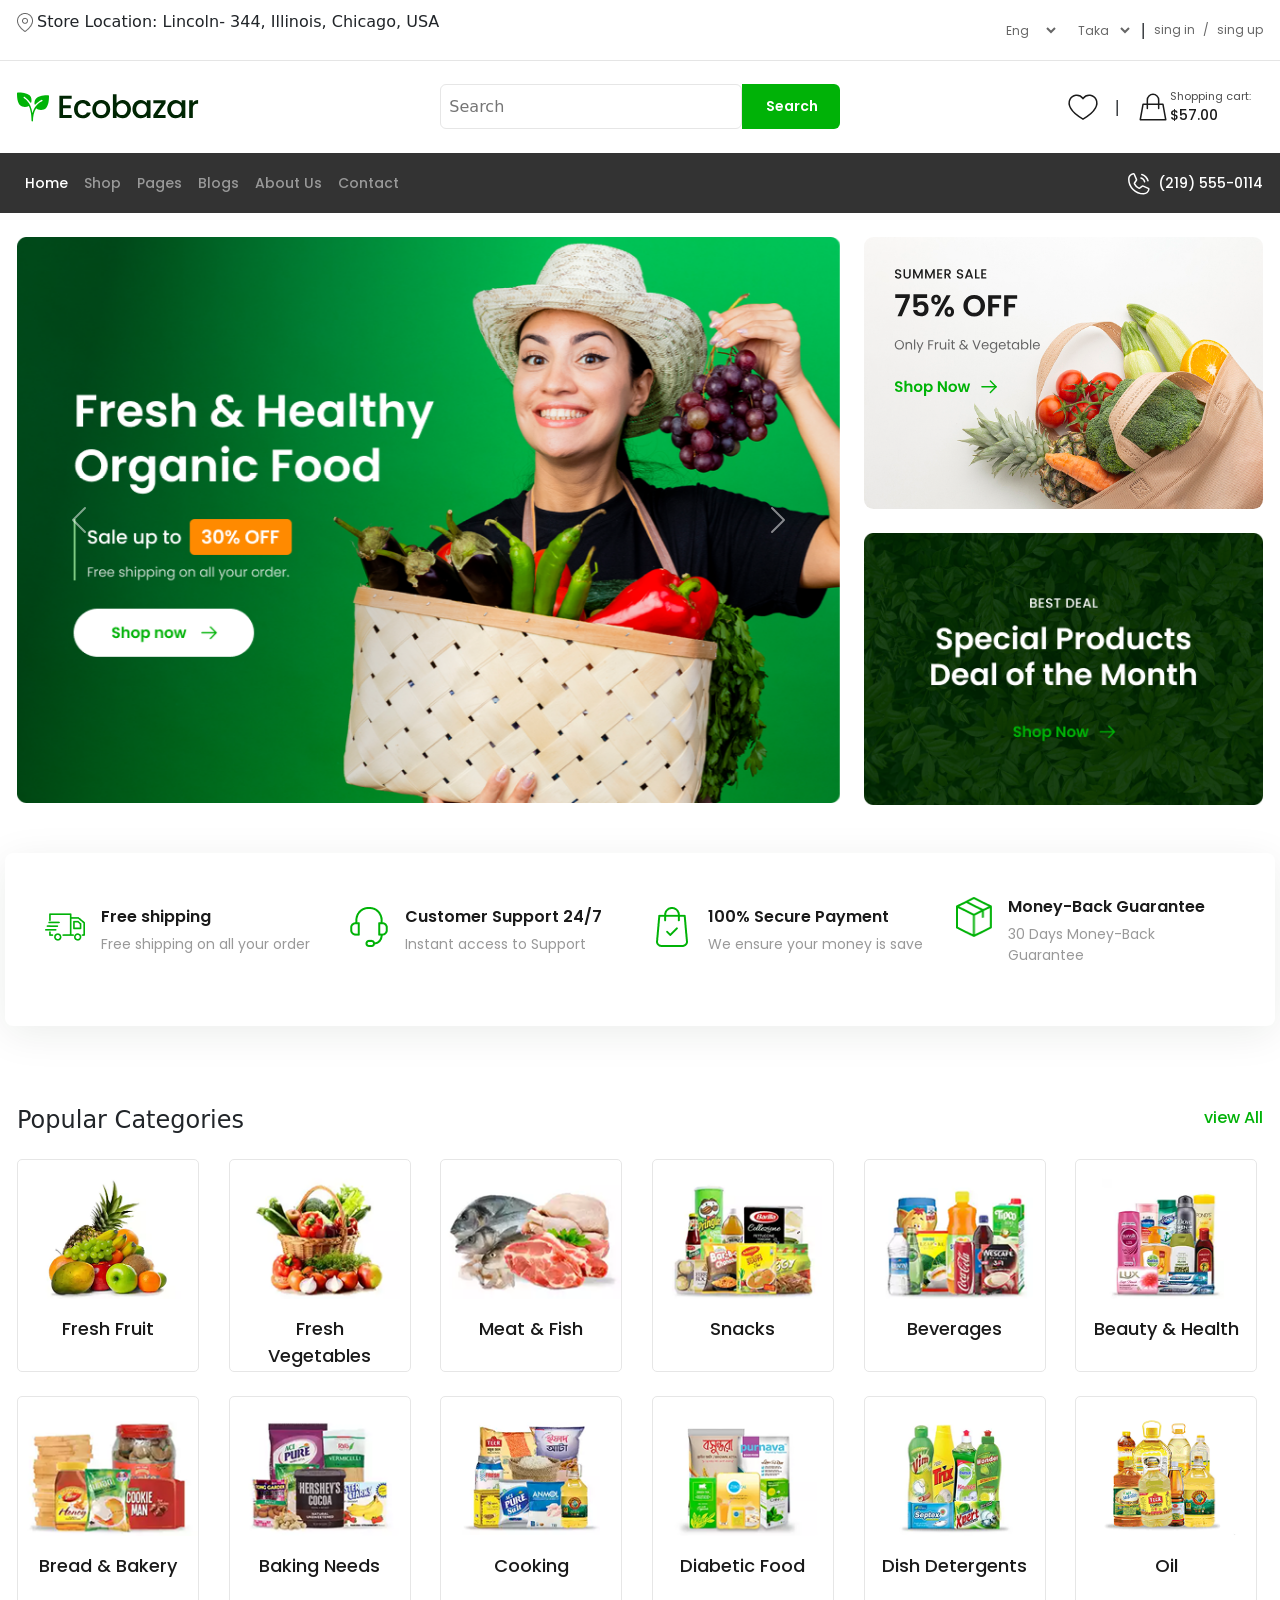
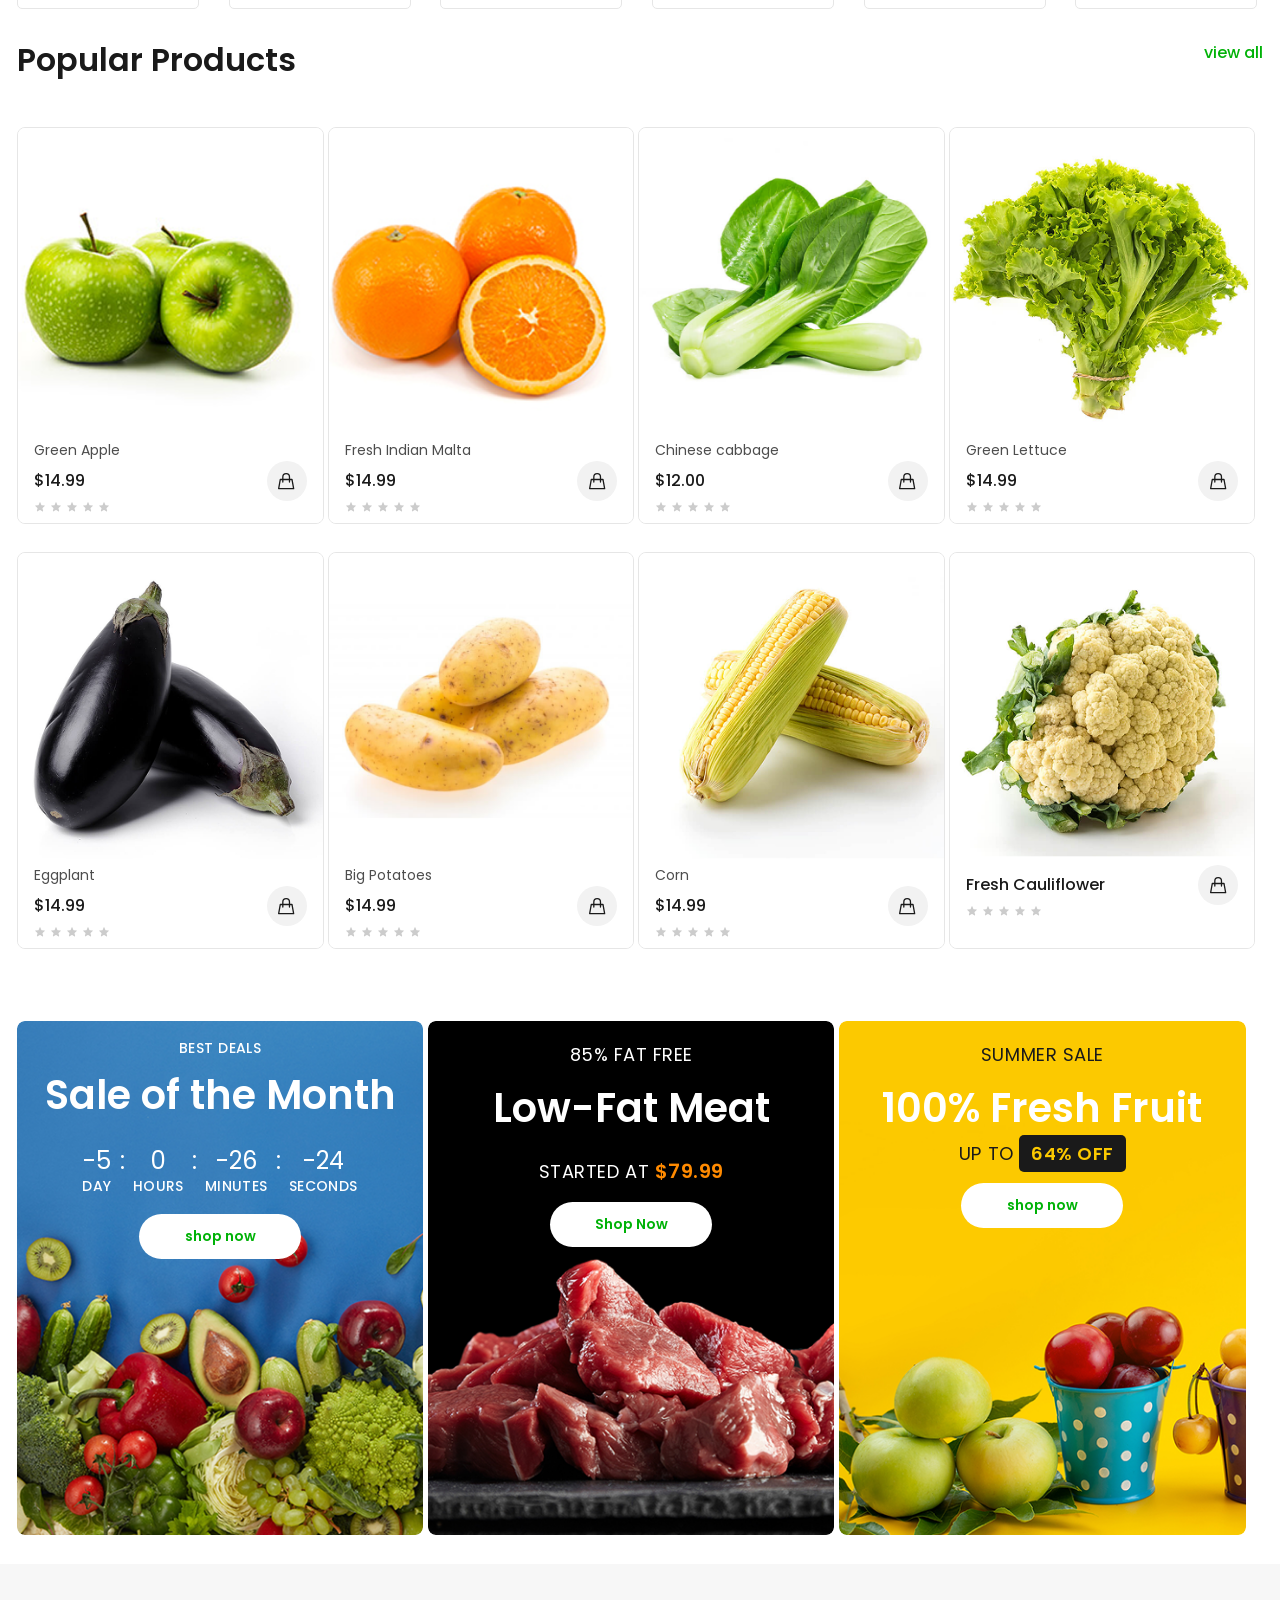
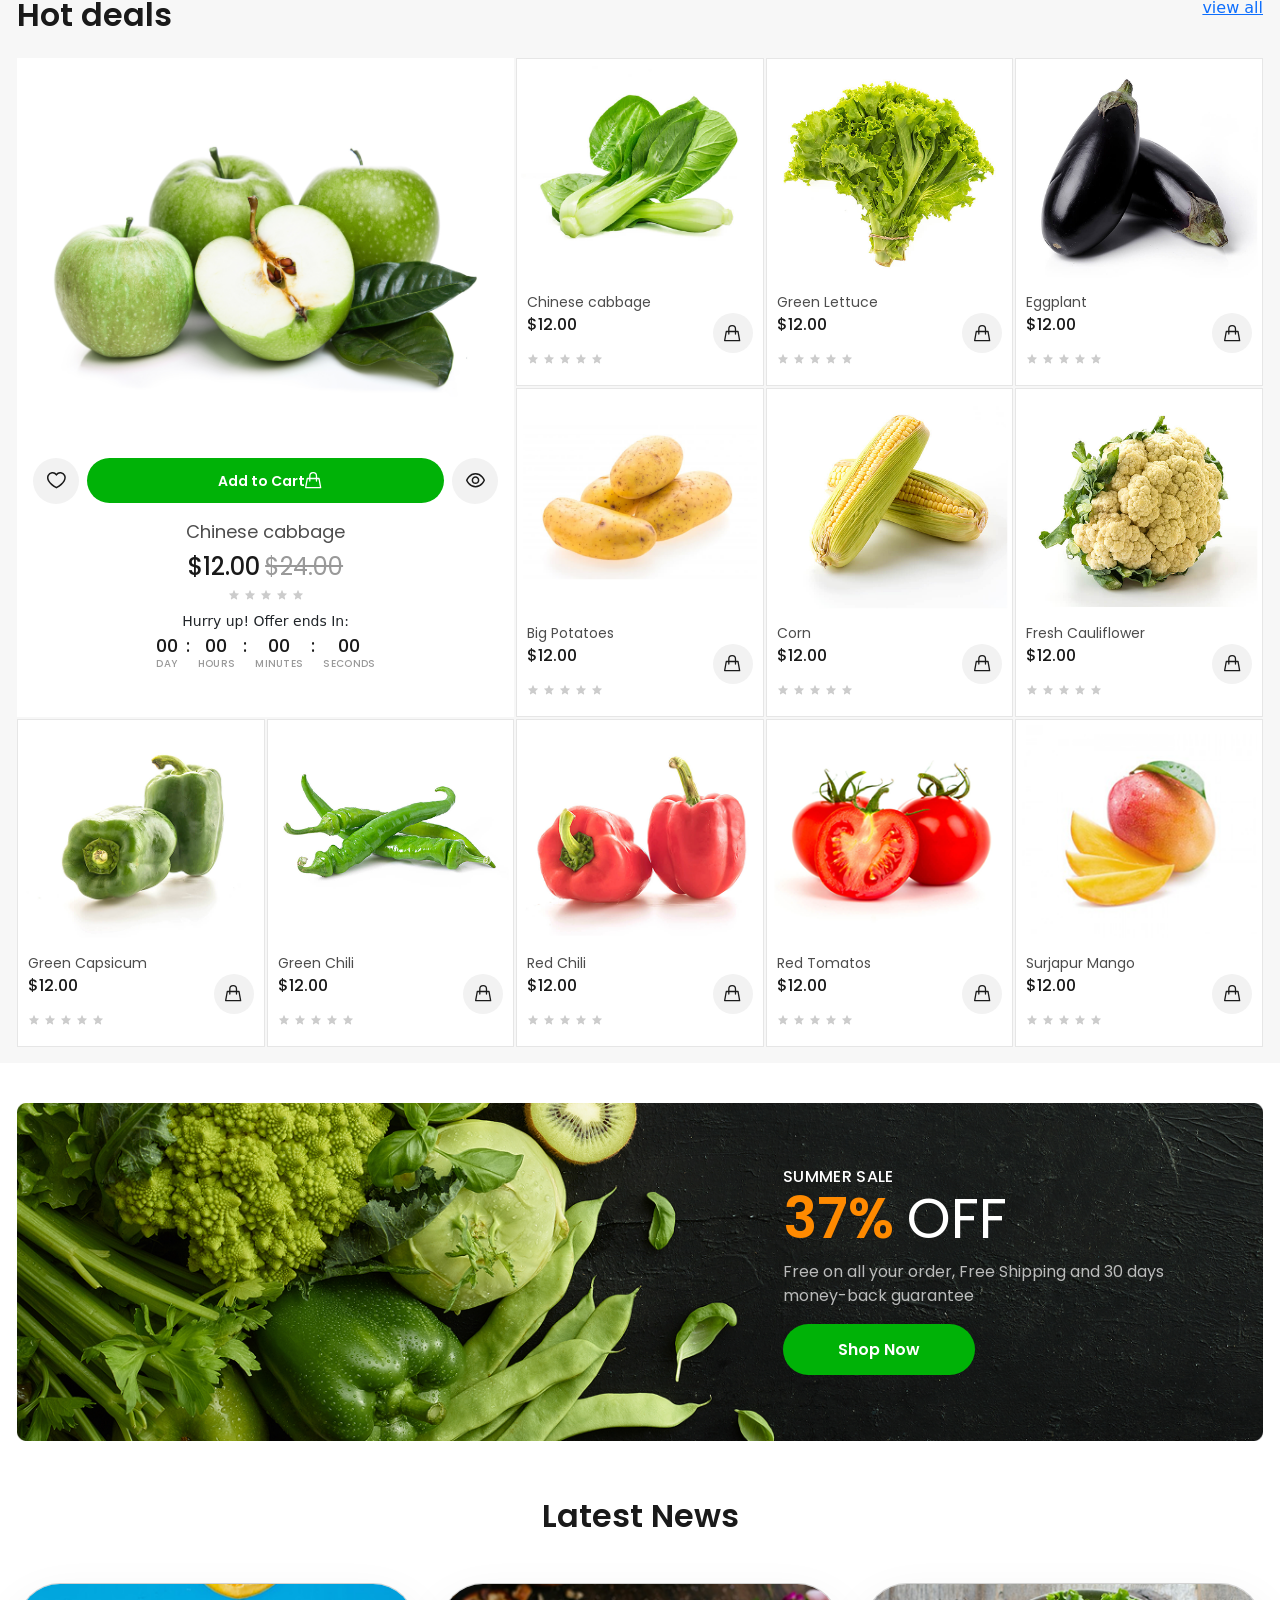
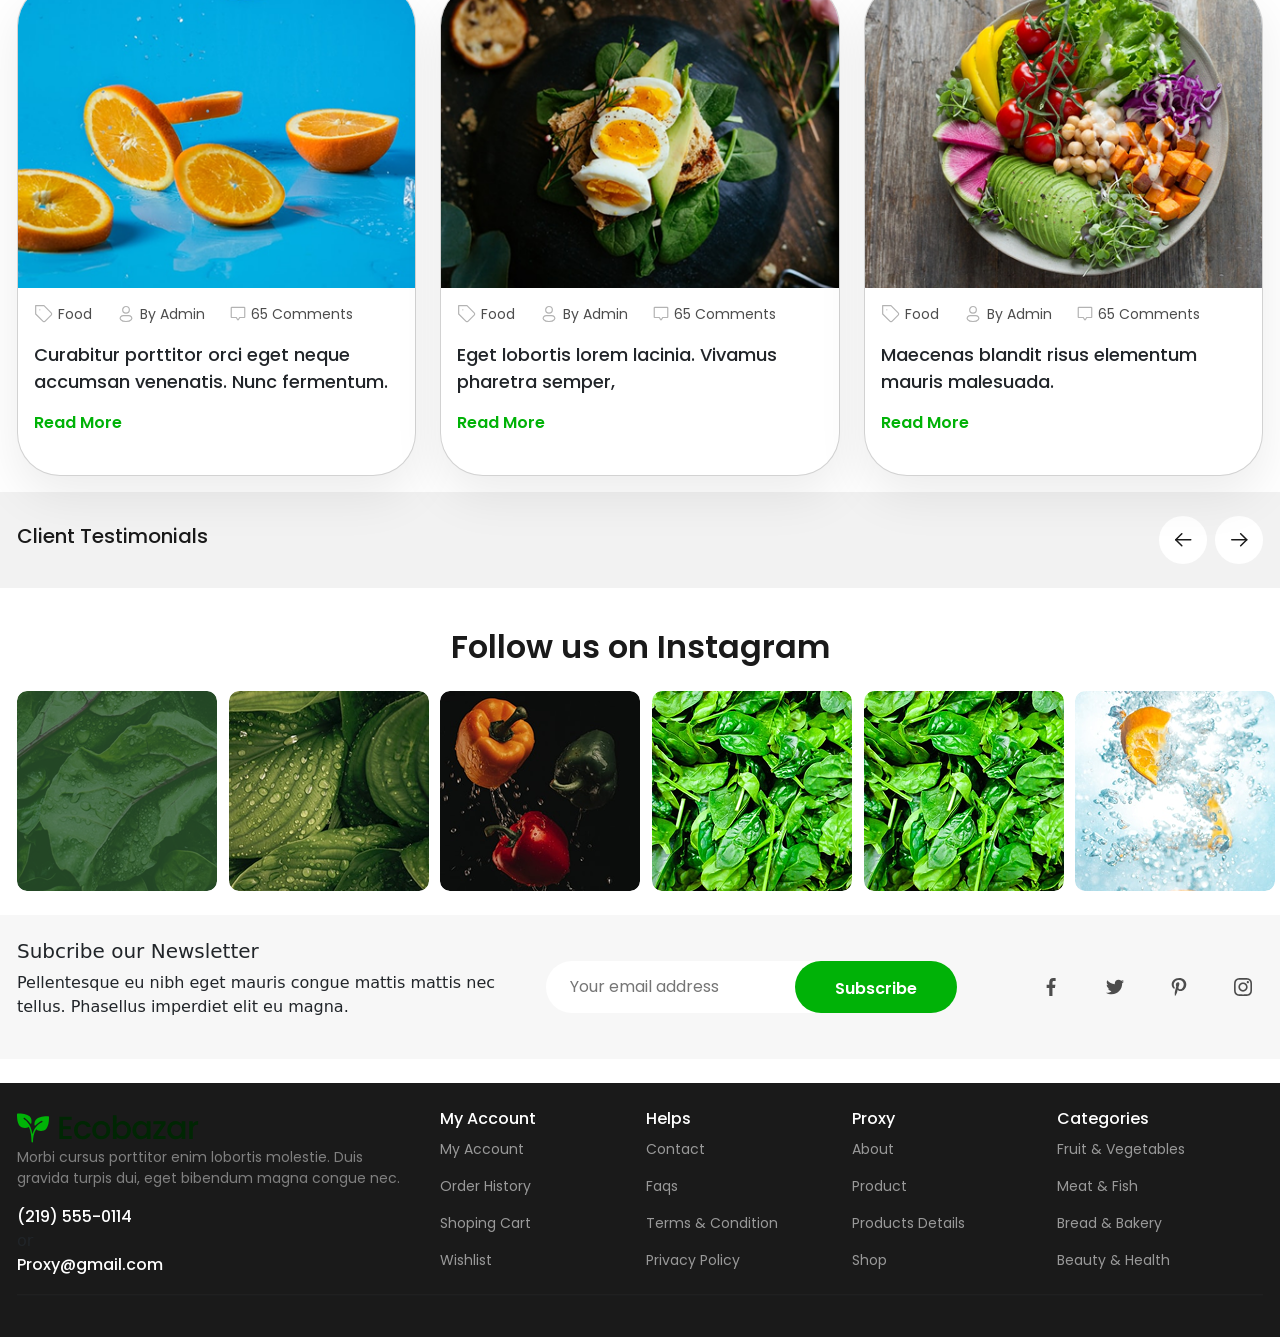
==== ecommerce project/index.html @ 38575580 "update styles and pages" ====
<!DOCTYPE html>
<html lang="en">

<head>
    <meta charset="UTF-8">
    <meta name="viewport" content="width=device-width, initial-scale=1.0">
    <link rel="stylesheet" href="./assest/style/boostrap-css.css">
    <link rel="stylesheet" href="./assest/style/style.css">
    <link rel="stylesheet" href="./assest/style/responsive.css">
    <link rel="preconnect" href="https://fonts.googleapis.com">
    <link rel="preconnect" href="https://fonts.gstatic.com" crossorigin>
    <link
        href="https://fonts.googleapis.com/css2?family=Poppins:ital,wght@0,100;0,200;0,300;0,400;0,500;0,600;0,700;0,800;0,900;1,100;1,200;1,300;1,400;1,500;1,600;1,700;1,800;1,900&display=swap"
        rel="stylesheet">
    <title>Ecobazar | home</title>
</head>

<body>
    <header>
        <div class="head-top">
            <div class="container">
                <div class="row d-flex justify-content-between align-items-center">
                    <div class="d-flex gap-1 col-lg-6 head-top-left-part">
                        <span><img src="./assest/images/Map Pin.png" alt=""></span>
                        <p>Store Location: Lincoln- 344, Illinois, Chicago, USA</p>
                    </div>
                    <div class="head-top-right-selection d-flex col-lg-6 justify-content-end gap-2 ">
                        <select class="select" aria-label="Default select example">
                            <option selected>Eng</option>
                            <option value="bn">bangla</option>
                            <option value="sp">spanish</option>
                        </select>
                        <select class="select" aria-label="Default select example">
                            <option selected>Taka</option>
                            <option value="usd">Usd</option>
                            <option value="pounds">Pounds</option>
                        </select>
                        <span class="divider">|</span>
                        <div class="gap-2 d-flex sgn align-items-center">
                            <span>sing in</span>
                            <span class="divider">/</span>
                            <span><a href="./signup.html">sing up</a></span>
                        </div>
                    </div>
                </div>
            </div>
        </div>

        <div class="head-mid">
            <div class="container">
                <div class="row d-flex justify-content-between align-items-center">
                    <div class="logo-box col-lg-4 d-flex justify-content-between">
                        <img src="./assest/images/Logo.svg" alt="">

                        <!-- mobile-menu-icon -->
                        <button class="mobile-menu d-lg-none" type="button" data-bs-toggle="offcanvas"
                            data-bs-target="#offcanvasExample" aria-controls="offcanvasExample">
                            <span><svg xmlns="http://www.w3.org/2000/svg" width="1em" height="1em" viewBox="0 0 24 24">
                                    <path d="M0 0h24v24H0z" fill="none" />
                                    <path fill="currentColor"
                                        d="M4 18q-.425 0-.712-.288T3 17t.288-.712T4 16h16q.425 0 .713.288T21 17t-.288.713T20 18zm0-5q-.425 0-.712-.288T3 12t.288-.712T4 11h16q.425 0 .713.288T21 12t-.288.713T20 13zm0-5q-.425 0-.712-.288T3 7t.288-.712T4 6h16q.425 0 .713.288T21 7t-.288.713T20 8z" />
                                </svg>
                            </span>
                        </button>
                    </div>
                    <div class="search-box  d-block col-lg-4">
                        <form class="d-flex justify-content-between" role="search">
                            <input class=" search-input " type="search" placeholder="Search" aria-label="Search" />
                            <button class="btn-search" type="submit">Search</button>
                            <span class="mobile-close-search">
                                <svg xmlns="http://www.w3.org/2000/svg" width="1em" height="1em" viewBox="0 0 24 24">
                                    <path d="M0 0h24v24H0z" fill="none" />
                                    <path fill="none" stroke="currentColor" stroke-linecap="round" stroke-width="2"
                                        d="M20 20L4 4m16 0L4 20" />
                                </svg>
                            </span>
                        </form>
                    </div>

                    <div class="shopping-icons col-lg-4  d-flex justify-content-end align-items-center gap-3">
                        <svg width="32" height="32" viewBox="0 0 32 32" fill="none" xmlns="http://www.w3.org/2000/svg">
                            <path
                                d="M15.9995 28.0722C-10.6667 13.3333 7.99999 -2.66666 15.9995 7.45075C24 -2.66666 42.6666 13.3333 15.9995 28.0722Z"
                                stroke="#1A1A1A" stroke-width="1.5" />
                        </svg>
                        <span class="divider">|</span>

                        <div class="header-whishlist-box d-flex">
                            <div class="">
                                <svg width="34" height="34" viewBox="0 0 34 34" fill="none"
                                    xmlns="http://www.w3.org/2000/svg">
                                    <path
                                        d="M11.3333 14.1667H7.08333L4.25 29.75H29.75L26.9167 14.1667H22.6667M11.3333 14.1667V9.91667C11.3333 6.78705 13.8704 4.25 17 4.25C20.1296 4.25 22.6667 6.78705 22.6667 9.91667V14.1667M11.3333 14.1667H22.6667M11.3333 14.1667V18.4167M22.6667 14.1667V18.4167"
                                        stroke="#1A1A1A" stroke-width="1.5" stroke-linecap="round"
                                        stroke-linejoin="round" />
                                </svg>
                            </div>
                            <div class="header-whishlist-box-data ">
                                <p>Shopping cart:</p>
                                <span>$57.00</span>
                            </div>
                        </div>
                    </div>
                </div>
            </div>
        </div>

        <nav class="navbar navbar-expand-lg bg-body-tertiary">
            <div class="container">
                <div class="collapse navbar-collapse" id="navbarSupportedContent">
                    <ul class="navbar-nav me-auto mb-2 mb-lg-0">
                        <li class="nav-item">
                            <a class="nav-link active text-white" aria-current="page" href="index.html">Home</a>
                        </li>

                        <li class="nav-item">
                            <a class="nav-link " aria-current="page" href="./shop.html">Shop</a>
                        </li>

                        <li class="nav-item">
                            <a class="nav-link " aria-current="page" href="#">Pages</a>
                        </li>
                        <li class="nav-item">
                            <a class="nav-link " aria-current="page" href="./blogs.html">Blogs</a>
                        </li>

                        <li class="nav-item">
                            <a class="nav-link " aria-current="page" href="./about.html">About Us</a>
                        </li>

                        <li class="nav-item">
                            <a class="nav-link " aria-current="page" href="./contact.html">Contact</a>
                        </li>
                    </ul>
                </div>

                <div class="d-flex Contact gap-2">
                    <div>
                        <svg width="22" height="22" viewBox="0 0 22 22" fill="none" xmlns="http://www.w3.org/2000/svg">
                            <path
                                d="M13.8109 1.58928C15.2943 1.98824 16.6468 2.76995 17.733 3.85612C18.8191 4.94229 19.6008 6.29479 19.9998 7.77815"
                                stroke="white" stroke-width="1.5" stroke-linecap="round" stroke-linejoin="round" />
                            <path
                                d="M12.9056 4.97115C13.7955 5.21053 14.6068 5.67949 15.2583 6.33106C15.9099 6.98263 16.3789 7.79395 16.6183 8.68377"
                                stroke="white" stroke-width="1.5" stroke-linecap="round" stroke-linejoin="round" />
                            <path
                                d="M6.49 10.866C7.39738 12.7217 8.9013 14.2192 10.7609 15.1185C10.897 15.183 11.0477 15.2109 11.1979 15.1994C11.3481 15.1879 11.4928 15.1374 11.6175 15.0529L14.3562 13.2277C14.4772 13.1469 14.6164 13.0975 14.7612 13.0841C14.9061 13.0707 15.052 13.0935 15.1857 13.1507L20.3089 15.3469C20.4829 15.4208 20.6282 15.5493 20.7229 15.7129C20.8176 15.8766 20.8565 16.0666 20.8339 16.2543C20.6717 17.5212 20.0534 18.6857 19.0946 19.5296C18.1358 20.3736 16.9023 20.8392 15.625 20.8393C11.6799 20.8393 7.89639 19.2721 5.10679 16.4825C2.31718 13.6929 0.75 9.90937 0.75 5.96428C0.750118 4.68707 1.21574 3.45369 2.05971 2.49505C2.90367 1.53641 4.0681 0.918242 5.335 0.756277C5.52271 0.733639 5.71269 0.772597 5.87634 0.867284C6.03999 0.96197 6.16845 1.10726 6.24238 1.28128L8.44037 6.40878C8.4969 6.54126 8.51985 6.68565 8.50718 6.82913C8.49451 6.97261 8.44662 7.11075 8.36775 7.23128L6.54775 10.012C6.46515 10.1373 6.41641 10.2817 6.40629 10.4314C6.39617 10.5811 6.42501 10.7308 6.49 10.866V10.866Z"
                                stroke="white" stroke-width="1.5" stroke-linecap="round" stroke-linejoin="round" />
                        </svg>
                    </div>
                    <div class="Contact"><a href="tel:(219) 555-0114">(219) 555-0114</a></div>
                </div>
            </div>
        </nav>

        <!-- mobile-menu -->
        <div class="offcanvas offcanvas-start w-75" tabindex="-1" id="offcanvasExample"
            aria-labelledby="offcanvasExampleLabel">
            <div class="offcanvas-header">
                <h5 class="offcanvas-title" id="offcanvasExampleLabel"> <img src="./assest/images/Logo.svg" alt=""></h5>
                <button type="button" class="btn-close" data-bs-dismiss="offcanvas" aria-label="Close"></button>
            </div>
            <div class=" ">
                <ul class="menu-box">
                    <li class="menu-item">
                        <a class="menu-link active " aria-current="page" href="index.html">Home</a>
                    </li>

                    <li class="menu-item">
                        <a class="menu-link " aria-current="page" href="./shop.html">Shop</a>
                    </li>

                    <li class="menu-item">
                        <a class="menu-link " aria-current="page" href="#">Pages</a>
                    </li>
                    <li class="menu-item">
                        <a class="menu-link " aria-current="page" href="./blogs.html">Blogs</a>
                    </li>

                    <li class="menu-item">
                        <a class="menu-link " aria-current="page" href="./about.html">About Us</a>
                    </li>

                    <li class="menu-item">
                        <a class="menu-link " aria-current="page" href="./contact.html">Contact</a>
                    </li>
                </ul>
            </div>
        </div>
    </header>

    <main class="main py-4">
        <!-- bannar part -->
        <section class="bannar">
            <div class="container">
                <div class="row">
                    <div class="col-lg-8 col-md-12">
                        <div id="carouselExampleControls" class="carousel slide" data-bs-ride="carousel">
                            <div class="carousel-inner">
                                <div class="carousel-item active">
                                    <img src="./assest/images/Bannar Big.png" class="d-block w-100 img-fluid" alt="...">
                                </div>
                            </div>
                            <button class="carousel-control-prev" type="button"
                                data-bs-target="#carouselExampleControls" data-bs-slide="prev">
                                <span class="carousel-control-prev-icon" aria-hidden="true"></span>
                                <span class="visually-hidden">Previous</span>
                            </button>
                            <button class="carousel-control-next" type="button"
                                data-bs-target="#carouselExampleControls" data-bs-slide="next">
                                <span class="carousel-control-next-icon" aria-hidden="true"></span>
                                <span class="visually-hidden">Next</span>
                            </button>
                        </div>
                    </div>

                    <div class="col-lg-4 col-md-12 side-img-box">
                        <div class="row g-lg-4 side-img d-flex">
                            <div class="col-6 col-lg-12 side-img-box col-md-6">
                                <img src="./assest/images/Bannar.svg" class="img-fluid" alt="">
                            </div>
                            <div class="col-6 col-lg-12 col-md-6 side-img-box ">
                                <img src="./assest/images/Bannar.png" class="img-fluid" alt="">
                            </div>
                        </div>
                    </div>
                </div>
            </div>
        </section>

        <!-- service-part -->
        <section>
            <div class="service mt-lg-5 ">
                <div class="container">
                    <div class="row py-1 d-flex flex-warp align-items-center ">
                        <div class="col-lg-3 d-flex gap-3">
                            <div><img src="./assest/images/delivery-truck 1.png" class="img-fluid" alt=""></div>
                            <div>
                                <h5>Free shipping</h5>
                                <p>Free shipping on all your order</p>
                            </div>
                        </div>
                        <div class="col-lg-3 d-flex gap-3">
                            <div><img src="./assest/images/headphones 1.png" class="img-fluid" alt=""></div>
                            <div>
                                <h5>Customer Support 24/7</h5>
                                <p>Instant access to Support</p>
                            </div>
                        </div>
                        <div class="col-lg-3 d-flex gap-3">
                            <div><img src="./assest/images/shopping-bag.png" class="img-fluid" alt=""></div>
                            <div>
                                <h5>100% Secure Payment</h5>
                                <p>We ensure your money is save</p>
                            </div>
                        </div>
                        <div class="col-lg-3 d-flex gap-3">
                            <div><img src="./assest/images/Group.png" class="img-fluid" alt=""></div>
                            <div>
                                <h5>Money-Back Guarantee</h5>
                                <p>30 Days Money-Back Guarantee</p>
                            </div>
                        </div>

                    </div>
                </div>
            </div>
        </section>

        <!-- categories part -->
        <section class="Categories mt-lg-5 mt-md-3 py-3">
            <div class="container">
                <div class="Categories-head d-flex justify-content-between py-lg-3">
                    <h4>Popular Categories</h4>
                    <a href="">view All</a>
                </div>

                <!-- categories-card -->
                <div class="row categories-card gy-lg-4 ">
                    <div class="col-6 col-lg-2 col-md-4">
                        <div class="card">
                            <a href=""><img src="./assest/images/image 1.png" class="card-img-top img-fluid" alt=""></a>
                            <div class="card-body">
                                <h5>Fresh Fruit</h5>
                            </div>
                        </div>
                    </div>

                    <div class="col-6 col-lg-2 col-md-4 ">
                        <div class="card">
                            <img src="./assest/images/image 1 (1).png" class="card-img-top img-fluid" alt="">
                            <div class="card-body">
                                <h5>Fresh Vegetables</h5>
                            </div>
                        </div>
                    </div>

                    <div class="col-6 col-lg-2 col-md-4">
                        <div class="card">
                            <img src="./assest/images/image 1 (2).png" class="card-img-top img-fluid" alt="">
                            <div class="card-body">
                                <h5>Meat & Fish</h5>
                            </div>
                        </div>
                    </div>

                    <div class="col-6 col-lg-2 col-md-4">
                        <div class="card">
                            <img src="./assest/images/image 1 (3).png" class="card-img-top img-fluid" alt="">
                            <div class="card-body">
                                <h5>Snacks</h5>
                            </div>
                        </div>
                    </div>

                    <div class="col-6 col-lg-2 col-md-4">
                        <div class="card">
                            <img src="./assest/images/image 1 (4).png" class="card-img-top img-fluid" alt="">
                            <div class="card-body">
                                <h5>Beverages</h5>
                            </div>
                        </div>
                    </div>

                    <div class="col-6 col-lg-2 col-md-4">
                        <div class="card">
                            <img src="./assest/images/image 1 (5).png" class="card-img-top img-fluid" alt="">
                            <div class="card-body">
                                <h5>Beauty & Health</h5>
                            </div>
                        </div>
                    </div>

                    <div class="col-6 col-lg-2 col-md-4">
                        <div class="card">
                            <img src="./assest/images/image 1 (6).png" class="card-img-top img-fluid" alt="">
                            <div class="card-body">
                                <h5>Bread & Bakery</h5>
                            </div>
                        </div>
                    </div>

                    <div class="col-6 col-lg-2 col-md-4">
                        <div class="card">
                            <img src="./assest/images/image 1 (7).png" class="card-img-top img-fluid" alt="">
                            <div class="card-body">
                                <h5>Baking Needs</h5>
                            </div>
                        </div>
                    </div>

                    <div class="col-6 col-lg-2 col-md-4">
                        <div class="card">
                            <img src="./assest/images/image 1 (8).png" class="card-img-top" alt="">
                            <div class="card-body">
                                <h5>Cooking</h5>
                            </div>
                        </div>
                    </div>

                    <div class="col-6 col-lg-2 col-md-4">
                        <div class="card">
                            <img src="./assest/images/image 1 (9).png" class="card-img-top img-fluid" alt="">
                            <div class="card-body">
                                <h5>Diabetic Food</h5>
                            </div>
                        </div>
                    </div>

                    <div class="col-6 col-lg-2 col-md-4">
                        <div class="card">
                            <img src="./assest/images/image 1 (10).png" class="card-img-top img-fluid" alt="">
                            <div class="card-body">
                                <h5>Dish Detergents</h5>
                            </div>
                        </div>
                    </div>

                    <div class="col-6 col-lg-2 col-md-4">
                        <div class="card">
                            <img src="./assest/images/image 1 (11).png" class="card-img-top img-fluid" alt="">
                            <div class="card-body">
                                <h5>Oil</h5>
                            </div>
                        </div>
                    </div>
                </div>
            </div>

        </section>

        <!-- popular-product-part -->
        <section class="popular-product-sec">
            <div class="container">
                <div class="d-flex justify-content-between py-3">
                    <h5>Popular Products</h5>
                    <a href="./shop.html">view all</a>
                </div>
                <div class="d-flex gap-1 flex-wrap">
                    <div class=" shop-card-box">
                        <div class="shop-card">
                            <div class="shop-card-img">
                                <a href="#">
                                    <img src="./assest/images/Product Image.png" class="" alt="">
                                </a>
                                <div class="like">
                                    <span>
                                        <svg width="19" height="17" viewBox="0 0 19 17" fill="none"
                                            xmlns="http://www.w3.org/2000/svg">
                                            <path
                                                d="M9.39804 15.6254C-7.26829 6.41362 4.39837 -3.58638 9.39804 2.737C14.3984 -3.58638 26.065 6.41362 9.39804 15.6254Z"
                                                stroke="#1A1A1A" stroke-width="1.5" />
                                        </svg>
                                    </span>
                                    <span>
                                        <svg width="20" height="20" viewBox="0 0 20 20" fill="none"
                                            xmlns="http://www.w3.org/2000/svg">
                                            <path
                                                d="M10 3.54102C3.75 3.54102 1.25 10.0001 1.25 10.0001C1.25 10.0001 3.75 16.4577 10 16.4577C16.25 16.4577 18.75 10.0001 18.75 10.0001C18.75 10.0001 16.25 3.54102 10 3.54102V3.54102Z"
                                                stroke="#1A1A1A" stroke-width="1.5" stroke-linecap="round"
                                                stroke-linejoin="round" />
                                            <path
                                                d="M10 13.125C10.8288 13.125 11.6237 12.7958 12.2097 12.2097C12.7958 11.6237 13.125 10.8288 13.125 10C13.125 9.1712 12.7958 8.37634 12.2097 7.79029C11.6237 7.20424 10.8288 6.875 10 6.875C9.1712 6.875 8.37634 7.20424 7.79029 7.79029C7.20424 8.37634 6.875 9.1712 6.875 10C6.875 10.8288 7.20424 11.6237 7.79029 12.2097C8.37634 12.7958 9.1712 13.125 10 13.125V13.125Z"
                                                stroke="#1A1A1A" stroke-width="1.5" stroke-linecap="round"
                                                stroke-linejoin="round" />
                                        </svg>
                                    </span>
                                </div>
                            </div>
                            <div class="card-text-box">
                                <p>Green Apple</p>
                                <div class="d-flex justify-content-between shop-card-wl-pr align-items-center">
                                    <span class="price">$14.99</span>
                                    <span class="shop-whish-list">
                                        <svg width="17" height="17" viewBox="0 0 17 17" fill="none"
                                            xmlns="http://www.w3.org/2000/svg">
                                            <path
                                                d="M4.81706 6.48336H2.31706L0.650391 15.65H15.6504L13.9837 6.48336H11.4837M4.81706 6.48336V3.98336C4.81706 2.14241 6.30944 0.650024 8.15039 0.650024C9.99134 0.650024 11.4837 2.14241 11.4837 3.98336V6.48336M4.81706 6.48336H11.4837M4.81706 6.48336V8.98336M11.4837 6.48336V8.98336"
                                                stroke="#1A1A1A" stroke-width="1.3" stroke-linecap="round"
                                                stroke-linejoin="round" />
                                        </svg>
                                    </span>
                                </div>

                                <div class="rating-star d-flex align-items-center gap-1">
                                    <span class="star"><svg width="12" height="12" viewBox="0 0 12 12" fill="none"
                                            xmlns="http://www.w3.org/2000/svg">
                                            <path
                                                d="M6.20672 8.94078L8.5711 10.4385C8.87335 10.6298 9.24835 10.3452 9.15872 9.99228L8.47585 7.30541C8.45656 7.23057 8.45878 7.1518 8.48227 7.07816C8.50575 7.00453 8.54954 6.93902 8.6086 6.88916L10.7288 5.12478C11.0071 4.89303 10.8638 4.43066 10.5057 4.40741L7.7371 4.22741C7.66255 4.22212 7.59105 4.19577 7.5309 4.15142C7.47075 4.10707 7.42444 4.04656 7.39735 3.97691L6.3646 1.37666C6.33648 1.30276 6.28656 1.23916 6.22146 1.19428C6.15636 1.1494 6.07916 1.12537 6.0001 1.12537C5.92103 1.12537 5.84383 1.1494 5.77873 1.19428C5.71364 1.23916 5.66372 1.30276 5.6356 1.37666L4.60285 3.97691C4.57581 4.04663 4.52952 4.10722 4.46937 4.15164C4.40922 4.19606 4.33768 4.22246 4.2631 4.22778L1.49447 4.40778C1.13672 4.43066 0.992723 4.89303 1.27135 5.12478L3.3916 6.88953C3.45059 6.93936 3.49434 7.00481 3.51782 7.07837C3.5413 7.15193 3.54356 7.23062 3.52435 7.30541L2.89135 9.79728C2.78372 10.2207 3.2341 10.5623 3.59635 10.3324L5.79385 8.94078C5.85561 8.90152 5.92728 8.88066 6.00047 8.88066C6.07366 8.88066 6.14533 8.90152 6.2071 8.94078H6.20672Z"
                                                fill="#CCCCCC" />
                                        </svg></span>
                                    <span class="star"><svg width="12" height="12" viewBox="0 0 12 12" fill="none"
                                            xmlns="http://www.w3.org/2000/svg">
                                            <path
                                                d="M6.20672 8.94078L8.5711 10.4385C8.87335 10.6298 9.24835 10.3452 9.15872 9.99228L8.47585 7.30541C8.45656 7.23057 8.45878 7.1518 8.48227 7.07816C8.50575 7.00453 8.54954 6.93902 8.6086 6.88916L10.7288 5.12478C11.0071 4.89303 10.8638 4.43066 10.5057 4.40741L7.7371 4.22741C7.66255 4.22212 7.59105 4.19577 7.5309 4.15142C7.47075 4.10707 7.42444 4.04656 7.39735 3.97691L6.3646 1.37666C6.33648 1.30276 6.28656 1.23916 6.22146 1.19428C6.15636 1.1494 6.07916 1.12537 6.0001 1.12537C5.92103 1.12537 5.84383 1.1494 5.77873 1.19428C5.71364 1.23916 5.66372 1.30276 5.6356 1.37666L4.60285 3.97691C4.57581 4.04663 4.52952 4.10722 4.46937 4.15164C4.40922 4.19606 4.33768 4.22246 4.2631 4.22778L1.49447 4.40778C1.13672 4.43066 0.992723 4.89303 1.27135 5.12478L3.3916 6.88953C3.45059 6.93936 3.49434 7.00481 3.51782 7.07837C3.5413 7.15193 3.54356 7.23062 3.52435 7.30541L2.89135 9.79728C2.78372 10.2207 3.2341 10.5623 3.59635 10.3324L5.79385 8.94078C5.85561 8.90152 5.92728 8.88066 6.00047 8.88066C6.07366 8.88066 6.14533 8.90152 6.2071 8.94078H6.20672Z"
                                                fill="#CCCCCC" />
                                        </svg></span>
                                    <span class="star"><svg width="12" height="12" viewBox="0 0 12 12" fill="none"
                                            xmlns="http://www.w3.org/2000/svg">
                                            <path
                                                d="M6.20672 8.94078L8.5711 10.4385C8.87335 10.6298 9.24835 10.3452 9.15872 9.99228L8.47585 7.30541C8.45656 7.23057 8.45878 7.1518 8.48227 7.07816C8.50575 7.00453 8.54954 6.93902 8.6086 6.88916L10.7288 5.12478C11.0071 4.89303 10.8638 4.43066 10.5057 4.40741L7.7371 4.22741C7.66255 4.22212 7.59105 4.19577 7.5309 4.15142C7.47075 4.10707 7.42444 4.04656 7.39735 3.97691L6.3646 1.37666C6.33648 1.30276 6.28656 1.23916 6.22146 1.19428C6.15636 1.1494 6.07916 1.12537 6.0001 1.12537C5.92103 1.12537 5.84383 1.1494 5.77873 1.19428C5.71364 1.23916 5.66372 1.30276 5.6356 1.37666L4.60285 3.97691C4.57581 4.04663 4.52952 4.10722 4.46937 4.15164C4.40922 4.19606 4.33768 4.22246 4.2631 4.22778L1.49447 4.40778C1.13672 4.43066 0.992723 4.89303 1.27135 5.12478L3.3916 6.88953C3.45059 6.93936 3.49434 7.00481 3.51782 7.07837C3.5413 7.15193 3.54356 7.23062 3.52435 7.30541L2.89135 9.79728C2.78372 10.2207 3.2341 10.5623 3.59635 10.3324L5.79385 8.94078C5.85561 8.90152 5.92728 8.88066 6.00047 8.88066C6.07366 8.88066 6.14533 8.90152 6.2071 8.94078H6.20672Z"
                                                fill="#CCCCCC" />
                                        </svg></span>
                                    <span class="star"><svg width="12" height="12" viewBox="0 0 12 12" fill="none"
                                            xmlns="http://www.w3.org/2000/svg">
                                            <path
                                                d="M6.20672 8.94078L8.5711 10.4385C8.87335 10.6298 9.24835 10.3452 9.15872 9.99228L8.47585 7.30541C8.45656 7.23057 8.45878 7.1518 8.48227 7.07816C8.50575 7.00453 8.54954 6.93902 8.6086 6.88916L10.7288 5.12478C11.0071 4.89303 10.8638 4.43066 10.5057 4.40741L7.7371 4.22741C7.66255 4.22212 7.59105 4.19577 7.5309 4.15142C7.47075 4.10707 7.42444 4.04656 7.39735 3.97691L6.3646 1.37666C6.33648 1.30276 6.28656 1.23916 6.22146 1.19428C6.15636 1.1494 6.07916 1.12537 6.0001 1.12537C5.92103 1.12537 5.84383 1.1494 5.77873 1.19428C5.71364 1.23916 5.66372 1.30276 5.6356 1.37666L4.60285 3.97691C4.57581 4.04663 4.52952 4.10722 4.46937 4.15164C4.40922 4.19606 4.33768 4.22246 4.2631 4.22778L1.49447 4.40778C1.13672 4.43066 0.992723 4.89303 1.27135 5.12478L3.3916 6.88953C3.45059 6.93936 3.49434 7.00481 3.51782 7.07837C3.5413 7.15193 3.54356 7.23062 3.52435 7.30541L2.89135 9.79728C2.78372 10.2207 3.2341 10.5623 3.59635 10.3324L5.79385 8.94078C5.85561 8.90152 5.92728 8.88066 6.00047 8.88066C6.07366 8.88066 6.14533 8.90152 6.2071 8.94078H6.20672Z"
                                                fill="#CCCCCC" />
                                        </svg></span>
                                    <span class="star"><svg width="12" height="12" viewBox="0 0 12 12" fill="none"
                                            xmlns="http://www.w3.org/2000/svg">
                                            <path
                                                d="M6.20672 8.94078L8.5711 10.4385C8.87335 10.6298 9.24835 10.3452 9.15872 9.99228L8.47585 7.30541C8.45656 7.23057 8.45878 7.1518 8.48227 7.07816C8.50575 7.00453 8.54954 6.93902 8.6086 6.88916L10.7288 5.12478C11.0071 4.89303 10.8638 4.43066 10.5057 4.40741L7.7371 4.22741C7.66255 4.22212 7.59105 4.19577 7.5309 4.15142C7.47075 4.10707 7.42444 4.04656 7.39735 3.97691L6.3646 1.37666C6.33648 1.30276 6.28656 1.23916 6.22146 1.19428C6.15636 1.1494 6.07916 1.12537 6.0001 1.12537C5.92103 1.12537 5.84383 1.1494 5.77873 1.19428C5.71364 1.23916 5.66372 1.30276 5.6356 1.37666L4.60285 3.97691C4.57581 4.04663 4.52952 4.10722 4.46937 4.15164C4.40922 4.19606 4.33768 4.22246 4.2631 4.22778L1.49447 4.40778C1.13672 4.43066 0.992723 4.89303 1.27135 5.12478L3.3916 6.88953C3.45059 6.93936 3.49434 7.00481 3.51782 7.07837C3.5413 7.15193 3.54356 7.23062 3.52435 7.30541L2.89135 9.79728C2.78372 10.2207 3.2341 10.5623 3.59635 10.3324L5.79385 8.94078C5.85561 8.90152 5.92728 8.88066 6.00047 8.88066C6.07366 8.88066 6.14533 8.90152 6.2071 8.94078H6.20672Z"
                                                fill="#CCCCCC" />
                                        </svg></span>
                                </div>
                            </div>
                        </div>
                    </div>

                    <div class=" shop-card-box">
                        <div class="shop-card">
                            <div class="shop-card-img">
                                <a href="#">
                                    <img src="./assest/images/Product Image (1).png" class="" alt="">
                                </a>
                                <div class="like">
                                    <span>
                                        <svg width="19" height="17" viewBox="0 0 19 17" fill="none"
                                            xmlns="http://www.w3.org/2000/svg">
                                            <path
                                                d="M9.39804 15.6254C-7.26829 6.41362 4.39837 -3.58638 9.39804 2.737C14.3984 -3.58638 26.065 6.41362 9.39804 15.6254Z"
                                                stroke="#1A1A1A" stroke-width="1.5" />
                                        </svg>
                                    </span>
                                    <span>
                                        <svg width="20" height="20" viewBox="0 0 20 20" fill="none"
                                            xmlns="http://www.w3.org/2000/svg">
                                            <path
                                                d="M10 3.54102C3.75 3.54102 1.25 10.0001 1.25 10.0001C1.25 10.0001 3.75 16.4577 10 16.4577C16.25 16.4577 18.75 10.0001 18.75 10.0001C18.75 10.0001 16.25 3.54102 10 3.54102V3.54102Z"
                                                stroke="#1A1A1A" stroke-width="1.5" stroke-linecap="round"
                                                stroke-linejoin="round" />
                                            <path
                                                d="M10 13.125C10.8288 13.125 11.6237 12.7958 12.2097 12.2097C12.7958 11.6237 13.125 10.8288 13.125 10C13.125 9.1712 12.7958 8.37634 12.2097 7.79029C11.6237 7.20424 10.8288 6.875 10 6.875C9.1712 6.875 8.37634 7.20424 7.79029 7.79029C7.20424 8.37634 6.875 9.1712 6.875 10C6.875 10.8288 7.20424 11.6237 7.79029 12.2097C8.37634 12.7958 9.1712 13.125 10 13.125V13.125Z"
                                                stroke="#1A1A1A" stroke-width="1.5" stroke-linecap="round"
                                                stroke-linejoin="round" />
                                        </svg>
                                    </span>
                                </div>
                            </div>
                            <div class="card-text-box">
                                <p>Fresh Indian Malta</p>
                                <div class="d-flex justify-content-between shop-card-wl-pr align-items-center">
                                    <span class="price">$14.99</span>
                                    <span class="shop-whish-list">
                                        <svg width="17" height="17" viewBox="0 0 17 17" fill="none"
                                            xmlns="http://www.w3.org/2000/svg">
                                            <path
                                                d="M4.81706 6.48336H2.31706L0.650391 15.65H15.6504L13.9837 6.48336H11.4837M4.81706 6.48336V3.98336C4.81706 2.14241 6.30944 0.650024 8.15039 0.650024C9.99134 0.650024 11.4837 2.14241 11.4837 3.98336V6.48336M4.81706 6.48336H11.4837M4.81706 6.48336V8.98336M11.4837 6.48336V8.98336"
                                                stroke="#1A1A1A" stroke-width="1.3" stroke-linecap="round"
                                                stroke-linejoin="round" />
                                        </svg>
                                    </span>
                                </div>

                                <div class="rating-star d-flex align-items-center gap-1">
                                    <span class="star"><svg width="12" height="12" viewBox="0 0 12 12" fill="none"
                                            xmlns="http://www.w3.org/2000/svg">
                                            <path
                                                d="M6.20672 8.94078L8.5711 10.4385C8.87335 10.6298 9.24835 10.3452 9.15872 9.99228L8.47585 7.30541C8.45656 7.23057 8.45878 7.1518 8.48227 7.07816C8.50575 7.00453 8.54954 6.93902 8.6086 6.88916L10.7288 5.12478C11.0071 4.89303 10.8638 4.43066 10.5057 4.40741L7.7371 4.22741C7.66255 4.22212 7.59105 4.19577 7.5309 4.15142C7.47075 4.10707 7.42444 4.04656 7.39735 3.97691L6.3646 1.37666C6.33648 1.30276 6.28656 1.23916 6.22146 1.19428C6.15636 1.1494 6.07916 1.12537 6.0001 1.12537C5.92103 1.12537 5.84383 1.1494 5.77873 1.19428C5.71364 1.23916 5.66372 1.30276 5.6356 1.37666L4.60285 3.97691C4.57581 4.04663 4.52952 4.10722 4.46937 4.15164C4.40922 4.19606 4.33768 4.22246 4.2631 4.22778L1.49447 4.40778C1.13672 4.43066 0.992723 4.89303 1.27135 5.12478L3.3916 6.88953C3.45059 6.93936 3.49434 7.00481 3.51782 7.07837C3.5413 7.15193 3.54356 7.23062 3.52435 7.30541L2.89135 9.79728C2.78372 10.2207 3.2341 10.5623 3.59635 10.3324L5.79385 8.94078C5.85561 8.90152 5.92728 8.88066 6.00047 8.88066C6.07366 8.88066 6.14533 8.90152 6.2071 8.94078H6.20672Z"
                                                fill="#CCCCCC" />
                                        </svg></span>
                                    <span class="star"><svg width="12" height="12" viewBox="0 0 12 12" fill="none"
                                            xmlns="http://www.w3.org/2000/svg">
                                            <path
                                                d="M6.20672 8.94078L8.5711 10.4385C8.87335 10.6298 9.24835 10.3452 9.15872 9.99228L8.47585 7.30541C8.45656 7.23057 8.45878 7.1518 8.48227 7.07816C8.50575 7.00453 8.54954 6.93902 8.6086 6.88916L10.7288 5.12478C11.0071 4.89303 10.8638 4.43066 10.5057 4.40741L7.7371 4.22741C7.66255 4.22212 7.59105 4.19577 7.5309 4.15142C7.47075 4.10707 7.42444 4.04656 7.39735 3.97691L6.3646 1.37666C6.33648 1.30276 6.28656 1.23916 6.22146 1.19428C6.15636 1.1494 6.07916 1.12537 6.0001 1.12537C5.92103 1.12537 5.84383 1.1494 5.77873 1.19428C5.71364 1.23916 5.66372 1.30276 5.6356 1.37666L4.60285 3.97691C4.57581 4.04663 4.52952 4.10722 4.46937 4.15164C4.40922 4.19606 4.33768 4.22246 4.2631 4.22778L1.49447 4.40778C1.13672 4.43066 0.992723 4.89303 1.27135 5.12478L3.3916 6.88953C3.45059 6.93936 3.49434 7.00481 3.51782 7.07837C3.5413 7.15193 3.54356 7.23062 3.52435 7.30541L2.89135 9.79728C2.78372 10.2207 3.2341 10.5623 3.59635 10.3324L5.79385 8.94078C5.85561 8.90152 5.92728 8.88066 6.00047 8.88066C6.07366 8.88066 6.14533 8.90152 6.2071 8.94078H6.20672Z"
                                                fill="#CCCCCC" />
                                        </svg></span>
                                    <span class="star"><svg width="12" height="12" viewBox="0 0 12 12" fill="none"
                                            xmlns="http://www.w3.org/2000/svg">
                                            <path
                                                d="M6.20672 8.94078L8.5711 10.4385C8.87335 10.6298 9.24835 10.3452 9.15872 9.99228L8.47585 7.30541C8.45656 7.23057 8.45878 7.1518 8.48227 7.07816C8.50575 7.00453 8.54954 6.93902 8.6086 6.88916L10.7288 5.12478C11.0071 4.89303 10.8638 4.43066 10.5057 4.40741L7.7371 4.22741C7.66255 4.22212 7.59105 4.19577 7.5309 4.15142C7.47075 4.10707 7.42444 4.04656 7.39735 3.97691L6.3646 1.37666C6.33648 1.30276 6.28656 1.23916 6.22146 1.19428C6.15636 1.1494 6.07916 1.12537 6.0001 1.12537C5.92103 1.12537 5.84383 1.1494 5.77873 1.19428C5.71364 1.23916 5.66372 1.30276 5.6356 1.37666L4.60285 3.97691C4.57581 4.04663 4.52952 4.10722 4.46937 4.15164C4.40922 4.19606 4.33768 4.22246 4.2631 4.22778L1.49447 4.40778C1.13672 4.43066 0.992723 4.89303 1.27135 5.12478L3.3916 6.88953C3.45059 6.93936 3.49434 7.00481 3.51782 7.07837C3.5413 7.15193 3.54356 7.23062 3.52435 7.30541L2.89135 9.79728C2.78372 10.2207 3.2341 10.5623 3.59635 10.3324L5.79385 8.94078C5.85561 8.90152 5.92728 8.88066 6.00047 8.88066C6.07366 8.88066 6.14533 8.90152 6.2071 8.94078H6.20672Z"
                                                fill="#CCCCCC" />
                                        </svg></span>
                                    <span class="star"><svg width="12" height="12" viewBox="0 0 12 12" fill="none"
                                            xmlns="http://www.w3.org/2000/svg">
                                            <path
                                                d="M6.20672 8.94078L8.5711 10.4385C8.87335 10.6298 9.24835 10.3452 9.15872 9.99228L8.47585 7.30541C8.45656 7.23057 8.45878 7.1518 8.48227 7.07816C8.50575 7.00453 8.54954 6.93902 8.6086 6.88916L10.7288 5.12478C11.0071 4.89303 10.8638 4.43066 10.5057 4.40741L7.7371 4.22741C7.66255 4.22212 7.59105 4.19577 7.5309 4.15142C7.47075 4.10707 7.42444 4.04656 7.39735 3.97691L6.3646 1.37666C6.33648 1.30276 6.28656 1.23916 6.22146 1.19428C6.15636 1.1494 6.07916 1.12537 6.0001 1.12537C5.92103 1.12537 5.84383 1.1494 5.77873 1.19428C5.71364 1.23916 5.66372 1.30276 5.6356 1.37666L4.60285 3.97691C4.57581 4.04663 4.52952 4.10722 4.46937 4.15164C4.40922 4.19606 4.33768 4.22246 4.2631 4.22778L1.49447 4.40778C1.13672 4.43066 0.992723 4.89303 1.27135 5.12478L3.3916 6.88953C3.45059 6.93936 3.49434 7.00481 3.51782 7.07837C3.5413 7.15193 3.54356 7.23062 3.52435 7.30541L2.89135 9.79728C2.78372 10.2207 3.2341 10.5623 3.59635 10.3324L5.79385 8.94078C5.85561 8.90152 5.92728 8.88066 6.00047 8.88066C6.07366 8.88066 6.14533 8.90152 6.2071 8.94078H6.20672Z"
                                                fill="#CCCCCC" />
                                        </svg></span>
                                    <span class="star"><svg width="12" height="12" viewBox="0 0 12 12" fill="none"
                                            xmlns="http://www.w3.org/2000/svg">
                                            <path
                                                d="M6.20672 8.94078L8.5711 10.4385C8.87335 10.6298 9.24835 10.3452 9.15872 9.99228L8.47585 7.30541C8.45656 7.23057 8.45878 7.1518 8.48227 7.07816C8.50575 7.00453 8.54954 6.93902 8.6086 6.88916L10.7288 5.12478C11.0071 4.89303 10.8638 4.43066 10.5057 4.40741L7.7371 4.22741C7.66255 4.22212 7.59105 4.19577 7.5309 4.15142C7.47075 4.10707 7.42444 4.04656 7.39735 3.97691L6.3646 1.37666C6.33648 1.30276 6.28656 1.23916 6.22146 1.19428C6.15636 1.1494 6.07916 1.12537 6.0001 1.12537C5.92103 1.12537 5.84383 1.1494 5.77873 1.19428C5.71364 1.23916 5.66372 1.30276 5.6356 1.37666L4.60285 3.97691C4.57581 4.04663 4.52952 4.10722 4.46937 4.15164C4.40922 4.19606 4.33768 4.22246 4.2631 4.22778L1.49447 4.40778C1.13672 4.43066 0.992723 4.89303 1.27135 5.12478L3.3916 6.88953C3.45059 6.93936 3.49434 7.00481 3.51782 7.07837C3.5413 7.15193 3.54356 7.23062 3.52435 7.30541L2.89135 9.79728C2.78372 10.2207 3.2341 10.5623 3.59635 10.3324L5.79385 8.94078C5.85561 8.90152 5.92728 8.88066 6.00047 8.88066C6.07366 8.88066 6.14533 8.90152 6.2071 8.94078H6.20672Z"
                                                fill="#CCCCCC" />
                                        </svg></span>
                                </div>
                            </div>
                        </div>
                    </div>

                    <div class=" shop-card-box">
                        <div class="shop-card">
                            <div class="shop-card-img">
                                <a href="#">
                                    <img src="./assest/images/Product Image (2).png" class="" alt="">
                                </a>
                                <div class="like">
                                    <span>
                                        <svg width="19" height="17" viewBox="0 0 19 17" fill="none"
                                            xmlns="http://www.w3.org/2000/svg">
                                            <path
                                                d="M9.39804 15.6254C-7.26829 6.41362 4.39837 -3.58638 9.39804 2.737C14.3984 -3.58638 26.065 6.41362 9.39804 15.6254Z"
                                                stroke="#1A1A1A" stroke-width="1.5" />
                                        </svg>
                                    </span>
                                    <span>
                                        <svg width="20" height="20" viewBox="0 0 20 20" fill="none"
                                            xmlns="http://www.w3.org/2000/svg">
                                            <path
                                                d="M10 3.54102C3.75 3.54102 1.25 10.0001 1.25 10.0001C1.25 10.0001 3.75 16.4577 10 16.4577C16.25 16.4577 18.75 10.0001 18.75 10.0001C18.75 10.0001 16.25 3.54102 10 3.54102V3.54102Z"
                                                stroke="#1A1A1A" stroke-width="1.5" stroke-linecap="round"
                                                stroke-linejoin="round" />
                                            <path
                                                d="M10 13.125C10.8288 13.125 11.6237 12.7958 12.2097 12.2097C12.7958 11.6237 13.125 10.8288 13.125 10C13.125 9.1712 12.7958 8.37634 12.2097 7.79029C11.6237 7.20424 10.8288 6.875 10 6.875C9.1712 6.875 8.37634 7.20424 7.79029 7.79029C7.20424 8.37634 6.875 9.1712 6.875 10C6.875 10.8288 7.20424 11.6237 7.79029 12.2097C8.37634 12.7958 9.1712 13.125 10 13.125V13.125Z"
                                                stroke="#1A1A1A" stroke-width="1.5" stroke-linecap="round"
                                                stroke-linejoin="round" />
                                        </svg>
                                    </span>
                                </div>
                            </div>
                            <div class="card-text-box">
                                <p>Chinese cabbage</p>
                                <div class="d-flex justify-content-between shop-card-wl-pr align-items-center">
                                    <span class="price">$12.00</span>
                                    <span class="shop-whish-list">
                                        <svg width="17" height="17" viewBox="0 0 17 17" fill="none"
                                            xmlns="http://www.w3.org/2000/svg">
                                            <path
                                                d="M4.81706 6.48336H2.31706L0.650391 15.65H15.6504L13.9837 6.48336H11.4837M4.81706 6.48336V3.98336C4.81706 2.14241 6.30944 0.650024 8.15039 0.650024C9.99134 0.650024 11.4837 2.14241 11.4837 3.98336V6.48336M4.81706 6.48336H11.4837M4.81706 6.48336V8.98336M11.4837 6.48336V8.98336"
                                                stroke="#1A1A1A" stroke-width="1.3" stroke-linecap="round"
                                                stroke-linejoin="round" />
                                        </svg>
                                    </span>
                                </div>

                                <div class="rating-star d-flex align-items-center gap-1">
                                    <span class="star"><svg width="12" height="12" viewBox="0 0 12 12" fill="none"
                                            xmlns="http://www.w3.org/2000/svg">
                                            <path
                                                d="M6.20672 8.94078L8.5711 10.4385C8.87335 10.6298 9.24835 10.3452 9.15872 9.99228L8.47585 7.30541C8.45656 7.23057 8.45878 7.1518 8.48227 7.07816C8.50575 7.00453 8.54954 6.93902 8.6086 6.88916L10.7288 5.12478C11.0071 4.89303 10.8638 4.43066 10.5057 4.40741L7.7371 4.22741C7.66255 4.22212 7.59105 4.19577 7.5309 4.15142C7.47075 4.10707 7.42444 4.04656 7.39735 3.97691L6.3646 1.37666C6.33648 1.30276 6.28656 1.23916 6.22146 1.19428C6.15636 1.1494 6.07916 1.12537 6.0001 1.12537C5.92103 1.12537 5.84383 1.1494 5.77873 1.19428C5.71364 1.23916 5.66372 1.30276 5.6356 1.37666L4.60285 3.97691C4.57581 4.04663 4.52952 4.10722 4.46937 4.15164C4.40922 4.19606 4.33768 4.22246 4.2631 4.22778L1.49447 4.40778C1.13672 4.43066 0.992723 4.89303 1.27135 5.12478L3.3916 6.88953C3.45059 6.93936 3.49434 7.00481 3.51782 7.07837C3.5413 7.15193 3.54356 7.23062 3.52435 7.30541L2.89135 9.79728C2.78372 10.2207 3.2341 10.5623 3.59635 10.3324L5.79385 8.94078C5.85561 8.90152 5.92728 8.88066 6.00047 8.88066C6.07366 8.88066 6.14533 8.90152 6.2071 8.94078H6.20672Z"
                                                fill="#CCCCCC" />
                                        </svg></span>
                                    <span class="star"><svg width="12" height="12" viewBox="0 0 12 12" fill="none"
                                            xmlns="http://www.w3.org/2000/svg">
                                            <path
                                                d="M6.20672 8.94078L8.5711 10.4385C8.87335 10.6298 9.24835 10.3452 9.15872 9.99228L8.47585 7.30541C8.45656 7.23057 8.45878 7.1518 8.48227 7.07816C8.50575 7.00453 8.54954 6.93902 8.6086 6.88916L10.7288 5.12478C11.0071 4.89303 10.8638 4.43066 10.5057 4.40741L7.7371 4.22741C7.66255 4.22212 7.59105 4.19577 7.5309 4.15142C7.47075 4.10707 7.42444 4.04656 7.39735 3.97691L6.3646 1.37666C6.33648 1.30276 6.28656 1.23916 6.22146 1.19428C6.15636 1.1494 6.07916 1.12537 6.0001 1.12537C5.92103 1.12537 5.84383 1.1494 5.77873 1.19428C5.71364 1.23916 5.66372 1.30276 5.6356 1.37666L4.60285 3.97691C4.57581 4.04663 4.52952 4.10722 4.46937 4.15164C4.40922 4.19606 4.33768 4.22246 4.2631 4.22778L1.49447 4.40778C1.13672 4.43066 0.992723 4.89303 1.27135 5.12478L3.3916 6.88953C3.45059 6.93936 3.49434 7.00481 3.51782 7.07837C3.5413 7.15193 3.54356 7.23062 3.52435 7.30541L2.89135 9.79728C2.78372 10.2207 3.2341 10.5623 3.59635 10.3324L5.79385 8.94078C5.85561 8.90152 5.92728 8.88066 6.00047 8.88066C6.07366 8.88066 6.14533 8.90152 6.2071 8.94078H6.20672Z"
                                                fill="#CCCCCC" />
                                        </svg></span>
                                    <span class="star"><svg width="12" height="12" viewBox="0 0 12 12" fill="none"
                                            xmlns="http://www.w3.org/2000/svg">
                                            <path
                                                d="M6.20672 8.94078L8.5711 10.4385C8.87335 10.6298 9.24835 10.3452 9.15872 9.99228L8.47585 7.30541C8.45656 7.23057 8.45878 7.1518 8.48227 7.07816C8.50575 7.00453 8.54954 6.93902 8.6086 6.88916L10.7288 5.12478C11.0071 4.89303 10.8638 4.43066 10.5057 4.40741L7.7371 4.22741C7.66255 4.22212 7.59105 4.19577 7.5309 4.15142C7.47075 4.10707 7.42444 4.04656 7.39735 3.97691L6.3646 1.37666C6.33648 1.30276 6.28656 1.23916 6.22146 1.19428C6.15636 1.1494 6.07916 1.12537 6.0001 1.12537C5.92103 1.12537 5.84383 1.1494 5.77873 1.19428C5.71364 1.23916 5.66372 1.30276 5.6356 1.37666L4.60285 3.97691C4.57581 4.04663 4.52952 4.10722 4.46937 4.15164C4.40922 4.19606 4.33768 4.22246 4.2631 4.22778L1.49447 4.40778C1.13672 4.43066 0.992723 4.89303 1.27135 5.12478L3.3916 6.88953C3.45059 6.93936 3.49434 7.00481 3.51782 7.07837C3.5413 7.15193 3.54356 7.23062 3.52435 7.30541L2.89135 9.79728C2.78372 10.2207 3.2341 10.5623 3.59635 10.3324L5.79385 8.94078C5.85561 8.90152 5.92728 8.88066 6.00047 8.88066C6.07366 8.88066 6.14533 8.90152 6.2071 8.94078H6.20672Z"
                                                fill="#CCCCCC" />
                                        </svg></span>
                                    <span class="star"><svg width="12" height="12" viewBox="0 0 12 12" fill="none"
                                            xmlns="http://www.w3.org/2000/svg">
                                            <path
                                                d="M6.20672 8.94078L8.5711 10.4385C8.87335 10.6298 9.24835 10.3452 9.15872 9.99228L8.47585 7.30541C8.45656 7.23057 8.45878 7.1518 8.48227 7.07816C8.50575 7.00453 8.54954 6.93902 8.6086 6.88916L10.7288 5.12478C11.0071 4.89303 10.8638 4.43066 10.5057 4.40741L7.7371 4.22741C7.66255 4.22212 7.59105 4.19577 7.5309 4.15142C7.47075 4.10707 7.42444 4.04656 7.39735 3.97691L6.3646 1.37666C6.33648 1.30276 6.28656 1.23916 6.22146 1.19428C6.15636 1.1494 6.07916 1.12537 6.0001 1.12537C5.92103 1.12537 5.84383 1.1494 5.77873 1.19428C5.71364 1.23916 5.66372 1.30276 5.6356 1.37666L4.60285 3.97691C4.57581 4.04663 4.52952 4.10722 4.46937 4.15164C4.40922 4.19606 4.33768 4.22246 4.2631 4.22778L1.49447 4.40778C1.13672 4.43066 0.992723 4.89303 1.27135 5.12478L3.3916 6.88953C3.45059 6.93936 3.49434 7.00481 3.51782 7.07837C3.5413 7.15193 3.54356 7.23062 3.52435 7.30541L2.89135 9.79728C2.78372 10.2207 3.2341 10.5623 3.59635 10.3324L5.79385 8.94078C5.85561 8.90152 5.92728 8.88066 6.00047 8.88066C6.07366 8.88066 6.14533 8.90152 6.2071 8.94078H6.20672Z"
                                                fill="#CCCCCC" />
                                        </svg></span>
                                    <span class="star"><svg width="12" height="12" viewBox="0 0 12 12" fill="none"
                                            xmlns="http://www.w3.org/2000/svg">
                                            <path
                                                d="M6.20672 8.94078L8.5711 10.4385C8.87335 10.6298 9.24835 10.3452 9.15872 9.99228L8.47585 7.30541C8.45656 7.23057 8.45878 7.1518 8.48227 7.07816C8.50575 7.00453 8.54954 6.93902 8.6086 6.88916L10.7288 5.12478C11.0071 4.89303 10.8638 4.43066 10.5057 4.40741L7.7371 4.22741C7.66255 4.22212 7.59105 4.19577 7.5309 4.15142C7.47075 4.10707 7.42444 4.04656 7.39735 3.97691L6.3646 1.37666C6.33648 1.30276 6.28656 1.23916 6.22146 1.19428C6.15636 1.1494 6.07916 1.12537 6.0001 1.12537C5.92103 1.12537 5.84383 1.1494 5.77873 1.19428C5.71364 1.23916 5.66372 1.30276 5.6356 1.37666L4.60285 3.97691C4.57581 4.04663 4.52952 4.10722 4.46937 4.15164C4.40922 4.19606 4.33768 4.22246 4.2631 4.22778L1.49447 4.40778C1.13672 4.43066 0.992723 4.89303 1.27135 5.12478L3.3916 6.88953C3.45059 6.93936 3.49434 7.00481 3.51782 7.07837C3.5413 7.15193 3.54356 7.23062 3.52435 7.30541L2.89135 9.79728C2.78372 10.2207 3.2341 10.5623 3.59635 10.3324L5.79385 8.94078C5.85561 8.90152 5.92728 8.88066 6.00047 8.88066C6.07366 8.88066 6.14533 8.90152 6.2071 8.94078H6.20672Z"
                                                fill="#CCCCCC" />
                                        </svg></span>
                                </div>
                            </div>
                        </div>
                    </div>



                    <div class=" shop-card-box">
                        <div class="shop-card">
                            <div class="shop-card-img">
                                <a href="#">
                                    <img src="./assest/images/Product Image (3).png" class="" alt="">
                                </a>
                                <div class="like">
                                    <span>
                                        <svg width="19" height="17" viewBox="0 0 19 17" fill="none"
                                            xmlns="http://www.w3.org/2000/svg">
                                            <path
                                                d="M9.39804 15.6254C-7.26829 6.41362 4.39837 -3.58638 9.39804 2.737C14.3984 -3.58638 26.065 6.41362 9.39804 15.6254Z"
                                                stroke="#1A1A1A" stroke-width="1.5" />
                                        </svg>
                                    </span>
                                    <span>
                                        <svg width="20" height="20" viewBox="0 0 20 20" fill="none"
                                            xmlns="http://www.w3.org/2000/svg">
                                            <path
                                                d="M10 3.54102C3.75 3.54102 1.25 10.0001 1.25 10.0001C1.25 10.0001 3.75 16.4577 10 16.4577C16.25 16.4577 18.75 10.0001 18.75 10.0001C18.75 10.0001 16.25 3.54102 10 3.54102V3.54102Z"
                                                stroke="#1A1A1A" stroke-width="1.5" stroke-linecap="round"
                                                stroke-linejoin="round" />
                                            <path
                                                d="M10 13.125C10.8288 13.125 11.6237 12.7958 12.2097 12.2097C12.7958 11.6237 13.125 10.8288 13.125 10C13.125 9.1712 12.7958 8.37634 12.2097 7.79029C11.6237 7.20424 10.8288 6.875 10 6.875C9.1712 6.875 8.37634 7.20424 7.79029 7.79029C7.20424 8.37634 6.875 9.1712 6.875 10C6.875 10.8288 7.20424 11.6237 7.79029 12.2097C8.37634 12.7958 9.1712 13.125 10 13.125V13.125Z"
                                                stroke="#1A1A1A" stroke-width="1.5" stroke-linecap="round"
                                                stroke-linejoin="round" />
                                        </svg>
                                    </span>
                                </div>
                            </div>
                            <div class="card-text-box">
                                <p>Green Lettuce</p>
                                <div class="d-flex justify-content-between shop-card-wl-pr align-items-center">
                                    <span class="price">$14.99</span>
                                    <span class="shop-whish-list">
                                        <svg width="17" height="17" viewBox="0 0 17 17" fill="none"
                                            xmlns="http://www.w3.org/2000/svg">
                                            <path
                                                d="M4.81706 6.48336H2.31706L0.650391 15.65H15.6504L13.9837 6.48336H11.4837M4.81706 6.48336V3.98336C4.81706 2.14241 6.30944 0.650024 8.15039 0.650024C9.99134 0.650024 11.4837 2.14241 11.4837 3.98336V6.48336M4.81706 6.48336H11.4837M4.81706 6.48336V8.98336M11.4837 6.48336V8.98336"
                                                stroke="#1A1A1A" stroke-width="1.3" stroke-linecap="round"
                                                stroke-linejoin="round" />
                                        </svg>
                                    </span>
                                </div>

                                <div class="rating-star d-flex align-items-center gap-1">
                                    <span class="star"><svg width="12" height="12" viewBox="0 0 12 12" fill="none"
                                            xmlns="http://www.w3.org/2000/svg">
                                            <path
                                                d="M6.20672 8.94078L8.5711 10.4385C8.87335 10.6298 9.24835 10.3452 9.15872 9.99228L8.47585 7.30541C8.45656 7.23057 8.45878 7.1518 8.48227 7.07816C8.50575 7.00453 8.54954 6.93902 8.6086 6.88916L10.7288 5.12478C11.0071 4.89303 10.8638 4.43066 10.5057 4.40741L7.7371 4.22741C7.66255 4.22212 7.59105 4.19577 7.5309 4.15142C7.47075 4.10707 7.42444 4.04656 7.39735 3.97691L6.3646 1.37666C6.33648 1.30276 6.28656 1.23916 6.22146 1.19428C6.15636 1.1494 6.07916 1.12537 6.0001 1.12537C5.92103 1.12537 5.84383 1.1494 5.77873 1.19428C5.71364 1.23916 5.66372 1.30276 5.6356 1.37666L4.60285 3.97691C4.57581 4.04663 4.52952 4.10722 4.46937 4.15164C4.40922 4.19606 4.33768 4.22246 4.2631 4.22778L1.49447 4.40778C1.13672 4.43066 0.992723 4.89303 1.27135 5.12478L3.3916 6.88953C3.45059 6.93936 3.49434 7.00481 3.51782 7.07837C3.5413 7.15193 3.54356 7.23062 3.52435 7.30541L2.89135 9.79728C2.78372 10.2207 3.2341 10.5623 3.59635 10.3324L5.79385 8.94078C5.85561 8.90152 5.92728 8.88066 6.00047 8.88066C6.07366 8.88066 6.14533 8.90152 6.2071 8.94078H6.20672Z"
                                                fill="#CCCCCC" />
                                        </svg></span>
                                    <span class="star"><svg width="12" height="12" viewBox="0 0 12 12" fill="none"
                                            xmlns="http://www.w3.org/2000/svg">
                                            <path
                                                d="M6.20672 8.94078L8.5711 10.4385C8.87335 10.6298 9.24835 10.3452 9.15872 9.99228L8.47585 7.30541C8.45656 7.23057 8.45878 7.1518 8.48227 7.07816C8.50575 7.00453 8.54954 6.93902 8.6086 6.88916L10.7288 5.12478C11.0071 4.89303 10.8638 4.43066 10.5057 4.40741L7.7371 4.22741C7.66255 4.22212 7.59105 4.19577 7.5309 4.15142C7.47075 4.10707 7.42444 4.04656 7.39735 3.97691L6.3646 1.37666C6.33648 1.30276 6.28656 1.23916 6.22146 1.19428C6.15636 1.1494 6.07916 1.12537 6.0001 1.12537C5.92103 1.12537 5.84383 1.1494 5.77873 1.19428C5.71364 1.23916 5.66372 1.30276 5.6356 1.37666L4.60285 3.97691C4.57581 4.04663 4.52952 4.10722 4.46937 4.15164C4.40922 4.19606 4.33768 4.22246 4.2631 4.22778L1.49447 4.40778C1.13672 4.43066 0.992723 4.89303 1.27135 5.12478L3.3916 6.88953C3.45059 6.93936 3.49434 7.00481 3.51782 7.07837C3.5413 7.15193 3.54356 7.23062 3.52435 7.30541L2.89135 9.79728C2.78372 10.2207 3.2341 10.5623 3.59635 10.3324L5.79385 8.94078C5.85561 8.90152 5.92728 8.88066 6.00047 8.88066C6.07366 8.88066 6.14533 8.90152 6.2071 8.94078H6.20672Z"
                                                fill="#CCCCCC" />
                                        </svg></span>
                                    <span class="star"><svg width="12" height="12" viewBox="0 0 12 12" fill="none"
                                            xmlns="http://www.w3.org/2000/svg">
                                            <path
                                                d="M6.20672 8.94078L8.5711 10.4385C8.87335 10.6298 9.24835 10.3452 9.15872 9.99228L8.47585 7.30541C8.45656 7.23057 8.45878 7.1518 8.48227 7.07816C8.50575 7.00453 8.54954 6.93902 8.6086 6.88916L10.7288 5.12478C11.0071 4.89303 10.8638 4.43066 10.5057 4.40741L7.7371 4.22741C7.66255 4.22212 7.59105 4.19577 7.5309 4.15142C7.47075 4.10707 7.42444 4.04656 7.39735 3.97691L6.3646 1.37666C6.33648 1.30276 6.28656 1.23916 6.22146 1.19428C6.15636 1.1494 6.07916 1.12537 6.0001 1.12537C5.92103 1.12537 5.84383 1.1494 5.77873 1.19428C5.71364 1.23916 5.66372 1.30276 5.6356 1.37666L4.60285 3.97691C4.57581 4.04663 4.52952 4.10722 4.46937 4.15164C4.40922 4.19606 4.33768 4.22246 4.2631 4.22778L1.49447 4.40778C1.13672 4.43066 0.992723 4.89303 1.27135 5.12478L3.3916 6.88953C3.45059 6.93936 3.49434 7.00481 3.51782 7.07837C3.5413 7.15193 3.54356 7.23062 3.52435 7.30541L2.89135 9.79728C2.78372 10.2207 3.2341 10.5623 3.59635 10.3324L5.79385 8.94078C5.85561 8.90152 5.92728 8.88066 6.00047 8.88066C6.07366 8.88066 6.14533 8.90152 6.2071 8.94078H6.20672Z"
                                                fill="#CCCCCC" />
                                        </svg></span>
                                    <span class="star"><svg width="12" height="12" viewBox="0 0 12 12" fill="none"
                                            xmlns="http://www.w3.org/2000/svg">
                                            <path
                                                d="M6.20672 8.94078L8.5711 10.4385C8.87335 10.6298 9.24835 10.3452 9.15872 9.99228L8.47585 7.30541C8.45656 7.23057 8.45878 7.1518 8.48227 7.07816C8.50575 7.00453 8.54954 6.93902 8.6086 6.88916L10.7288 5.12478C11.0071 4.89303 10.8638 4.43066 10.5057 4.40741L7.7371 4.22741C7.66255 4.22212 7.59105 4.19577 7.5309 4.15142C7.47075 4.10707 7.42444 4.04656 7.39735 3.97691L6.3646 1.37666C6.33648 1.30276 6.28656 1.23916 6.22146 1.19428C6.15636 1.1494 6.07916 1.12537 6.0001 1.12537C5.92103 1.12537 5.84383 1.1494 5.77873 1.19428C5.71364 1.23916 5.66372 1.30276 5.6356 1.37666L4.60285 3.97691C4.57581 4.04663 4.52952 4.10722 4.46937 4.15164C4.40922 4.19606 4.33768 4.22246 4.2631 4.22778L1.49447 4.40778C1.13672 4.43066 0.992723 4.89303 1.27135 5.12478L3.3916 6.88953C3.45059 6.93936 3.49434 7.00481 3.51782 7.07837C3.5413 7.15193 3.54356 7.23062 3.52435 7.30541L2.89135 9.79728C2.78372 10.2207 3.2341 10.5623 3.59635 10.3324L5.79385 8.94078C5.85561 8.90152 5.92728 8.88066 6.00047 8.88066C6.07366 8.88066 6.14533 8.90152 6.2071 8.94078H6.20672Z"
                                                fill="#CCCCCC" />
                                        </svg></span>
                                    <span class="star"><svg width="12" height="12" viewBox="0 0 12 12" fill="none"
                                            xmlns="http://www.w3.org/2000/svg">
                                            <path
                                                d="M6.20672 8.94078L8.5711 10.4385C8.87335 10.6298 9.24835 10.3452 9.15872 9.99228L8.47585 7.30541C8.45656 7.23057 8.45878 7.1518 8.48227 7.07816C8.50575 7.00453 8.54954 6.93902 8.6086 6.88916L10.7288 5.12478C11.0071 4.89303 10.8638 4.43066 10.5057 4.40741L7.7371 4.22741C7.66255 4.22212 7.59105 4.19577 7.5309 4.15142C7.47075 4.10707 7.42444 4.04656 7.39735 3.97691L6.3646 1.37666C6.33648 1.30276 6.28656 1.23916 6.22146 1.19428C6.15636 1.1494 6.07916 1.12537 6.0001 1.12537C5.92103 1.12537 5.84383 1.1494 5.77873 1.19428C5.71364 1.23916 5.66372 1.30276 5.6356 1.37666L4.60285 3.97691C4.57581 4.04663 4.52952 4.10722 4.46937 4.15164C4.40922 4.19606 4.33768 4.22246 4.2631 4.22778L1.49447 4.40778C1.13672 4.43066 0.992723 4.89303 1.27135 5.12478L3.3916 6.88953C3.45059 6.93936 3.49434 7.00481 3.51782 7.07837C3.5413 7.15193 3.54356 7.23062 3.52435 7.30541L2.89135 9.79728C2.78372 10.2207 3.2341 10.5623 3.59635 10.3324L5.79385 8.94078C5.85561 8.90152 5.92728 8.88066 6.00047 8.88066C6.07366 8.88066 6.14533 8.90152 6.2071 8.94078H6.20672Z"
                                                fill="#CCCCCC" />
                                        </svg></span>
                                </div>
                            </div>
                        </div>
                    </div>

                    <div class=" shop-card-box">
                        <div class="shop-card">
                            <div class="shop-card-img">
                                <a href="#">
                                    <img src="./assest/images/Product Image (4).png" class="" alt="">
                                </a>
                                <div class="like">
                                    <span>
                                        <svg width="19" height="17" viewBox="0 0 19 17" fill="none"
                                            xmlns="http://www.w3.org/2000/svg">
                                            <path
                                                d="M9.39804 15.6254C-7.26829 6.41362 4.39837 -3.58638 9.39804 2.737C14.3984 -3.58638 26.065 6.41362 9.39804 15.6254Z"
                                                stroke="#1A1A1A" stroke-width="1.5" />
                                        </svg>
                                    </span>
                                    <span>
                                        <svg width="20" height="20" viewBox="0 0 20 20" fill="none"
                                            xmlns="http://www.w3.org/2000/svg">
                                            <path
                                                d="M10 3.54102C3.75 3.54102 1.25 10.0001 1.25 10.0001C1.25 10.0001 3.75 16.4577 10 16.4577C16.25 16.4577 18.75 10.0001 18.75 10.0001C18.75 10.0001 16.25 3.54102 10 3.54102V3.54102Z"
                                                stroke="#1A1A1A" stroke-width="1.5" stroke-linecap="round"
                                                stroke-linejoin="round" />
                                            <path
                                                d="M10 13.125C10.8288 13.125 11.6237 12.7958 12.2097 12.2097C12.7958 11.6237 13.125 10.8288 13.125 10C13.125 9.1712 12.7958 8.37634 12.2097 7.79029C11.6237 7.20424 10.8288 6.875 10 6.875C9.1712 6.875 8.37634 7.20424 7.79029 7.79029C7.20424 8.37634 6.875 9.1712 6.875 10C6.875 10.8288 7.20424 11.6237 7.79029 12.2097C8.37634 12.7958 9.1712 13.125 10 13.125V13.125Z"
                                                stroke="#1A1A1A" stroke-width="1.5" stroke-linecap="round"
                                                stroke-linejoin="round" />
                                        </svg>
                                    </span>
                                </div>
                            </div>
                            <div class="card-text-box">
                                <p>Eggplant</p>
                                <div class="d-flex justify-content-between shop-card-wl-pr align-items-center">
                                    <span class="price">$14.99</span>
                                    <span class="shop-whish-list">
                                        <svg width="17" height="17" viewBox="0 0 17 17" fill="none"
                                            xmlns="http://www.w3.org/2000/svg">
                                            <path
                                                d="M4.81706 6.48336H2.31706L0.650391 15.65H15.6504L13.9837 6.48336H11.4837M4.81706 6.48336V3.98336C4.81706 2.14241 6.30944 0.650024 8.15039 0.650024C9.99134 0.650024 11.4837 2.14241 11.4837 3.98336V6.48336M4.81706 6.48336H11.4837M4.81706 6.48336V8.98336M11.4837 6.48336V8.98336"
                                                stroke="#1A1A1A" stroke-width="1.3" stroke-linecap="round"
                                                stroke-linejoin="round" />
                                        </svg>
                                    </span>
                                </div>

                                <div class="rating-star d-flex align-items-center gap-1">
                                    <span class="star"><svg width="12" height="12" viewBox="0 0 12 12" fill="none"
                                            xmlns="http://www.w3.org/2000/svg">
                                            <path
                                                d="M6.20672 8.94078L8.5711 10.4385C8.87335 10.6298 9.24835 10.3452 9.15872 9.99228L8.47585 7.30541C8.45656 7.23057 8.45878 7.1518 8.48227 7.07816C8.50575 7.00453 8.54954 6.93902 8.6086 6.88916L10.7288 5.12478C11.0071 4.89303 10.8638 4.43066 10.5057 4.40741L7.7371 4.22741C7.66255 4.22212 7.59105 4.19577 7.5309 4.15142C7.47075 4.10707 7.42444 4.04656 7.39735 3.97691L6.3646 1.37666C6.33648 1.30276 6.28656 1.23916 6.22146 1.19428C6.15636 1.1494 6.07916 1.12537 6.0001 1.12537C5.92103 1.12537 5.84383 1.1494 5.77873 1.19428C5.71364 1.23916 5.66372 1.30276 5.6356 1.37666L4.60285 3.97691C4.57581 4.04663 4.52952 4.10722 4.46937 4.15164C4.40922 4.19606 4.33768 4.22246 4.2631 4.22778L1.49447 4.40778C1.13672 4.43066 0.992723 4.89303 1.27135 5.12478L3.3916 6.88953C3.45059 6.93936 3.49434 7.00481 3.51782 7.07837C3.5413 7.15193 3.54356 7.23062 3.52435 7.30541L2.89135 9.79728C2.78372 10.2207 3.2341 10.5623 3.59635 10.3324L5.79385 8.94078C5.85561 8.90152 5.92728 8.88066 6.00047 8.88066C6.07366 8.88066 6.14533 8.90152 6.2071 8.94078H6.20672Z"
                                                fill="#CCCCCC" />
                                        </svg></span>
                                    <span class="star"><svg width="12" height="12" viewBox="0 0 12 12" fill="none"
                                            xmlns="http://www.w3.org/2000/svg">
                                            <path
                                                d="M6.20672 8.94078L8.5711 10.4385C8.87335 10.6298 9.24835 10.3452 9.15872 9.99228L8.47585 7.30541C8.45656 7.23057 8.45878 7.1518 8.48227 7.07816C8.50575 7.00453 8.54954 6.93902 8.6086 6.88916L10.7288 5.12478C11.0071 4.89303 10.8638 4.43066 10.5057 4.40741L7.7371 4.22741C7.66255 4.22212 7.59105 4.19577 7.5309 4.15142C7.47075 4.10707 7.42444 4.04656 7.39735 3.97691L6.3646 1.37666C6.33648 1.30276 6.28656 1.23916 6.22146 1.19428C6.15636 1.1494 6.07916 1.12537 6.0001 1.12537C5.92103 1.12537 5.84383 1.1494 5.77873 1.19428C5.71364 1.23916 5.66372 1.30276 5.6356 1.37666L4.60285 3.97691C4.57581 4.04663 4.52952 4.10722 4.46937 4.15164C4.40922 4.19606 4.33768 4.22246 4.2631 4.22778L1.49447 4.40778C1.13672 4.43066 0.992723 4.89303 1.27135 5.12478L3.3916 6.88953C3.45059 6.93936 3.49434 7.00481 3.51782 7.07837C3.5413 7.15193 3.54356 7.23062 3.52435 7.30541L2.89135 9.79728C2.78372 10.2207 3.2341 10.5623 3.59635 10.3324L5.79385 8.94078C5.85561 8.90152 5.92728 8.88066 6.00047 8.88066C6.07366 8.88066 6.14533 8.90152 6.2071 8.94078H6.20672Z"
                                                fill="#CCCCCC" />
                                        </svg></span>
                                    <span class="star"><svg width="12" height="12" viewBox="0 0 12 12" fill="none"
                                            xmlns="http://www.w3.org/2000/svg">
                                            <path
                                                d="M6.20672 8.94078L8.5711 10.4385C8.87335 10.6298 9.24835 10.3452 9.15872 9.99228L8.47585 7.30541C8.45656 7.23057 8.45878 7.1518 8.48227 7.07816C8.50575 7.00453 8.54954 6.93902 8.6086 6.88916L10.7288 5.12478C11.0071 4.89303 10.8638 4.43066 10.5057 4.40741L7.7371 4.22741C7.66255 4.22212 7.59105 4.19577 7.5309 4.15142C7.47075 4.10707 7.42444 4.04656 7.39735 3.97691L6.3646 1.37666C6.33648 1.30276 6.28656 1.23916 6.22146 1.19428C6.15636 1.1494 6.07916 1.12537 6.0001 1.12537C5.92103 1.12537 5.84383 1.1494 5.77873 1.19428C5.71364 1.23916 5.66372 1.30276 5.6356 1.37666L4.60285 3.97691C4.57581 4.04663 4.52952 4.10722 4.46937 4.15164C4.40922 4.19606 4.33768 4.22246 4.2631 4.22778L1.49447 4.40778C1.13672 4.43066 0.992723 4.89303 1.27135 5.12478L3.3916 6.88953C3.45059 6.93936 3.49434 7.00481 3.51782 7.07837C3.5413 7.15193 3.54356 7.23062 3.52435 7.30541L2.89135 9.79728C2.78372 10.2207 3.2341 10.5623 3.59635 10.3324L5.79385 8.94078C5.85561 8.90152 5.92728 8.88066 6.00047 8.88066C6.07366 8.88066 6.14533 8.90152 6.2071 8.94078H6.20672Z"
                                                fill="#CCCCCC" />
                                        </svg></span>
                                    <span class="star"><svg width="12" height="12" viewBox="0 0 12 12" fill="none"
                                            xmlns="http://www.w3.org/2000/svg">
                                            <path
                                                d="M6.20672 8.94078L8.5711 10.4385C8.87335 10.6298 9.24835 10.3452 9.15872 9.99228L8.47585 7.30541C8.45656 7.23057 8.45878 7.1518 8.48227 7.07816C8.50575 7.00453 8.54954 6.93902 8.6086 6.88916L10.7288 5.12478C11.0071 4.89303 10.8638 4.43066 10.5057 4.40741L7.7371 4.22741C7.66255 4.22212 7.59105 4.19577 7.5309 4.15142C7.47075 4.10707 7.42444 4.04656 7.39735 3.97691L6.3646 1.37666C6.33648 1.30276 6.28656 1.23916 6.22146 1.19428C6.15636 1.1494 6.07916 1.12537 6.0001 1.12537C5.92103 1.12537 5.84383 1.1494 5.77873 1.19428C5.71364 1.23916 5.66372 1.30276 5.6356 1.37666L4.60285 3.97691C4.57581 4.04663 4.52952 4.10722 4.46937 4.15164C4.40922 4.19606 4.33768 4.22246 4.2631 4.22778L1.49447 4.40778C1.13672 4.43066 0.992723 4.89303 1.27135 5.12478L3.3916 6.88953C3.45059 6.93936 3.49434 7.00481 3.51782 7.07837C3.5413 7.15193 3.54356 7.23062 3.52435 7.30541L2.89135 9.79728C2.78372 10.2207 3.2341 10.5623 3.59635 10.3324L5.79385 8.94078C5.85561 8.90152 5.92728 8.88066 6.00047 8.88066C6.07366 8.88066 6.14533 8.90152 6.2071 8.94078H6.20672Z"
                                                fill="#CCCCCC" />
                                        </svg></span>
                                    <span class="star"><svg width="12" height="12" viewBox="0 0 12 12" fill="none"
                                            xmlns="http://www.w3.org/2000/svg">
                                            <path
                                                d="M6.20672 8.94078L8.5711 10.4385C8.87335 10.6298 9.24835 10.3452 9.15872 9.99228L8.47585 7.30541C8.45656 7.23057 8.45878 7.1518 8.48227 7.07816C8.50575 7.00453 8.54954 6.93902 8.6086 6.88916L10.7288 5.12478C11.0071 4.89303 10.8638 4.43066 10.5057 4.40741L7.7371 4.22741C7.66255 4.22212 7.59105 4.19577 7.5309 4.15142C7.47075 4.10707 7.42444 4.04656 7.39735 3.97691L6.3646 1.37666C6.33648 1.30276 6.28656 1.23916 6.22146 1.19428C6.15636 1.1494 6.07916 1.12537 6.0001 1.12537C5.92103 1.12537 5.84383 1.1494 5.77873 1.19428C5.71364 1.23916 5.66372 1.30276 5.6356 1.37666L4.60285 3.97691C4.57581 4.04663 4.52952 4.10722 4.46937 4.15164C4.40922 4.19606 4.33768 4.22246 4.2631 4.22778L1.49447 4.40778C1.13672 4.43066 0.992723 4.89303 1.27135 5.12478L3.3916 6.88953C3.45059 6.93936 3.49434 7.00481 3.51782 7.07837C3.5413 7.15193 3.54356 7.23062 3.52435 7.30541L2.89135 9.79728C2.78372 10.2207 3.2341 10.5623 3.59635 10.3324L5.79385 8.94078C5.85561 8.90152 5.92728 8.88066 6.00047 8.88066C6.07366 8.88066 6.14533 8.90152 6.2071 8.94078H6.20672Z"
                                                fill="#CCCCCC" />
                                        </svg></span>
                                </div>
                            </div>
                        </div>
                    </div>

                    <div class=" shop-card-box">
                        <div class="shop-card">
                            <div class="shop-card-img">
                                <a href="#">
                                    <img src="./assest/images/Product Image (5).png" class="" alt="">
                                </a>
                                <div class="like">
                                    <span>
                                        <svg width="19" height="17" viewBox="0 0 19 17" fill="none"
                                            xmlns="http://www.w3.org/2000/svg">
                                            <path
                                                d="M9.39804 15.6254C-7.26829 6.41362 4.39837 -3.58638 9.39804 2.737C14.3984 -3.58638 26.065 6.41362 9.39804 15.6254Z"
                                                stroke="#1A1A1A" stroke-width="1.5" />
                                        </svg>
                                    </span>
                                    <span>
                                        <svg width="20" height="20" viewBox="0 0 20 20" fill="none"
                                            xmlns="http://www.w3.org/2000/svg">
                                            <path
                                                d="M10 3.54102C3.75 3.54102 1.25 10.0001 1.25 10.0001C1.25 10.0001 3.75 16.4577 10 16.4577C16.25 16.4577 18.75 10.0001 18.75 10.0001C18.75 10.0001 16.25 3.54102 10 3.54102V3.54102Z"
                                                stroke="#1A1A1A" stroke-width="1.5" stroke-linecap="round"
                                                stroke-linejoin="round" />
                                            <path
                                                d="M10 13.125C10.8288 13.125 11.6237 12.7958 12.2097 12.2097C12.7958 11.6237 13.125 10.8288 13.125 10C13.125 9.1712 12.7958 8.37634 12.2097 7.79029C11.6237 7.20424 10.8288 6.875 10 6.875C9.1712 6.875 8.37634 7.20424 7.79029 7.79029C7.20424 8.37634 6.875 9.1712 6.875 10C6.875 10.8288 7.20424 11.6237 7.79029 12.2097C8.37634 12.7958 9.1712 13.125 10 13.125V13.125Z"
                                                stroke="#1A1A1A" stroke-width="1.5" stroke-linecap="round"
                                                stroke-linejoin="round" />
                                        </svg>
                                    </span>
                                </div>
                            </div>
                            <div class="card-text-box">
                                <p>Big Potatoes</p>
                                <div class="d-flex justify-content-between shop-card-wl-pr align-items-center">
                                    <span class="price">$14.99</span>
                                    <span class="shop-whish-list">
                                        <svg width="17" height="17" viewBox="0 0 17 17" fill="none"
                                            xmlns="http://www.w3.org/2000/svg">
                                            <path
                                                d="M4.81706 6.48336H2.31706L0.650391 15.65H15.6504L13.9837 6.48336H11.4837M4.81706 6.48336V3.98336C4.81706 2.14241 6.30944 0.650024 8.15039 0.650024C9.99134 0.650024 11.4837 2.14241 11.4837 3.98336V6.48336M4.81706 6.48336H11.4837M4.81706 6.48336V8.98336M11.4837 6.48336V8.98336"
                                                stroke="#1A1A1A" stroke-width="1.3" stroke-linecap="round"
                                                stroke-linejoin="round" />
                                        </svg>
                                    </span>
                                </div>

                                <div class="rating-star d-flex align-items-center gap-1">
                                    <span class="star"><svg width="12" height="12" viewBox="0 0 12 12" fill="none"
                                            xmlns="http://www.w3.org/2000/svg">
                                            <path
                                                d="M6.20672 8.94078L8.5711 10.4385C8.87335 10.6298 9.24835 10.3452 9.15872 9.99228L8.47585 7.30541C8.45656 7.23057 8.45878 7.1518 8.48227 7.07816C8.50575 7.00453 8.54954 6.93902 8.6086 6.88916L10.7288 5.12478C11.0071 4.89303 10.8638 4.43066 10.5057 4.40741L7.7371 4.22741C7.66255 4.22212 7.59105 4.19577 7.5309 4.15142C7.47075 4.10707 7.42444 4.04656 7.39735 3.97691L6.3646 1.37666C6.33648 1.30276 6.28656 1.23916 6.22146 1.19428C6.15636 1.1494 6.07916 1.12537 6.0001 1.12537C5.92103 1.12537 5.84383 1.1494 5.77873 1.19428C5.71364 1.23916 5.66372 1.30276 5.6356 1.37666L4.60285 3.97691C4.57581 4.04663 4.52952 4.10722 4.46937 4.15164C4.40922 4.19606 4.33768 4.22246 4.2631 4.22778L1.49447 4.40778C1.13672 4.43066 0.992723 4.89303 1.27135 5.12478L3.3916 6.88953C3.45059 6.93936 3.49434 7.00481 3.51782 7.07837C3.5413 7.15193 3.54356 7.23062 3.52435 7.30541L2.89135 9.79728C2.78372 10.2207 3.2341 10.5623 3.59635 10.3324L5.79385 8.94078C5.85561 8.90152 5.92728 8.88066 6.00047 8.88066C6.07366 8.88066 6.14533 8.90152 6.2071 8.94078H6.20672Z"
                                                fill="#CCCCCC" />
                                        </svg></span>
                                    <span class="star"><svg width="12" height="12" viewBox="0 0 12 12" fill="none"
                                            xmlns="http://www.w3.org/2000/svg">
                                            <path
                                                d="M6.20672 8.94078L8.5711 10.4385C8.87335 10.6298 9.24835 10.3452 9.15872 9.99228L8.47585 7.30541C8.45656 7.23057 8.45878 7.1518 8.48227 7.07816C8.50575 7.00453 8.54954 6.93902 8.6086 6.88916L10.7288 5.12478C11.0071 4.89303 10.8638 4.43066 10.5057 4.40741L7.7371 4.22741C7.66255 4.22212 7.59105 4.19577 7.5309 4.15142C7.47075 4.10707 7.42444 4.04656 7.39735 3.97691L6.3646 1.37666C6.33648 1.30276 6.28656 1.23916 6.22146 1.19428C6.15636 1.1494 6.07916 1.12537 6.0001 1.12537C5.92103 1.12537 5.84383 1.1494 5.77873 1.19428C5.71364 1.23916 5.66372 1.30276 5.6356 1.37666L4.60285 3.97691C4.57581 4.04663 4.52952 4.10722 4.46937 4.15164C4.40922 4.19606 4.33768 4.22246 4.2631 4.22778L1.49447 4.40778C1.13672 4.43066 0.992723 4.89303 1.27135 5.12478L3.3916 6.88953C3.45059 6.93936 3.49434 7.00481 3.51782 7.07837C3.5413 7.15193 3.54356 7.23062 3.52435 7.30541L2.89135 9.79728C2.78372 10.2207 3.2341 10.5623 3.59635 10.3324L5.79385 8.94078C5.85561 8.90152 5.92728 8.88066 6.00047 8.88066C6.07366 8.88066 6.14533 8.90152 6.2071 8.94078H6.20672Z"
                                                fill="#CCCCCC" />
                                        </svg></span>
                                    <span class="star"><svg width="12" height="12" viewBox="0 0 12 12" fill="none"
                                            xmlns="http://www.w3.org/2000/svg">
                                            <path
                                                d="M6.20672 8.94078L8.5711 10.4385C8.87335 10.6298 9.24835 10.3452 9.15872 9.99228L8.47585 7.30541C8.45656 7.23057 8.45878 7.1518 8.48227 7.07816C8.50575 7.00453 8.54954 6.93902 8.6086 6.88916L10.7288 5.12478C11.0071 4.89303 10.8638 4.43066 10.5057 4.40741L7.7371 4.22741C7.66255 4.22212 7.59105 4.19577 7.5309 4.15142C7.47075 4.10707 7.42444 4.04656 7.39735 3.97691L6.3646 1.37666C6.33648 1.30276 6.28656 1.23916 6.22146 1.19428C6.15636 1.1494 6.07916 1.12537 6.0001 1.12537C5.92103 1.12537 5.84383 1.1494 5.77873 1.19428C5.71364 1.23916 5.66372 1.30276 5.6356 1.37666L4.60285 3.97691C4.57581 4.04663 4.52952 4.10722 4.46937 4.15164C4.40922 4.19606 4.33768 4.22246 4.2631 4.22778L1.49447 4.40778C1.13672 4.43066 0.992723 4.89303 1.27135 5.12478L3.3916 6.88953C3.45059 6.93936 3.49434 7.00481 3.51782 7.07837C3.5413 7.15193 3.54356 7.23062 3.52435 7.30541L2.89135 9.79728C2.78372 10.2207 3.2341 10.5623 3.59635 10.3324L5.79385 8.94078C5.85561 8.90152 5.92728 8.88066 6.00047 8.88066C6.07366 8.88066 6.14533 8.90152 6.2071 8.94078H6.20672Z"
                                                fill="#CCCCCC" />
                                        </svg></span>
                                    <span class="star"><svg width="12" height="12" viewBox="0 0 12 12" fill="none"
                                            xmlns="http://www.w3.org/2000/svg">
                                            <path
                                                d="M6.20672 8.94078L8.5711 10.4385C8.87335 10.6298 9.24835 10.3452 9.15872 9.99228L8.47585 7.30541C8.45656 7.23057 8.45878 7.1518 8.48227 7.07816C8.50575 7.00453 8.54954 6.93902 8.6086 6.88916L10.7288 5.12478C11.0071 4.89303 10.8638 4.43066 10.5057 4.40741L7.7371 4.22741C7.66255 4.22212 7.59105 4.19577 7.5309 4.15142C7.47075 4.10707 7.42444 4.04656 7.39735 3.97691L6.3646 1.37666C6.33648 1.30276 6.28656 1.23916 6.22146 1.19428C6.15636 1.1494 6.07916 1.12537 6.0001 1.12537C5.92103 1.12537 5.84383 1.1494 5.77873 1.19428C5.71364 1.23916 5.66372 1.30276 5.6356 1.37666L4.60285 3.97691C4.57581 4.04663 4.52952 4.10722 4.46937 4.15164C4.40922 4.19606 4.33768 4.22246 4.2631 4.22778L1.49447 4.40778C1.13672 4.43066 0.992723 4.89303 1.27135 5.12478L3.3916 6.88953C3.45059 6.93936 3.49434 7.00481 3.51782 7.07837C3.5413 7.15193 3.54356 7.23062 3.52435 7.30541L2.89135 9.79728C2.78372 10.2207 3.2341 10.5623 3.59635 10.3324L5.79385 8.94078C5.85561 8.90152 5.92728 8.88066 6.00047 8.88066C6.07366 8.88066 6.14533 8.90152 6.2071 8.94078H6.20672Z"
                                                fill="#CCCCCC" />
                                        </svg></span>
                                    <span class="star"><svg width="12" height="12" viewBox="0 0 12 12" fill="none"
                                            xmlns="http://www.w3.org/2000/svg">
                                            <path
                                                d="M6.20672 8.94078L8.5711 10.4385C8.87335 10.6298 9.24835 10.3452 9.15872 9.99228L8.47585 7.30541C8.45656 7.23057 8.45878 7.1518 8.48227 7.07816C8.50575 7.00453 8.54954 6.93902 8.6086 6.88916L10.7288 5.12478C11.0071 4.89303 10.8638 4.43066 10.5057 4.40741L7.7371 4.22741C7.66255 4.22212 7.59105 4.19577 7.5309 4.15142C7.47075 4.10707 7.42444 4.04656 7.39735 3.97691L6.3646 1.37666C6.33648 1.30276 6.28656 1.23916 6.22146 1.19428C6.15636 1.1494 6.07916 1.12537 6.0001 1.12537C5.92103 1.12537 5.84383 1.1494 5.77873 1.19428C5.71364 1.23916 5.66372 1.30276 5.6356 1.37666L4.60285 3.97691C4.57581 4.04663 4.52952 4.10722 4.46937 4.15164C4.40922 4.19606 4.33768 4.22246 4.2631 4.22778L1.49447 4.40778C1.13672 4.43066 0.992723 4.89303 1.27135 5.12478L3.3916 6.88953C3.45059 6.93936 3.49434 7.00481 3.51782 7.07837C3.5413 7.15193 3.54356 7.23062 3.52435 7.30541L2.89135 9.79728C2.78372 10.2207 3.2341 10.5623 3.59635 10.3324L5.79385 8.94078C5.85561 8.90152 5.92728 8.88066 6.00047 8.88066C6.07366 8.88066 6.14533 8.90152 6.2071 8.94078H6.20672Z"
                                                fill="#CCCCCC" />
                                        </svg></span>
                                </div>
                            </div>
                        </div>
                    </div>

                    <div class=" shop-card-box">
                        <div class="shop-card">
                            <div class="shop-card-img">
                                <a href="#">
                                    <img src="./assest/images/Product Image (6).png" class="" alt="">
                                </a>
                                <div class="like">
                                    <span>
                                        <svg width="19" height="17" viewBox="0 0 19 17" fill="none"
                                            xmlns="http://www.w3.org/2000/svg">
                                            <path
                                                d="M9.39804 15.6254C-7.26829 6.41362 4.39837 -3.58638 9.39804 2.737C14.3984 -3.58638 26.065 6.41362 9.39804 15.6254Z"
                                                stroke="#1A1A1A" stroke-width="1.5" />
                                        </svg>
                                    </span>
                                    <span>
                                        <svg width="20" height="20" viewBox="0 0 20 20" fill="none"
                                            xmlns="http://www.w3.org/2000/svg">
                                            <path
                                                d="M10 3.54102C3.75 3.54102 1.25 10.0001 1.25 10.0001C1.25 10.0001 3.75 16.4577 10 16.4577C16.25 16.4577 18.75 10.0001 18.75 10.0001C18.75 10.0001 16.25 3.54102 10 3.54102V3.54102Z"
                                                stroke="#1A1A1A" stroke-width="1.5" stroke-linecap="round"
                                                stroke-linejoin="round" />
                                            <path
                                                d="M10 13.125C10.8288 13.125 11.6237 12.7958 12.2097 12.2097C12.7958 11.6237 13.125 10.8288 13.125 10C13.125 9.1712 12.7958 8.37634 12.2097 7.79029C11.6237 7.20424 10.8288 6.875 10 6.875C9.1712 6.875 8.37634 7.20424 7.79029 7.79029C7.20424 8.37634 6.875 9.1712 6.875 10C6.875 10.8288 7.20424 11.6237 7.79029 12.2097C8.37634 12.7958 9.1712 13.125 10 13.125V13.125Z"
                                                stroke="#1A1A1A" stroke-width="1.5" stroke-linecap="round"
                                                stroke-linejoin="round" />
                                        </svg>
                                    </span>
                                </div>
                            </div>
                            <div class="card-text-box">
                                <p>Corn</p>
                                <div class="d-flex justify-content-between shop-card-wl-pr align-items-center">
                                    <span class="price">$14.99</span>
                                    <span class="shop-whish-list">
                                        <svg width="17" height="17" viewBox="0 0 17 17" fill="none"
                                            xmlns="http://www.w3.org/2000/svg">
                                            <path
                                                d="M4.81706 6.48336H2.31706L0.650391 15.65H15.6504L13.9837 6.48336H11.4837M4.81706 6.48336V3.98336C4.81706 2.14241 6.30944 0.650024 8.15039 0.650024C9.99134 0.650024 11.4837 2.14241 11.4837 3.98336V6.48336M4.81706 6.48336H11.4837M4.81706 6.48336V8.98336M11.4837 6.48336V8.98336"
                                                stroke="#1A1A1A" stroke-width="1.3" stroke-linecap="round"
                                                stroke-linejoin="round" />
                                        </svg>
                                    </span>
                                </div>

                                <div class="rating-star d-flex align-items-center gap-1">
                                    <span class="star"><svg width="12" height="12" viewBox="0 0 12 12" fill="none"
                                            xmlns="http://www.w3.org/2000/svg">
                                            <path
                                                d="M6.20672 8.94078L8.5711 10.4385C8.87335 10.6298 9.24835 10.3452 9.15872 9.99228L8.47585 7.30541C8.45656 7.23057 8.45878 7.1518 8.48227 7.07816C8.50575 7.00453 8.54954 6.93902 8.6086 6.88916L10.7288 5.12478C11.0071 4.89303 10.8638 4.43066 10.5057 4.40741L7.7371 4.22741C7.66255 4.22212 7.59105 4.19577 7.5309 4.15142C7.47075 4.10707 7.42444 4.04656 7.39735 3.97691L6.3646 1.37666C6.33648 1.30276 6.28656 1.23916 6.22146 1.19428C6.15636 1.1494 6.07916 1.12537 6.0001 1.12537C5.92103 1.12537 5.84383 1.1494 5.77873 1.19428C5.71364 1.23916 5.66372 1.30276 5.6356 1.37666L4.60285 3.97691C4.57581 4.04663 4.52952 4.10722 4.46937 4.15164C4.40922 4.19606 4.33768 4.22246 4.2631 4.22778L1.49447 4.40778C1.13672 4.43066 0.992723 4.89303 1.27135 5.12478L3.3916 6.88953C3.45059 6.93936 3.49434 7.00481 3.51782 7.07837C3.5413 7.15193 3.54356 7.23062 3.52435 7.30541L2.89135 9.79728C2.78372 10.2207 3.2341 10.5623 3.59635 10.3324L5.79385 8.94078C5.85561 8.90152 5.92728 8.88066 6.00047 8.88066C6.07366 8.88066 6.14533 8.90152 6.2071 8.94078H6.20672Z"
                                                fill="#CCCCCC" />
                                        </svg></span>
                                    <span class="star"><svg width="12" height="12" viewBox="0 0 12 12" fill="none"
                                            xmlns="http://www.w3.org/2000/svg">
                                            <path
                                                d="M6.20672 8.94078L8.5711 10.4385C8.87335 10.6298 9.24835 10.3452 9.15872 9.99228L8.47585 7.30541C8.45656 7.23057 8.45878 7.1518 8.48227 7.07816C8.50575 7.00453 8.54954 6.93902 8.6086 6.88916L10.7288 5.12478C11.0071 4.89303 10.8638 4.43066 10.5057 4.40741L7.7371 4.22741C7.66255 4.22212 7.59105 4.19577 7.5309 4.15142C7.47075 4.10707 7.42444 4.04656 7.39735 3.97691L6.3646 1.37666C6.33648 1.30276 6.28656 1.23916 6.22146 1.19428C6.15636 1.1494 6.07916 1.12537 6.0001 1.12537C5.92103 1.12537 5.84383 1.1494 5.77873 1.19428C5.71364 1.23916 5.66372 1.30276 5.6356 1.37666L4.60285 3.97691C4.57581 4.04663 4.52952 4.10722 4.46937 4.15164C4.40922 4.19606 4.33768 4.22246 4.2631 4.22778L1.49447 4.40778C1.13672 4.43066 0.992723 4.89303 1.27135 5.12478L3.3916 6.88953C3.45059 6.93936 3.49434 7.00481 3.51782 7.07837C3.5413 7.15193 3.54356 7.23062 3.52435 7.30541L2.89135 9.79728C2.78372 10.2207 3.2341 10.5623 3.59635 10.3324L5.79385 8.94078C5.85561 8.90152 5.92728 8.88066 6.00047 8.88066C6.07366 8.88066 6.14533 8.90152 6.2071 8.94078H6.20672Z"
                                                fill="#CCCCCC" />
                                        </svg></span>
                                    <span class="star"><svg width="12" height="12" viewBox="0 0 12 12" fill="none"
                                            xmlns="http://www.w3.org/2000/svg">
                                            <path
                                                d="M6.20672 8.94078L8.5711 10.4385C8.87335 10.6298 9.24835 10.3452 9.15872 9.99228L8.47585 7.30541C8.45656 7.23057 8.45878 7.1518 8.48227 7.07816C8.50575 7.00453 8.54954 6.93902 8.6086 6.88916L10.7288 5.12478C11.0071 4.89303 10.8638 4.43066 10.5057 4.40741L7.7371 4.22741C7.66255 4.22212 7.59105 4.19577 7.5309 4.15142C7.47075 4.10707 7.42444 4.04656 7.39735 3.97691L6.3646 1.37666C6.33648 1.30276 6.28656 1.23916 6.22146 1.19428C6.15636 1.1494 6.07916 1.12537 6.0001 1.12537C5.92103 1.12537 5.84383 1.1494 5.77873 1.19428C5.71364 1.23916 5.66372 1.30276 5.6356 1.37666L4.60285 3.97691C4.57581 4.04663 4.52952 4.10722 4.46937 4.15164C4.40922 4.19606 4.33768 4.22246 4.2631 4.22778L1.49447 4.40778C1.13672 4.43066 0.992723 4.89303 1.27135 5.12478L3.3916 6.88953C3.45059 6.93936 3.49434 7.00481 3.51782 7.07837C3.5413 7.15193 3.54356 7.23062 3.52435 7.30541L2.89135 9.79728C2.78372 10.2207 3.2341 10.5623 3.59635 10.3324L5.79385 8.94078C5.85561 8.90152 5.92728 8.88066 6.00047 8.88066C6.07366 8.88066 6.14533 8.90152 6.2071 8.94078H6.20672Z"
                                                fill="#CCCCCC" />
                                        </svg></span>
                                    <span class="star"><svg width="12" height="12" viewBox="0 0 12 12" fill="none"
                                            xmlns="http://www.w3.org/2000/svg">
                                            <path
                                                d="M6.20672 8.94078L8.5711 10.4385C8.87335 10.6298 9.24835 10.3452 9.15872 9.99228L8.47585 7.30541C8.45656 7.23057 8.45878 7.1518 8.48227 7.07816C8.50575 7.00453 8.54954 6.93902 8.6086 6.88916L10.7288 5.12478C11.0071 4.89303 10.8638 4.43066 10.5057 4.40741L7.7371 4.22741C7.66255 4.22212 7.59105 4.19577 7.5309 4.15142C7.47075 4.10707 7.42444 4.04656 7.39735 3.97691L6.3646 1.37666C6.33648 1.30276 6.28656 1.23916 6.22146 1.19428C6.15636 1.1494 6.07916 1.12537 6.0001 1.12537C5.92103 1.12537 5.84383 1.1494 5.77873 1.19428C5.71364 1.23916 5.66372 1.30276 5.6356 1.37666L4.60285 3.97691C4.57581 4.04663 4.52952 4.10722 4.46937 4.15164C4.40922 4.19606 4.33768 4.22246 4.2631 4.22778L1.49447 4.40778C1.13672 4.43066 0.992723 4.89303 1.27135 5.12478L3.3916 6.88953C3.45059 6.93936 3.49434 7.00481 3.51782 7.07837C3.5413 7.15193 3.54356 7.23062 3.52435 7.30541L2.89135 9.79728C2.78372 10.2207 3.2341 10.5623 3.59635 10.3324L5.79385 8.94078C5.85561 8.90152 5.92728 8.88066 6.00047 8.88066C6.07366 8.88066 6.14533 8.90152 6.2071 8.94078H6.20672Z"
                                                fill="#CCCCCC" />
                                        </svg></span>
                                    <span class="star"><svg width="12" height="12" viewBox="0 0 12 12" fill="none"
                                            xmlns="http://www.w3.org/2000/svg">
                                            <path
                                                d="M6.20672 8.94078L8.5711 10.4385C8.87335 10.6298 9.24835 10.3452 9.15872 9.99228L8.47585 7.30541C8.45656 7.23057 8.45878 7.1518 8.48227 7.07816C8.50575 7.00453 8.54954 6.93902 8.6086 6.88916L10.7288 5.12478C11.0071 4.89303 10.8638 4.43066 10.5057 4.40741L7.7371 4.22741C7.66255 4.22212 7.59105 4.19577 7.5309 4.15142C7.47075 4.10707 7.42444 4.04656 7.39735 3.97691L6.3646 1.37666C6.33648 1.30276 6.28656 1.23916 6.22146 1.19428C6.15636 1.1494 6.07916 1.12537 6.0001 1.12537C5.92103 1.12537 5.84383 1.1494 5.77873 1.19428C5.71364 1.23916 5.66372 1.30276 5.6356 1.37666L4.60285 3.97691C4.57581 4.04663 4.52952 4.10722 4.46937 4.15164C4.40922 4.19606 4.33768 4.22246 4.2631 4.22778L1.49447 4.40778C1.13672 4.43066 0.992723 4.89303 1.27135 5.12478L3.3916 6.88953C3.45059 6.93936 3.49434 7.00481 3.51782 7.07837C3.5413 7.15193 3.54356 7.23062 3.52435 7.30541L2.89135 9.79728C2.78372 10.2207 3.2341 10.5623 3.59635 10.3324L5.79385 8.94078C5.85561 8.90152 5.92728 8.88066 6.00047 8.88066C6.07366 8.88066 6.14533 8.90152 6.2071 8.94078H6.20672Z"
                                                fill="#CCCCCC" />
                                        </svg></span>
                                </div>
                            </div>
                        </div>
                    </div>

                    <div class=" shop-card-box">
                        <div class="shop-card">
                            <div class="shop-card-img">
                                <a href="#">
                                    <img src="./assest/images/Product Image (7).png" class="" alt="">
                                </a>
                                <div class="like">
                                    <span>
                                        <svg width="19" height="17" viewBox="0 0 19 17" fill="none"
                                            xmlns="http://www.w3.org/2000/svg">
                                            <path
                                                d="M9.39804 15.6254C-7.26829 6.41362 4.39837 -3.58638 9.39804 2.737C14.3984 -3.58638 26.065 6.41362 9.39804 15.6254Z"
                                                stroke="#1A1A1A" stroke-width="1.5" />
                                        </svg>
                                    </span>
                                    <span>
                                        <svg width="20" height="20" viewBox="0 0 20 20" fill="none"
                                            xmlns="http://www.w3.org/2000/svg">
                                            <path
                                                d="M10 3.54102C3.75 3.54102 1.25 10.0001 1.25 10.0001C1.25 10.0001 3.75 16.4577 10 16.4577C16.25 16.4577 18.75 10.0001 18.75 10.0001C18.75 10.0001 16.25 3.54102 10 3.54102V3.54102Z"
                                                stroke="#1A1A1A" stroke-width="1.5" stroke-linecap="round"
                                                stroke-linejoin="round" />
                                            <path
                                                d="M10 13.125C10.8288 13.125 11.6237 12.7958 12.2097 12.2097C12.7958 11.6237 13.125 10.8288 13.125 10C13.125 9.1712 12.7958 8.37634 12.2097 7.79029C11.6237 7.20424 10.8288 6.875 10 6.875C9.1712 6.875 8.37634 7.20424 7.79029 7.79029C7.20424 8.37634 6.875 9.1712 6.875 10C6.875 10.8288 7.20424 11.6237 7.79029 12.2097C8.37634 12.7958 9.1712 13.125 10 13.125V13.125Z"
                                                stroke="#1A1A1A" stroke-width="1.5" stroke-linecap="round"
                                                stroke-linejoin="round" />
                                        </svg>
                                    </span>
                                </div>
                            </div>
                            <div class="card-text-box">
                                <p></p>
                                <div class="d-flex justify-content-between shop-card-wl-pr align-items-center">
                                    <span class="price">Fresh Cauliflower</span>
                                    <span class="shop-whish-list">
                                        <svg width="17" height="17" viewBox="0 0 17 17" fill="none"
                                            xmlns="http://www.w3.org/2000/svg">
                                            <path
                                                d="M4.81706 6.48336H2.31706L0.650391 15.65H15.6504L13.9837 6.48336H11.4837M4.81706 6.48336V3.98336C4.81706 2.14241 6.30944 0.650024 8.15039 0.650024C9.99134 0.650024 11.4837 2.14241 11.4837 3.98336V6.48336M4.81706 6.48336H11.4837M4.81706 6.48336V8.98336M11.4837 6.48336V8.98336"
                                                stroke="#1A1A1A" stroke-width="1.3" stroke-linecap="round"
                                                stroke-linejoin="round" />
                                        </svg>
                                    </span>
                                </div>

                                <div class="rating-star d-flex align-items-center gap-1">
                                    <span class="star"><svg width="12" height="12" viewBox="0 0 12 12" fill="none"
                                            xmlns="http://www.w3.org/2000/svg">
                                            <path
                                                d="M6.20672 8.94078L8.5711 10.4385C8.87335 10.6298 9.24835 10.3452 9.15872 9.99228L8.47585 7.30541C8.45656 7.23057 8.45878 7.1518 8.48227 7.07816C8.50575 7.00453 8.54954 6.93902 8.6086 6.88916L10.7288 5.12478C11.0071 4.89303 10.8638 4.43066 10.5057 4.40741L7.7371 4.22741C7.66255 4.22212 7.59105 4.19577 7.5309 4.15142C7.47075 4.10707 7.42444 4.04656 7.39735 3.97691L6.3646 1.37666C6.33648 1.30276 6.28656 1.23916 6.22146 1.19428C6.15636 1.1494 6.07916 1.12537 6.0001 1.12537C5.92103 1.12537 5.84383 1.1494 5.77873 1.19428C5.71364 1.23916 5.66372 1.30276 5.6356 1.37666L4.60285 3.97691C4.57581 4.04663 4.52952 4.10722 4.46937 4.15164C4.40922 4.19606 4.33768 4.22246 4.2631 4.22778L1.49447 4.40778C1.13672 4.43066 0.992723 4.89303 1.27135 5.12478L3.3916 6.88953C3.45059 6.93936 3.49434 7.00481 3.51782 7.07837C3.5413 7.15193 3.54356 7.23062 3.52435 7.30541L2.89135 9.79728C2.78372 10.2207 3.2341 10.5623 3.59635 10.3324L5.79385 8.94078C5.85561 8.90152 5.92728 8.88066 6.00047 8.88066C6.07366 8.88066 6.14533 8.90152 6.2071 8.94078H6.20672Z"
                                                fill="#CCCCCC" />
                                        </svg></span>
                                    <span class="star"><svg width="12" height="12" viewBox="0 0 12 12" fill="none"
                                            xmlns="http://www.w3.org/2000/svg">
                                            <path
                                                d="M6.20672 8.94078L8.5711 10.4385C8.87335 10.6298 9.24835 10.3452 9.15872 9.99228L8.47585 7.30541C8.45656 7.23057 8.45878 7.1518 8.48227 7.07816C8.50575 7.00453 8.54954 6.93902 8.6086 6.88916L10.7288 5.12478C11.0071 4.89303 10.8638 4.43066 10.5057 4.40741L7.7371 4.22741C7.66255 4.22212 7.59105 4.19577 7.5309 4.15142C7.47075 4.10707 7.42444 4.04656 7.39735 3.97691L6.3646 1.37666C6.33648 1.30276 6.28656 1.23916 6.22146 1.19428C6.15636 1.1494 6.07916 1.12537 6.0001 1.12537C5.92103 1.12537 5.84383 1.1494 5.77873 1.19428C5.71364 1.23916 5.66372 1.30276 5.6356 1.37666L4.60285 3.97691C4.57581 4.04663 4.52952 4.10722 4.46937 4.15164C4.40922 4.19606 4.33768 4.22246 4.2631 4.22778L1.49447 4.40778C1.13672 4.43066 0.992723 4.89303 1.27135 5.12478L3.3916 6.88953C3.45059 6.93936 3.49434 7.00481 3.51782 7.07837C3.5413 7.15193 3.54356 7.23062 3.52435 7.30541L2.89135 9.79728C2.78372 10.2207 3.2341 10.5623 3.59635 10.3324L5.79385 8.94078C5.85561 8.90152 5.92728 8.88066 6.00047 8.88066C6.07366 8.88066 6.14533 8.90152 6.2071 8.94078H6.20672Z"
                                                fill="#CCCCCC" />
                                        </svg></span>
                                    <span class="star"><svg width="12" height="12" viewBox="0 0 12 12" fill="none"
                                            xmlns="http://www.w3.org/2000/svg">
                                            <path
                                                d="M6.20672 8.94078L8.5711 10.4385C8.87335 10.6298 9.24835 10.3452 9.15872 9.99228L8.47585 7.30541C8.45656 7.23057 8.45878 7.1518 8.48227 7.07816C8.50575 7.00453 8.54954 6.93902 8.6086 6.88916L10.7288 5.12478C11.0071 4.89303 10.8638 4.43066 10.5057 4.40741L7.7371 4.22741C7.66255 4.22212 7.59105 4.19577 7.5309 4.15142C7.47075 4.10707 7.42444 4.04656 7.39735 3.97691L6.3646 1.37666C6.33648 1.30276 6.28656 1.23916 6.22146 1.19428C6.15636 1.1494 6.07916 1.12537 6.0001 1.12537C5.92103 1.12537 5.84383 1.1494 5.77873 1.19428C5.71364 1.23916 5.66372 1.30276 5.6356 1.37666L4.60285 3.97691C4.57581 4.04663 4.52952 4.10722 4.46937 4.15164C4.40922 4.19606 4.33768 4.22246 4.2631 4.22778L1.49447 4.40778C1.13672 4.43066 0.992723 4.89303 1.27135 5.12478L3.3916 6.88953C3.45059 6.93936 3.49434 7.00481 3.51782 7.07837C3.5413 7.15193 3.54356 7.23062 3.52435 7.30541L2.89135 9.79728C2.78372 10.2207 3.2341 10.5623 3.59635 10.3324L5.79385 8.94078C5.85561 8.90152 5.92728 8.88066 6.00047 8.88066C6.07366 8.88066 6.14533 8.90152 6.2071 8.94078H6.20672Z"
                                                fill="#CCCCCC" />
                                        </svg></span>
                                    <span class="star"><svg width="12" height="12" viewBox="0 0 12 12" fill="none"
                                            xmlns="http://www.w3.org/2000/svg">
                                            <path
                                                d="M6.20672 8.94078L8.5711 10.4385C8.87335 10.6298 9.24835 10.3452 9.15872 9.99228L8.47585 7.30541C8.45656 7.23057 8.45878 7.1518 8.48227 7.07816C8.50575 7.00453 8.54954 6.93902 8.6086 6.88916L10.7288 5.12478C11.0071 4.89303 10.8638 4.43066 10.5057 4.40741L7.7371 4.22741C7.66255 4.22212 7.59105 4.19577 7.5309 4.15142C7.47075 4.10707 7.42444 4.04656 7.39735 3.97691L6.3646 1.37666C6.33648 1.30276 6.28656 1.23916 6.22146 1.19428C6.15636 1.1494 6.07916 1.12537 6.0001 1.12537C5.92103 1.12537 5.84383 1.1494 5.77873 1.19428C5.71364 1.23916 5.66372 1.30276 5.6356 1.37666L4.60285 3.97691C4.57581 4.04663 4.52952 4.10722 4.46937 4.15164C4.40922 4.19606 4.33768 4.22246 4.2631 4.22778L1.49447 4.40778C1.13672 4.43066 0.992723 4.89303 1.27135 5.12478L3.3916 6.88953C3.45059 6.93936 3.49434 7.00481 3.51782 7.07837C3.5413 7.15193 3.54356 7.23062 3.52435 7.30541L2.89135 9.79728C2.78372 10.2207 3.2341 10.5623 3.59635 10.3324L5.79385 8.94078C5.85561 8.90152 5.92728 8.88066 6.00047 8.88066C6.07366 8.88066 6.14533 8.90152 6.2071 8.94078H6.20672Z"
                                                fill="#CCCCCC" />
                                        </svg></span>
                                    <span class="star"><svg width="12" height="12" viewBox="0 0 12 12" fill="none"
                                            xmlns="http://www.w3.org/2000/svg">
                                            <path
                                                d="M6.20672 8.94078L8.5711 10.4385C8.87335 10.6298 9.24835 10.3452 9.15872 9.99228L8.47585 7.30541C8.45656 7.23057 8.45878 7.1518 8.48227 7.07816C8.50575 7.00453 8.54954 6.93902 8.6086 6.88916L10.7288 5.12478C11.0071 4.89303 10.8638 4.43066 10.5057 4.40741L7.7371 4.22741C7.66255 4.22212 7.59105 4.19577 7.5309 4.15142C7.47075 4.10707 7.42444 4.04656 7.39735 3.97691L6.3646 1.37666C6.33648 1.30276 6.28656 1.23916 6.22146 1.19428C6.15636 1.1494 6.07916 1.12537 6.0001 1.12537C5.92103 1.12537 5.84383 1.1494 5.77873 1.19428C5.71364 1.23916 5.66372 1.30276 5.6356 1.37666L4.60285 3.97691C4.57581 4.04663 4.52952 4.10722 4.46937 4.15164C4.40922 4.19606 4.33768 4.22246 4.2631 4.22778L1.49447 4.40778C1.13672 4.43066 0.992723 4.89303 1.27135 5.12478L3.3916 6.88953C3.45059 6.93936 3.49434 7.00481 3.51782 7.07837C3.5413 7.15193 3.54356 7.23062 3.52435 7.30541L2.89135 9.79728C2.78372 10.2207 3.2341 10.5623 3.59635 10.3324L5.79385 8.94078C5.85561 8.90152 5.92728 8.88066 6.00047 8.88066C6.07366 8.88066 6.14533 8.90152 6.2071 8.94078H6.20672Z"
                                                fill="#CCCCCC" />
                                        </svg></span>
                                </div>
                            </div>
                        </div>
                    </div>
                </div>
            </div>
        </section>

        <!-- discount-differnt-product-part -->
        <section class="different-prdct-dsct py-4 mt-lg-5 mt-md-3">
            <div class="container">
                <div class=" discount-card_box ">
                    <div class="  discount-card">
                        <div class="discount-img">
                            <img src="./assest/images/Bannar (3).png" class="img-fluid" alt="">
                        </div>
                        <div class="discount-text">
                            <p>Best Deals</p>
                            <h5 class="mb-lg-4 mb-md-1">Sale of the Month</h5>
                            <div class="discount-offer-time">
                                <div class="time">
                                    <span class="Days">00</span>
                                    <p>Day</p>
                                </div>
                                <span>:</span>
                                <div class="time">
                                    <span class="Hours">00</span>
                                    <p>Hours</p>
                                </div>
                                <span>:</span>
                                <div class="time">
                                    <span class="Minutes">00</span>
                                    <p>Minutes</p>
                                </div>
                                <span>:</span>
                                <div class="time">
                                    <span class="Seconds">00</span>
                                    <p>Seconds</p>
                                </div>
                            </div>
                            <a href="#">shop now</a>
                        </div>
                    </div>

                    <div class=" discount-card">
                        <div class="discount-img">
                            <img src="./assest/images/Bannar (4).png" class="img-fluid" alt="">
                        </div>
                        <div class="discount-text diff-1">
                            <p>85% Fat Free</p>
                            <h5 class="mb-lg-4 mb-md-1">Low-Fat Meat</h5>
                            <p>Started at <small>$79.99</small></p>
                            <a href="#">Shop Now </a>
                        </div>
                    </div>

                    <div class="  discount-card">
                        <div class="discount-img">
                            <img src="./assest/images/Bannar (5).png" class="img-fluid" alt="">
                        </div>
                        <div class="discount-text diff-2">
                            <p>Summer Sale</p>
                            <h5>100% Fresh Fruit</h5>
                            <p>Up to <small>64% OFF</small></p>
                            <a href="#">shop now</a>
                        </div>
                    </div>
                </div>
            </div>
        </section>

        <!-- hotdeals-css -->
        <section class="hot-deals-part py-3">
            <div class="container">
                <div class="hot-deals-head py-3 d-flex justify-content-between">
                    <h5>Hot deals</h5>
                    <a href="./shop.html">view all</a>
                </div>

                <div class="hot_deals_product_box">
                    <div class="big-card">
                        <div class="img-box-text">
                            <div class="img-big-card">
                                <img src="./assest/images/Image (26).png" class="big-card-img" alt="">
                            </div>
                            <div class="big-card-add-to">
                                <span class="big-card-icon"><svg width="19" height="17" viewBox="0 0 19 17" fill="none"
                                        xmlns="http://www.w3.org/2000/svg">
                                        <path
                                            d="M9.39813 15.6254C-7.2682 6.41362 4.39846 -3.58638 9.39813 2.737C14.3985 -3.58638 26.0651 6.41362 9.39813 15.6254Z"
                                            stroke="#1A1A1A" stroke-width="1.5" />
                                    </svg></span>
                                <a href="#"><span>Add to Cart</span><svg width="17" height="17" viewBox="0 0 17 17"
                                        fill="none" xmlns="http://www.w3.org/2000/svg">
                                        <path
                                            d="M4.81669 6.48324H2.31669L0.650024 15.6499H15.65L13.9834 6.48324H11.4834M4.81669 6.48324V3.98324C4.81669 2.14229 6.30907 0.649902 8.15002 0.649902C9.99097 0.649902 11.4834 2.14229 11.4834 3.98324V6.48324M4.81669 6.48324H11.4834M4.81669 6.48324V8.98324M11.4834 6.48324V8.98324"
                                            stroke="white" stroke-width="1.3" stroke-linecap="round"
                                            stroke-linejoin="round" />
                                    </svg></a>
                                <span class="big-card-icon"><svg width="19" height="15" viewBox="0 0 19 15" fill="none"
                                        xmlns="http://www.w3.org/2000/svg">
                                        <path
                                            d="M9.5 0.75C3.25 0.75 0.75 7.20905 0.75 7.20905C0.75 7.20905 3.25 13.6667 9.5 13.6667C15.75 13.6667 18.25 7.20905 18.25 7.20905C18.25 7.20905 15.75 0.75 9.5 0.75V0.75Z"
                                            stroke="#1A1A1A" stroke-width="1.5" stroke-linecap="round"
                                            stroke-linejoin="round" />
                                        <path
                                            d="M9.5 10.334C10.3288 10.334 11.1237 10.0047 11.7097 9.41869C12.2958 8.83264 12.625 8.03779 12.625 7.20898C12.625 6.38018 12.2958 5.58533 11.7097 4.99928C11.1237 4.41322 10.3288 4.08398 9.5 4.08398C8.6712 4.08398 7.87634 4.41322 7.29029 4.99928C6.70424 5.58533 6.375 6.38018 6.375 7.20898C6.375 8.03779 6.70424 8.83264 7.29029 9.41869C7.87634 10.0047 8.6712 10.334 9.5 10.334V10.334Z"
                                            stroke="#1A1A1A" stroke-width="1.5" stroke-linecap="round"
                                            stroke-linejoin="round" />
                                    </svg></span>
                            </div>
                        </div>
                        <div class="big-card_text-box">
                            <p>Chinese cabbage</p>
                            <p><span class="new-price">$12.00</span> <span class="old-price">$24.00</span></p>
                            <div class="rating-star d-flex align-items-center gap-1 justify-content-center">
                                <span class="star"><svg width="12" height="12" viewBox="0 0 12 12" fill="none"
                                        xmlns="http://www.w3.org/2000/svg">
                                        <path
                                            d="M6.20672 8.94078L8.5711 10.4385C8.87335 10.6298 9.24835 10.3452 9.15872 9.99228L8.47585 7.30541C8.45656 7.23057 8.45878 7.1518 8.48227 7.07816C8.50575 7.00453 8.54954 6.93902 8.6086 6.88916L10.7288 5.12478C11.0071 4.89303 10.8638 4.43066 10.5057 4.40741L7.7371 4.22741C7.66255 4.22212 7.59105 4.19577 7.5309 4.15142C7.47075 4.10707 7.42444 4.04656 7.39735 3.97691L6.3646 1.37666C6.33648 1.30276 6.28656 1.23916 6.22146 1.19428C6.15636 1.1494 6.07916 1.12537 6.0001 1.12537C5.92103 1.12537 5.84383 1.1494 5.77873 1.19428C5.71364 1.23916 5.66372 1.30276 5.6356 1.37666L4.60285 3.97691C4.57581 4.04663 4.52952 4.10722 4.46937 4.15164C4.40922 4.19606 4.33768 4.22246 4.2631 4.22778L1.49447 4.40778C1.13672 4.43066 0.992723 4.89303 1.27135 5.12478L3.3916 6.88953C3.45059 6.93936 3.49434 7.00481 3.51782 7.07837C3.5413 7.15193 3.54356 7.23062 3.52435 7.30541L2.89135 9.79728C2.78372 10.2207 3.2341 10.5623 3.59635 10.3324L5.79385 8.94078C5.85561 8.90152 5.92728 8.88066 6.00047 8.88066C6.07366 8.88066 6.14533 8.90152 6.2071 8.94078H6.20672Z"
                                            fill="#CCCCCC" />
                                    </svg></span>
                                <span class="star"><svg width="12" height="12" viewBox="0 0 12 12" fill="none"
                                        xmlns="http://www.w3.org/2000/svg">
                                        <path
                                            d="M6.20672 8.94078L8.5711 10.4385C8.87335 10.6298 9.24835 10.3452 9.15872 9.99228L8.47585 7.30541C8.45656 7.23057 8.45878 7.1518 8.48227 7.07816C8.50575 7.00453 8.54954 6.93902 8.6086 6.88916L10.7288 5.12478C11.0071 4.89303 10.8638 4.43066 10.5057 4.40741L7.7371 4.22741C7.66255 4.22212 7.59105 4.19577 7.5309 4.15142C7.47075 4.10707 7.42444 4.04656 7.39735 3.97691L6.3646 1.37666C6.33648 1.30276 6.28656 1.23916 6.22146 1.19428C6.15636 1.1494 6.07916 1.12537 6.0001 1.12537C5.92103 1.12537 5.84383 1.1494 5.77873 1.19428C5.71364 1.23916 5.66372 1.30276 5.6356 1.37666L4.60285 3.97691C4.57581 4.04663 4.52952 4.10722 4.46937 4.15164C4.40922 4.19606 4.33768 4.22246 4.2631 4.22778L1.49447 4.40778C1.13672 4.43066 0.992723 4.89303 1.27135 5.12478L3.3916 6.88953C3.45059 6.93936 3.49434 7.00481 3.51782 7.07837C3.5413 7.15193 3.54356 7.23062 3.52435 7.30541L2.89135 9.79728C2.78372 10.2207 3.2341 10.5623 3.59635 10.3324L5.79385 8.94078C5.85561 8.90152 5.92728 8.88066 6.00047 8.88066C6.07366 8.88066 6.14533 8.90152 6.2071 8.94078H6.20672Z"
                                            fill="#CCCCCC" />
                                    </svg></span>
                                <span class="star"><svg width="12" height="12" viewBox="0 0 12 12" fill="none"
                                        xmlns="http://www.w3.org/2000/svg">
                                        <path
                                            d="M6.20672 8.94078L8.5711 10.4385C8.87335 10.6298 9.24835 10.3452 9.15872 9.99228L8.47585 7.30541C8.45656 7.23057 8.45878 7.1518 8.48227 7.07816C8.50575 7.00453 8.54954 6.93902 8.6086 6.88916L10.7288 5.12478C11.0071 4.89303 10.8638 4.43066 10.5057 4.40741L7.7371 4.22741C7.66255 4.22212 7.59105 4.19577 7.5309 4.15142C7.47075 4.10707 7.42444 4.04656 7.39735 3.97691L6.3646 1.37666C6.33648 1.30276 6.28656 1.23916 6.22146 1.19428C6.15636 1.1494 6.07916 1.12537 6.0001 1.12537C5.92103 1.12537 5.84383 1.1494 5.77873 1.19428C5.71364 1.23916 5.66372 1.30276 5.6356 1.37666L4.60285 3.97691C4.57581 4.04663 4.52952 4.10722 4.46937 4.15164C4.40922 4.19606 4.33768 4.22246 4.2631 4.22778L1.49447 4.40778C1.13672 4.43066 0.992723 4.89303 1.27135 5.12478L3.3916 6.88953C3.45059 6.93936 3.49434 7.00481 3.51782 7.07837C3.5413 7.15193 3.54356 7.23062 3.52435 7.30541L2.89135 9.79728C2.78372 10.2207 3.2341 10.5623 3.59635 10.3324L5.79385 8.94078C5.85561 8.90152 5.92728 8.88066 6.00047 8.88066C6.07366 8.88066 6.14533 8.90152 6.2071 8.94078H6.20672Z"
                                            fill="#CCCCCC" />
                                    </svg></span>
                                <span class="star"><svg width="12" height="12" viewBox="0 0 12 12" fill="none"
                                        xmlns="http://www.w3.org/2000/svg">
                                        <path
                                            d="M6.20672 8.94078L8.5711 10.4385C8.87335 10.6298 9.24835 10.3452 9.15872 9.99228L8.47585 7.30541C8.45656 7.23057 8.45878 7.1518 8.48227 7.07816C8.50575 7.00453 8.54954 6.93902 8.6086 6.88916L10.7288 5.12478C11.0071 4.89303 10.8638 4.43066 10.5057 4.40741L7.7371 4.22741C7.66255 4.22212 7.59105 4.19577 7.5309 4.15142C7.47075 4.10707 7.42444 4.04656 7.39735 3.97691L6.3646 1.37666C6.33648 1.30276 6.28656 1.23916 6.22146 1.19428C6.15636 1.1494 6.07916 1.12537 6.0001 1.12537C5.92103 1.12537 5.84383 1.1494 5.77873 1.19428C5.71364 1.23916 5.66372 1.30276 5.6356 1.37666L4.60285 3.97691C4.57581 4.04663 4.52952 4.10722 4.46937 4.15164C4.40922 4.19606 4.33768 4.22246 4.2631 4.22778L1.49447 4.40778C1.13672 4.43066 0.992723 4.89303 1.27135 5.12478L3.3916 6.88953C3.45059 6.93936 3.49434 7.00481 3.51782 7.07837C3.5413 7.15193 3.54356 7.23062 3.52435 7.30541L2.89135 9.79728C2.78372 10.2207 3.2341 10.5623 3.59635 10.3324L5.79385 8.94078C5.85561 8.90152 5.92728 8.88066 6.00047 8.88066C6.07366 8.88066 6.14533 8.90152 6.2071 8.94078H6.20672Z"
                                            fill="#CCCCCC" />
                                    </svg></span>
                                <span class="star"><svg width="12" height="12" viewBox="0 0 12 12" fill="none"
                                        xmlns="http://www.w3.org/2000/svg">
                                        <path
                                            d="M6.20672 8.94078L8.5711 10.4385C8.87335 10.6298 9.24835 10.3452 9.15872 9.99228L8.47585 7.30541C8.45656 7.23057 8.45878 7.1518 8.48227 7.07816C8.50575 7.00453 8.54954 6.93902 8.6086 6.88916L10.7288 5.12478C11.0071 4.89303 10.8638 4.43066 10.5057 4.40741L7.7371 4.22741C7.66255 4.22212 7.59105 4.19577 7.5309 4.15142C7.47075 4.10707 7.42444 4.04656 7.39735 3.97691L6.3646 1.37666C6.33648 1.30276 6.28656 1.23916 6.22146 1.19428C6.15636 1.1494 6.07916 1.12537 6.0001 1.12537C5.92103 1.12537 5.84383 1.1494 5.77873 1.19428C5.71364 1.23916 5.66372 1.30276 5.6356 1.37666L4.60285 3.97691C4.57581 4.04663 4.52952 4.10722 4.46937 4.15164C4.40922 4.19606 4.33768 4.22246 4.2631 4.22778L1.49447 4.40778C1.13672 4.43066 0.992723 4.89303 1.27135 5.12478L3.3916 6.88953C3.45059 6.93936 3.49434 7.00481 3.51782 7.07837C3.5413 7.15193 3.54356 7.23062 3.52435 7.30541L2.89135 9.79728C2.78372 10.2207 3.2341 10.5623 3.59635 10.3324L5.79385 8.94078C5.85561 8.90152 5.92728 8.88066 6.00047 8.88066C6.07366 8.88066 6.14533 8.90152 6.2071 8.94078H6.20672Z"
                                            fill="#CCCCCC" />
                                    </svg></span>

                            </div>

                            <small>Hurry up! Offer ends In:</small>
                            <div class="discount-offer-time big-card-time">
                                <div class="time">
                                    <span class="Days">00</span>
                                    <p>Day</p>
                                </div>
                                <span>:</span>
                                <div class="time">
                                    <span class="Hours">00</span>
                                    <p>Hours</p>
                                </div>
                                <span>:</span>
                                <div class="time">
                                    <span class="Minutes">00</span>
                                    <p>Minutes</p>
                                </div>
                                <span>:</span>
                                <div class="time">
                                    <span class="Seconds">00</span>
                                    <p>Seconds</p>
                                </div>
                            </div>

                        </div>
                    </div>

                    <div class="normal_card">
                        <div class="normal_card-img">
                            <img src="./assest/images/Product Image (2).png" class="normal_card_img" alt="">
                        </div>
                        <div class="normal_card_textbox">
                            <p>Chinese cabbage</p>
                            <div class="normal_card_price">
                                <span class="normal_card_newprice">$12.00</span>

                                <span class="shop-whish-list normal_card_whish_list">
                                    <svg width="17" height="17" viewBox="0 0 17 17" fill="none"
                                        xmlns="http://www.w3.org/2000/svg">
                                        <path
                                            d="M4.81706 6.48336H2.31706L0.650391 15.65H15.6504L13.9837 6.48336H11.4837M4.81706 6.48336V3.98336C4.81706 2.14241 6.30944 0.650024 8.15039 0.650024C9.99134 0.650024 11.4837 2.14241 11.4837 3.98336V6.48336M4.81706 6.48336H11.4837M4.81706 6.48336V8.98336M11.4837 6.48336V8.98336"
                                            stroke="#1A1A1A" stroke-width="1.3" stroke-linecap="round"
                                            stroke-linejoin="round" />
                                    </svg>
                                </span>
                            </div>
                            <div class="rating-star d-flex align-items-center gap-1">
                                <span class="star"><svg width="12" height="12" viewBox="0 0 12 12" fill="none"
                                        xmlns="http://www.w3.org/2000/svg">
                                        <path
                                            d="M6.20672 8.94078L8.5711 10.4385C8.87335 10.6298 9.24835 10.3452 9.15872 9.99228L8.47585 7.30541C8.45656 7.23057 8.45878 7.1518 8.48227 7.07816C8.50575 7.00453 8.54954 6.93902 8.6086 6.88916L10.7288 5.12478C11.0071 4.89303 10.8638 4.43066 10.5057 4.40741L7.7371 4.22741C7.66255 4.22212 7.59105 4.19577 7.5309 4.15142C7.47075 4.10707 7.42444 4.04656 7.39735 3.97691L6.3646 1.37666C6.33648 1.30276 6.28656 1.23916 6.22146 1.19428C6.15636 1.1494 6.07916 1.12537 6.0001 1.12537C5.92103 1.12537 5.84383 1.1494 5.77873 1.19428C5.71364 1.23916 5.66372 1.30276 5.6356 1.37666L4.60285 3.97691C4.57581 4.04663 4.52952 4.10722 4.46937 4.15164C4.40922 4.19606 4.33768 4.22246 4.2631 4.22778L1.49447 4.40778C1.13672 4.43066 0.992723 4.89303 1.27135 5.12478L3.3916 6.88953C3.45059 6.93936 3.49434 7.00481 3.51782 7.07837C3.5413 7.15193 3.54356 7.23062 3.52435 7.30541L2.89135 9.79728C2.78372 10.2207 3.2341 10.5623 3.59635 10.3324L5.79385 8.94078C5.85561 8.90152 5.92728 8.88066 6.00047 8.88066C6.07366 8.88066 6.14533 8.90152 6.2071 8.94078H6.20672Z"
                                            fill="#CCCCCC" />
                                    </svg></span>
                                <span class="star"><svg width="12" height="12" viewBox="0 0 12 12" fill="none"
                                        xmlns="http://www.w3.org/2000/svg">
                                        <path
                                            d="M6.20672 8.94078L8.5711 10.4385C8.87335 10.6298 9.24835 10.3452 9.15872 9.99228L8.47585 7.30541C8.45656 7.23057 8.45878 7.1518 8.48227 7.07816C8.50575 7.00453 8.54954 6.93902 8.6086 6.88916L10.7288 5.12478C11.0071 4.89303 10.8638 4.43066 10.5057 4.40741L7.7371 4.22741C7.66255 4.22212 7.59105 4.19577 7.5309 4.15142C7.47075 4.10707 7.42444 4.04656 7.39735 3.97691L6.3646 1.37666C6.33648 1.30276 6.28656 1.23916 6.22146 1.19428C6.15636 1.1494 6.07916 1.12537 6.0001 1.12537C5.92103 1.12537 5.84383 1.1494 5.77873 1.19428C5.71364 1.23916 5.66372 1.30276 5.6356 1.37666L4.60285 3.97691C4.57581 4.04663 4.52952 4.10722 4.46937 4.15164C4.40922 4.19606 4.33768 4.22246 4.2631 4.22778L1.49447 4.40778C1.13672 4.43066 0.992723 4.89303 1.27135 5.12478L3.3916 6.88953C3.45059 6.93936 3.49434 7.00481 3.51782 7.07837C3.5413 7.15193 3.54356 7.23062 3.52435 7.30541L2.89135 9.79728C2.78372 10.2207 3.2341 10.5623 3.59635 10.3324L5.79385 8.94078C5.85561 8.90152 5.92728 8.88066 6.00047 8.88066C6.07366 8.88066 6.14533 8.90152 6.2071 8.94078H6.20672Z"
                                            fill="#CCCCCC" />
                                    </svg></span>
                                <span class="star"><svg width="12" height="12" viewBox="0 0 12 12" fill="none"
                                        xmlns="http://www.w3.org/2000/svg">
                                        <path
                                            d="M6.20672 8.94078L8.5711 10.4385C8.87335 10.6298 9.24835 10.3452 9.15872 9.99228L8.47585 7.30541C8.45656 7.23057 8.45878 7.1518 8.48227 7.07816C8.50575 7.00453 8.54954 6.93902 8.6086 6.88916L10.7288 5.12478C11.0071 4.89303 10.8638 4.43066 10.5057 4.40741L7.7371 4.22741C7.66255 4.22212 7.59105 4.19577 7.5309 4.15142C7.47075 4.10707 7.42444 4.04656 7.39735 3.97691L6.3646 1.37666C6.33648 1.30276 6.28656 1.23916 6.22146 1.19428C6.15636 1.1494 6.07916 1.12537 6.0001 1.12537C5.92103 1.12537 5.84383 1.1494 5.77873 1.19428C5.71364 1.23916 5.66372 1.30276 5.6356 1.37666L4.60285 3.97691C4.57581 4.04663 4.52952 4.10722 4.46937 4.15164C4.40922 4.19606 4.33768 4.22246 4.2631 4.22778L1.49447 4.40778C1.13672 4.43066 0.992723 4.89303 1.27135 5.12478L3.3916 6.88953C3.45059 6.93936 3.49434 7.00481 3.51782 7.07837C3.5413 7.15193 3.54356 7.23062 3.52435 7.30541L2.89135 9.79728C2.78372 10.2207 3.2341 10.5623 3.59635 10.3324L5.79385 8.94078C5.85561 8.90152 5.92728 8.88066 6.00047 8.88066C6.07366 8.88066 6.14533 8.90152 6.2071 8.94078H6.20672Z"
                                            fill="#CCCCCC" />
                                    </svg></span>
                                <span class="star"><svg width="12" height="12" viewBox="0 0 12 12" fill="none"
                                        xmlns="http://www.w3.org/2000/svg">
                                        <path
                                            d="M6.20672 8.94078L8.5711 10.4385C8.87335 10.6298 9.24835 10.3452 9.15872 9.99228L8.47585 7.30541C8.45656 7.23057 8.45878 7.1518 8.48227 7.07816C8.50575 7.00453 8.54954 6.93902 8.6086 6.88916L10.7288 5.12478C11.0071 4.89303 10.8638 4.43066 10.5057 4.40741L7.7371 4.22741C7.66255 4.22212 7.59105 4.19577 7.5309 4.15142C7.47075 4.10707 7.42444 4.04656 7.39735 3.97691L6.3646 1.37666C6.33648 1.30276 6.28656 1.23916 6.22146 1.19428C6.15636 1.1494 6.07916 1.12537 6.0001 1.12537C5.92103 1.12537 5.84383 1.1494 5.77873 1.19428C5.71364 1.23916 5.66372 1.30276 5.6356 1.37666L4.60285 3.97691C4.57581 4.04663 4.52952 4.10722 4.46937 4.15164C4.40922 4.19606 4.33768 4.22246 4.2631 4.22778L1.49447 4.40778C1.13672 4.43066 0.992723 4.89303 1.27135 5.12478L3.3916 6.88953C3.45059 6.93936 3.49434 7.00481 3.51782 7.07837C3.5413 7.15193 3.54356 7.23062 3.52435 7.30541L2.89135 9.79728C2.78372 10.2207 3.2341 10.5623 3.59635 10.3324L5.79385 8.94078C5.85561 8.90152 5.92728 8.88066 6.00047 8.88066C6.07366 8.88066 6.14533 8.90152 6.2071 8.94078H6.20672Z"
                                            fill="#CCCCCC" />
                                    </svg></span>
                                <span class="star"><svg width="12" height="12" viewBox="0 0 12 12" fill="none"
                                        xmlns="http://www.w3.org/2000/svg">
                                        <path
                                            d="M6.20672 8.94078L8.5711 10.4385C8.87335 10.6298 9.24835 10.3452 9.15872 9.99228L8.47585 7.30541C8.45656 7.23057 8.45878 7.1518 8.48227 7.07816C8.50575 7.00453 8.54954 6.93902 8.6086 6.88916L10.7288 5.12478C11.0071 4.89303 10.8638 4.43066 10.5057 4.40741L7.7371 4.22741C7.66255 4.22212 7.59105 4.19577 7.5309 4.15142C7.47075 4.10707 7.42444 4.04656 7.39735 3.97691L6.3646 1.37666C6.33648 1.30276 6.28656 1.23916 6.22146 1.19428C6.15636 1.1494 6.07916 1.12537 6.0001 1.12537C5.92103 1.12537 5.84383 1.1494 5.77873 1.19428C5.71364 1.23916 5.66372 1.30276 5.6356 1.37666L4.60285 3.97691C4.57581 4.04663 4.52952 4.10722 4.46937 4.15164C4.40922 4.19606 4.33768 4.22246 4.2631 4.22778L1.49447 4.40778C1.13672 4.43066 0.992723 4.89303 1.27135 5.12478L3.3916 6.88953C3.45059 6.93936 3.49434 7.00481 3.51782 7.07837C3.5413 7.15193 3.54356 7.23062 3.52435 7.30541L2.89135 9.79728C2.78372 10.2207 3.2341 10.5623 3.59635 10.3324L5.79385 8.94078C5.85561 8.90152 5.92728 8.88066 6.00047 8.88066C6.07366 8.88066 6.14533 8.90152 6.2071 8.94078H6.20672Z"
                                            fill="#CCCCCC" />
                                    </svg></span>
                            </div>
                        </div>
                    </div>

                    <div class="normal_card">
                        <div class="normal_card-img">
                            <img src="./assest/images/Product Image (3).png" class="normal_card_img" alt="">
                        </div>
                        <div class="normal_card_textbox">
                            <p>Green Lettuce</p>
                            <div class="normal_card_price">
                                <span class="normal_card_newprice">$12.00</span>

                                <span class="shop-whish-list normal_card_whish_list">
                                    <svg width="17" height="17" viewBox="0 0 17 17" fill="none"
                                        xmlns="http://www.w3.org/2000/svg">
                                        <path
                                            d="M4.81706 6.48336H2.31706L0.650391 15.65H15.6504L13.9837 6.48336H11.4837M4.81706 6.48336V3.98336C4.81706 2.14241 6.30944 0.650024 8.15039 0.650024C9.99134 0.650024 11.4837 2.14241 11.4837 3.98336V6.48336M4.81706 6.48336H11.4837M4.81706 6.48336V8.98336M11.4837 6.48336V8.98336"
                                            stroke="#1A1A1A" stroke-width="1.3" stroke-linecap="round"
                                            stroke-linejoin="round" />
                                    </svg>
                                </span>
                            </div>
                            <div class="rating-star d-flex align-items-center gap-1">
                                <span class="star"><svg width="12" height="12" viewBox="0 0 12 12" fill="none"
                                        xmlns="http://www.w3.org/2000/svg">
                                        <path
                                            d="M6.20672 8.94078L8.5711 10.4385C8.87335 10.6298 9.24835 10.3452 9.15872 9.99228L8.47585 7.30541C8.45656 7.23057 8.45878 7.1518 8.48227 7.07816C8.50575 7.00453 8.54954 6.93902 8.6086 6.88916L10.7288 5.12478C11.0071 4.89303 10.8638 4.43066 10.5057 4.40741L7.7371 4.22741C7.66255 4.22212 7.59105 4.19577 7.5309 4.15142C7.47075 4.10707 7.42444 4.04656 7.39735 3.97691L6.3646 1.37666C6.33648 1.30276 6.28656 1.23916 6.22146 1.19428C6.15636 1.1494 6.07916 1.12537 6.0001 1.12537C5.92103 1.12537 5.84383 1.1494 5.77873 1.19428C5.71364 1.23916 5.66372 1.30276 5.6356 1.37666L4.60285 3.97691C4.57581 4.04663 4.52952 4.10722 4.46937 4.15164C4.40922 4.19606 4.33768 4.22246 4.2631 4.22778L1.49447 4.40778C1.13672 4.43066 0.992723 4.89303 1.27135 5.12478L3.3916 6.88953C3.45059 6.93936 3.49434 7.00481 3.51782 7.07837C3.5413 7.15193 3.54356 7.23062 3.52435 7.30541L2.89135 9.79728C2.78372 10.2207 3.2341 10.5623 3.59635 10.3324L5.79385 8.94078C5.85561 8.90152 5.92728 8.88066 6.00047 8.88066C6.07366 8.88066 6.14533 8.90152 6.2071 8.94078H6.20672Z"
                                            fill="#CCCCCC" />
                                    </svg></span>
                                <span class="star"><svg width="12" height="12" viewBox="0 0 12 12" fill="none"
                                        xmlns="http://www.w3.org/2000/svg">
                                        <path
                                            d="M6.20672 8.94078L8.5711 10.4385C8.87335 10.6298 9.24835 10.3452 9.15872 9.99228L8.47585 7.30541C8.45656 7.23057 8.45878 7.1518 8.48227 7.07816C8.50575 7.00453 8.54954 6.93902 8.6086 6.88916L10.7288 5.12478C11.0071 4.89303 10.8638 4.43066 10.5057 4.40741L7.7371 4.22741C7.66255 4.22212 7.59105 4.19577 7.5309 4.15142C7.47075 4.10707 7.42444 4.04656 7.39735 3.97691L6.3646 1.37666C6.33648 1.30276 6.28656 1.23916 6.22146 1.19428C6.15636 1.1494 6.07916 1.12537 6.0001 1.12537C5.92103 1.12537 5.84383 1.1494 5.77873 1.19428C5.71364 1.23916 5.66372 1.30276 5.6356 1.37666L4.60285 3.97691C4.57581 4.04663 4.52952 4.10722 4.46937 4.15164C4.40922 4.19606 4.33768 4.22246 4.2631 4.22778L1.49447 4.40778C1.13672 4.43066 0.992723 4.89303 1.27135 5.12478L3.3916 6.88953C3.45059 6.93936 3.49434 7.00481 3.51782 7.07837C3.5413 7.15193 3.54356 7.23062 3.52435 7.30541L2.89135 9.79728C2.78372 10.2207 3.2341 10.5623 3.59635 10.3324L5.79385 8.94078C5.85561 8.90152 5.92728 8.88066 6.00047 8.88066C6.07366 8.88066 6.14533 8.90152 6.2071 8.94078H6.20672Z"
                                            fill="#CCCCCC" />
                                    </svg></span>
                                <span class="star"><svg width="12" height="12" viewBox="0 0 12 12" fill="none"
                                        xmlns="http://www.w3.org/2000/svg">
                                        <path
                                            d="M6.20672 8.94078L8.5711 10.4385C8.87335 10.6298 9.24835 10.3452 9.15872 9.99228L8.47585 7.30541C8.45656 7.23057 8.45878 7.1518 8.48227 7.07816C8.50575 7.00453 8.54954 6.93902 8.6086 6.88916L10.7288 5.12478C11.0071 4.89303 10.8638 4.43066 10.5057 4.40741L7.7371 4.22741C7.66255 4.22212 7.59105 4.19577 7.5309 4.15142C7.47075 4.10707 7.42444 4.04656 7.39735 3.97691L6.3646 1.37666C6.33648 1.30276 6.28656 1.23916 6.22146 1.19428C6.15636 1.1494 6.07916 1.12537 6.0001 1.12537C5.92103 1.12537 5.84383 1.1494 5.77873 1.19428C5.71364 1.23916 5.66372 1.30276 5.6356 1.37666L4.60285 3.97691C4.57581 4.04663 4.52952 4.10722 4.46937 4.15164C4.40922 4.19606 4.33768 4.22246 4.2631 4.22778L1.49447 4.40778C1.13672 4.43066 0.992723 4.89303 1.27135 5.12478L3.3916 6.88953C3.45059 6.93936 3.49434 7.00481 3.51782 7.07837C3.5413 7.15193 3.54356 7.23062 3.52435 7.30541L2.89135 9.79728C2.78372 10.2207 3.2341 10.5623 3.59635 10.3324L5.79385 8.94078C5.85561 8.90152 5.92728 8.88066 6.00047 8.88066C6.07366 8.88066 6.14533 8.90152 6.2071 8.94078H6.20672Z"
                                            fill="#CCCCCC" />
                                    </svg></span>
                                <span class="star"><svg width="12" height="12" viewBox="0 0 12 12" fill="none"
                                        xmlns="http://www.w3.org/2000/svg">
                                        <path
                                            d="M6.20672 8.94078L8.5711 10.4385C8.87335 10.6298 9.24835 10.3452 9.15872 9.99228L8.47585 7.30541C8.45656 7.23057 8.45878 7.1518 8.48227 7.07816C8.50575 7.00453 8.54954 6.93902 8.6086 6.88916L10.7288 5.12478C11.0071 4.89303 10.8638 4.43066 10.5057 4.40741L7.7371 4.22741C7.66255 4.22212 7.59105 4.19577 7.5309 4.15142C7.47075 4.10707 7.42444 4.04656 7.39735 3.97691L6.3646 1.37666C6.33648 1.30276 6.28656 1.23916 6.22146 1.19428C6.15636 1.1494 6.07916 1.12537 6.0001 1.12537C5.92103 1.12537 5.84383 1.1494 5.77873 1.19428C5.71364 1.23916 5.66372 1.30276 5.6356 1.37666L4.60285 3.97691C4.57581 4.04663 4.52952 4.10722 4.46937 4.15164C4.40922 4.19606 4.33768 4.22246 4.2631 4.22778L1.49447 4.40778C1.13672 4.43066 0.992723 4.89303 1.27135 5.12478L3.3916 6.88953C3.45059 6.93936 3.49434 7.00481 3.51782 7.07837C3.5413 7.15193 3.54356 7.23062 3.52435 7.30541L2.89135 9.79728C2.78372 10.2207 3.2341 10.5623 3.59635 10.3324L5.79385 8.94078C5.85561 8.90152 5.92728 8.88066 6.00047 8.88066C6.07366 8.88066 6.14533 8.90152 6.2071 8.94078H6.20672Z"
                                            fill="#CCCCCC" />
                                    </svg></span>
                                <span class="star"><svg width="12" height="12" viewBox="0 0 12 12" fill="none"
                                        xmlns="http://www.w3.org/2000/svg">
                                        <path
                                            d="M6.20672 8.94078L8.5711 10.4385C8.87335 10.6298 9.24835 10.3452 9.15872 9.99228L8.47585 7.30541C8.45656 7.23057 8.45878 7.1518 8.48227 7.07816C8.50575 7.00453 8.54954 6.93902 8.6086 6.88916L10.7288 5.12478C11.0071 4.89303 10.8638 4.43066 10.5057 4.40741L7.7371 4.22741C7.66255 4.22212 7.59105 4.19577 7.5309 4.15142C7.47075 4.10707 7.42444 4.04656 7.39735 3.97691L6.3646 1.37666C6.33648 1.30276 6.28656 1.23916 6.22146 1.19428C6.15636 1.1494 6.07916 1.12537 6.0001 1.12537C5.92103 1.12537 5.84383 1.1494 5.77873 1.19428C5.71364 1.23916 5.66372 1.30276 5.6356 1.37666L4.60285 3.97691C4.57581 4.04663 4.52952 4.10722 4.46937 4.15164C4.40922 4.19606 4.33768 4.22246 4.2631 4.22778L1.49447 4.40778C1.13672 4.43066 0.992723 4.89303 1.27135 5.12478L3.3916 6.88953C3.45059 6.93936 3.49434 7.00481 3.51782 7.07837C3.5413 7.15193 3.54356 7.23062 3.52435 7.30541L2.89135 9.79728C2.78372 10.2207 3.2341 10.5623 3.59635 10.3324L5.79385 8.94078C5.85561 8.90152 5.92728 8.88066 6.00047 8.88066C6.07366 8.88066 6.14533 8.90152 6.2071 8.94078H6.20672Z"
                                            fill="#CCCCCC" />
                                    </svg></span>
                            </div>
                        </div>
                    </div>


                    <div class="normal_card">
                        <div class="normal_card-img">
                            <img src="./assest/images/Product Image (4).png" class="normal_card_img" alt="">
                        </div>
                        <div class="normal_card_textbox">
                            <p>Eggplant</p>
                            <div class="normal_card_price">
                                <span class="normal_card_newprice">$12.00</span>

                                <span class="shop-whish-list normal_card_whish_list">
                                    <svg width="17" height="17" viewBox="0 0 17 17" fill="none"
                                        xmlns="http://www.w3.org/2000/svg">
                                        <path
                                            d="M4.81706 6.48336H2.31706L0.650391 15.65H15.6504L13.9837 6.48336H11.4837M4.81706 6.48336V3.98336C4.81706 2.14241 6.30944 0.650024 8.15039 0.650024C9.99134 0.650024 11.4837 2.14241 11.4837 3.98336V6.48336M4.81706 6.48336H11.4837M4.81706 6.48336V8.98336M11.4837 6.48336V8.98336"
                                            stroke="#1A1A1A" stroke-width="1.3" stroke-linecap="round"
                                            stroke-linejoin="round" />
                                    </svg>
                                </span>
                            </div>
                            <div class="rating-star d-flex align-items-center gap-1">
                                <span class="star"><svg width="12" height="12" viewBox="0 0 12 12" fill="none"
                                        xmlns="http://www.w3.org/2000/svg">
                                        <path
                                            d="M6.20672 8.94078L8.5711 10.4385C8.87335 10.6298 9.24835 10.3452 9.15872 9.99228L8.47585 7.30541C8.45656 7.23057 8.45878 7.1518 8.48227 7.07816C8.50575 7.00453 8.54954 6.93902 8.6086 6.88916L10.7288 5.12478C11.0071 4.89303 10.8638 4.43066 10.5057 4.40741L7.7371 4.22741C7.66255 4.22212 7.59105 4.19577 7.5309 4.15142C7.47075 4.10707 7.42444 4.04656 7.39735 3.97691L6.3646 1.37666C6.33648 1.30276 6.28656 1.23916 6.22146 1.19428C6.15636 1.1494 6.07916 1.12537 6.0001 1.12537C5.92103 1.12537 5.84383 1.1494 5.77873 1.19428C5.71364 1.23916 5.66372 1.30276 5.6356 1.37666L4.60285 3.97691C4.57581 4.04663 4.52952 4.10722 4.46937 4.15164C4.40922 4.19606 4.33768 4.22246 4.2631 4.22778L1.49447 4.40778C1.13672 4.43066 0.992723 4.89303 1.27135 5.12478L3.3916 6.88953C3.45059 6.93936 3.49434 7.00481 3.51782 7.07837C3.5413 7.15193 3.54356 7.23062 3.52435 7.30541L2.89135 9.79728C2.78372 10.2207 3.2341 10.5623 3.59635 10.3324L5.79385 8.94078C5.85561 8.90152 5.92728 8.88066 6.00047 8.88066C6.07366 8.88066 6.14533 8.90152 6.2071 8.94078H6.20672Z"
                                            fill="#CCCCCC" />
                                    </svg></span>
                                <span class="star"><svg width="12" height="12" viewBox="0 0 12 12" fill="none"
                                        xmlns="http://www.w3.org/2000/svg">
                                        <path
                                            d="M6.20672 8.94078L8.5711 10.4385C8.87335 10.6298 9.24835 10.3452 9.15872 9.99228L8.47585 7.30541C8.45656 7.23057 8.45878 7.1518 8.48227 7.07816C8.50575 7.00453 8.54954 6.93902 8.6086 6.88916L10.7288 5.12478C11.0071 4.89303 10.8638 4.43066 10.5057 4.40741L7.7371 4.22741C7.66255 4.22212 7.59105 4.19577 7.5309 4.15142C7.47075 4.10707 7.42444 4.04656 7.39735 3.97691L6.3646 1.37666C6.33648 1.30276 6.28656 1.23916 6.22146 1.19428C6.15636 1.1494 6.07916 1.12537 6.0001 1.12537C5.92103 1.12537 5.84383 1.1494 5.77873 1.19428C5.71364 1.23916 5.66372 1.30276 5.6356 1.37666L4.60285 3.97691C4.57581 4.04663 4.52952 4.10722 4.46937 4.15164C4.40922 4.19606 4.33768 4.22246 4.2631 4.22778L1.49447 4.40778C1.13672 4.43066 0.992723 4.89303 1.27135 5.12478L3.3916 6.88953C3.45059 6.93936 3.49434 7.00481 3.51782 7.07837C3.5413 7.15193 3.54356 7.23062 3.52435 7.30541L2.89135 9.79728C2.78372 10.2207 3.2341 10.5623 3.59635 10.3324L5.79385 8.94078C5.85561 8.90152 5.92728 8.88066 6.00047 8.88066C6.07366 8.88066 6.14533 8.90152 6.2071 8.94078H6.20672Z"
                                            fill="#CCCCCC" />
                                    </svg></span>
                                <span class="star"><svg width="12" height="12" viewBox="0 0 12 12" fill="none"
                                        xmlns="http://www.w3.org/2000/svg">
                                        <path
                                            d="M6.20672 8.94078L8.5711 10.4385C8.87335 10.6298 9.24835 10.3452 9.15872 9.99228L8.47585 7.30541C8.45656 7.23057 8.45878 7.1518 8.48227 7.07816C8.50575 7.00453 8.54954 6.93902 8.6086 6.88916L10.7288 5.12478C11.0071 4.89303 10.8638 4.43066 10.5057 4.40741L7.7371 4.22741C7.66255 4.22212 7.59105 4.19577 7.5309 4.15142C7.47075 4.10707 7.42444 4.04656 7.39735 3.97691L6.3646 1.37666C6.33648 1.30276 6.28656 1.23916 6.22146 1.19428C6.15636 1.1494 6.07916 1.12537 6.0001 1.12537C5.92103 1.12537 5.84383 1.1494 5.77873 1.19428C5.71364 1.23916 5.66372 1.30276 5.6356 1.37666L4.60285 3.97691C4.57581 4.04663 4.52952 4.10722 4.46937 4.15164C4.40922 4.19606 4.33768 4.22246 4.2631 4.22778L1.49447 4.40778C1.13672 4.43066 0.992723 4.89303 1.27135 5.12478L3.3916 6.88953C3.45059 6.93936 3.49434 7.00481 3.51782 7.07837C3.5413 7.15193 3.54356 7.23062 3.52435 7.30541L2.89135 9.79728C2.78372 10.2207 3.2341 10.5623 3.59635 10.3324L5.79385 8.94078C5.85561 8.90152 5.92728 8.88066 6.00047 8.88066C6.07366 8.88066 6.14533 8.90152 6.2071 8.94078H6.20672Z"
                                            fill="#CCCCCC" />
                                    </svg></span>
                                <span class="star"><svg width="12" height="12" viewBox="0 0 12 12" fill="none"
                                        xmlns="http://www.w3.org/2000/svg">
                                        <path
                                            d="M6.20672 8.94078L8.5711 10.4385C8.87335 10.6298 9.24835 10.3452 9.15872 9.99228L8.47585 7.30541C8.45656 7.23057 8.45878 7.1518 8.48227 7.07816C8.50575 7.00453 8.54954 6.93902 8.6086 6.88916L10.7288 5.12478C11.0071 4.89303 10.8638 4.43066 10.5057 4.40741L7.7371 4.22741C7.66255 4.22212 7.59105 4.19577 7.5309 4.15142C7.47075 4.10707 7.42444 4.04656 7.39735 3.97691L6.3646 1.37666C6.33648 1.30276 6.28656 1.23916 6.22146 1.19428C6.15636 1.1494 6.07916 1.12537 6.0001 1.12537C5.92103 1.12537 5.84383 1.1494 5.77873 1.19428C5.71364 1.23916 5.66372 1.30276 5.6356 1.37666L4.60285 3.97691C4.57581 4.04663 4.52952 4.10722 4.46937 4.15164C4.40922 4.19606 4.33768 4.22246 4.2631 4.22778L1.49447 4.40778C1.13672 4.43066 0.992723 4.89303 1.27135 5.12478L3.3916 6.88953C3.45059 6.93936 3.49434 7.00481 3.51782 7.07837C3.5413 7.15193 3.54356 7.23062 3.52435 7.30541L2.89135 9.79728C2.78372 10.2207 3.2341 10.5623 3.59635 10.3324L5.79385 8.94078C5.85561 8.90152 5.92728 8.88066 6.00047 8.88066C6.07366 8.88066 6.14533 8.90152 6.2071 8.94078H6.20672Z"
                                            fill="#CCCCCC" />
                                    </svg></span>
                                <span class="star"><svg width="12" height="12" viewBox="0 0 12 12" fill="none"
                                        xmlns="http://www.w3.org/2000/svg">
                                        <path
                                            d="M6.20672 8.94078L8.5711 10.4385C8.87335 10.6298 9.24835 10.3452 9.15872 9.99228L8.47585 7.30541C8.45656 7.23057 8.45878 7.1518 8.48227 7.07816C8.50575 7.00453 8.54954 6.93902 8.6086 6.88916L10.7288 5.12478C11.0071 4.89303 10.8638 4.43066 10.5057 4.40741L7.7371 4.22741C7.66255 4.22212 7.59105 4.19577 7.5309 4.15142C7.47075 4.10707 7.42444 4.04656 7.39735 3.97691L6.3646 1.37666C6.33648 1.30276 6.28656 1.23916 6.22146 1.19428C6.15636 1.1494 6.07916 1.12537 6.0001 1.12537C5.92103 1.12537 5.84383 1.1494 5.77873 1.19428C5.71364 1.23916 5.66372 1.30276 5.6356 1.37666L4.60285 3.97691C4.57581 4.04663 4.52952 4.10722 4.46937 4.15164C4.40922 4.19606 4.33768 4.22246 4.2631 4.22778L1.49447 4.40778C1.13672 4.43066 0.992723 4.89303 1.27135 5.12478L3.3916 6.88953C3.45059 6.93936 3.49434 7.00481 3.51782 7.07837C3.5413 7.15193 3.54356 7.23062 3.52435 7.30541L2.89135 9.79728C2.78372 10.2207 3.2341 10.5623 3.59635 10.3324L5.79385 8.94078C5.85561 8.90152 5.92728 8.88066 6.00047 8.88066C6.07366 8.88066 6.14533 8.90152 6.2071 8.94078H6.20672Z"
                                            fill="#CCCCCC" />
                                    </svg></span>
                            </div>
                        </div>
                    </div>


                    <div class="normal_card">
                        <div class="normal_card-img">
                            <img src="./assest/images/Product Image (5).png" class="normal_card_img" alt="">
                        </div>
                        <div class="normal_card_textbox">
                            <p>Big Potatoes</p>
                            <div class="normal_card_price">
                                <span class="normal_card_newprice">$12.00</span>

                                <span class="shop-whish-list normal_card_whish_list">
                                    <svg width="17" height="17" viewBox="0 0 17 17" fill="none"
                                        xmlns="http://www.w3.org/2000/svg">
                                        <path
                                            d="M4.81706 6.48336H2.31706L0.650391 15.65H15.6504L13.9837 6.48336H11.4837M4.81706 6.48336V3.98336C4.81706 2.14241 6.30944 0.650024 8.15039 0.650024C9.99134 0.650024 11.4837 2.14241 11.4837 3.98336V6.48336M4.81706 6.48336H11.4837M4.81706 6.48336V8.98336M11.4837 6.48336V8.98336"
                                            stroke="#1A1A1A" stroke-width="1.3" stroke-linecap="round"
                                            stroke-linejoin="round" />
                                    </svg>
                                </span>
                            </div>
                            <div class="rating-star d-flex align-items-center gap-1">
                                <span class="star"><svg width="12" height="12" viewBox="0 0 12 12" fill="none"
                                        xmlns="http://www.w3.org/2000/svg">
                                        <path
                                            d="M6.20672 8.94078L8.5711 10.4385C8.87335 10.6298 9.24835 10.3452 9.15872 9.99228L8.47585 7.30541C8.45656 7.23057 8.45878 7.1518 8.48227 7.07816C8.50575 7.00453 8.54954 6.93902 8.6086 6.88916L10.7288 5.12478C11.0071 4.89303 10.8638 4.43066 10.5057 4.40741L7.7371 4.22741C7.66255 4.22212 7.59105 4.19577 7.5309 4.15142C7.47075 4.10707 7.42444 4.04656 7.39735 3.97691L6.3646 1.37666C6.33648 1.30276 6.28656 1.23916 6.22146 1.19428C6.15636 1.1494 6.07916 1.12537 6.0001 1.12537C5.92103 1.12537 5.84383 1.1494 5.77873 1.19428C5.71364 1.23916 5.66372 1.30276 5.6356 1.37666L4.60285 3.97691C4.57581 4.04663 4.52952 4.10722 4.46937 4.15164C4.40922 4.19606 4.33768 4.22246 4.2631 4.22778L1.49447 4.40778C1.13672 4.43066 0.992723 4.89303 1.27135 5.12478L3.3916 6.88953C3.45059 6.93936 3.49434 7.00481 3.51782 7.07837C3.5413 7.15193 3.54356 7.23062 3.52435 7.30541L2.89135 9.79728C2.78372 10.2207 3.2341 10.5623 3.59635 10.3324L5.79385 8.94078C5.85561 8.90152 5.92728 8.88066 6.00047 8.88066C6.07366 8.88066 6.14533 8.90152 6.2071 8.94078H6.20672Z"
                                            fill="#CCCCCC" />
                                    </svg></span>
                                <span class="star"><svg width="12" height="12" viewBox="0 0 12 12" fill="none"
                                        xmlns="http://www.w3.org/2000/svg">
                                        <path
                                            d="M6.20672 8.94078L8.5711 10.4385C8.87335 10.6298 9.24835 10.3452 9.15872 9.99228L8.47585 7.30541C8.45656 7.23057 8.45878 7.1518 8.48227 7.07816C8.50575 7.00453 8.54954 6.93902 8.6086 6.88916L10.7288 5.12478C11.0071 4.89303 10.8638 4.43066 10.5057 4.40741L7.7371 4.22741C7.66255 4.22212 7.59105 4.19577 7.5309 4.15142C7.47075 4.10707 7.42444 4.04656 7.39735 3.97691L6.3646 1.37666C6.33648 1.30276 6.28656 1.23916 6.22146 1.19428C6.15636 1.1494 6.07916 1.12537 6.0001 1.12537C5.92103 1.12537 5.84383 1.1494 5.77873 1.19428C5.71364 1.23916 5.66372 1.30276 5.6356 1.37666L4.60285 3.97691C4.57581 4.04663 4.52952 4.10722 4.46937 4.15164C4.40922 4.19606 4.33768 4.22246 4.2631 4.22778L1.49447 4.40778C1.13672 4.43066 0.992723 4.89303 1.27135 5.12478L3.3916 6.88953C3.45059 6.93936 3.49434 7.00481 3.51782 7.07837C3.5413 7.15193 3.54356 7.23062 3.52435 7.30541L2.89135 9.79728C2.78372 10.2207 3.2341 10.5623 3.59635 10.3324L5.79385 8.94078C5.85561 8.90152 5.92728 8.88066 6.00047 8.88066C6.07366 8.88066 6.14533 8.90152 6.2071 8.94078H6.20672Z"
                                            fill="#CCCCCC" />
                                    </svg></span>
                                <span class="star"><svg width="12" height="12" viewBox="0 0 12 12" fill="none"
                                        xmlns="http://www.w3.org/2000/svg">
                                        <path
                                            d="M6.20672 8.94078L8.5711 10.4385C8.87335 10.6298 9.24835 10.3452 9.15872 9.99228L8.47585 7.30541C8.45656 7.23057 8.45878 7.1518 8.48227 7.07816C8.50575 7.00453 8.54954 6.93902 8.6086 6.88916L10.7288 5.12478C11.0071 4.89303 10.8638 4.43066 10.5057 4.40741L7.7371 4.22741C7.66255 4.22212 7.59105 4.19577 7.5309 4.15142C7.47075 4.10707 7.42444 4.04656 7.39735 3.97691L6.3646 1.37666C6.33648 1.30276 6.28656 1.23916 6.22146 1.19428C6.15636 1.1494 6.07916 1.12537 6.0001 1.12537C5.92103 1.12537 5.84383 1.1494 5.77873 1.19428C5.71364 1.23916 5.66372 1.30276 5.6356 1.37666L4.60285 3.97691C4.57581 4.04663 4.52952 4.10722 4.46937 4.15164C4.40922 4.19606 4.33768 4.22246 4.2631 4.22778L1.49447 4.40778C1.13672 4.43066 0.992723 4.89303 1.27135 5.12478L3.3916 6.88953C3.45059 6.93936 3.49434 7.00481 3.51782 7.07837C3.5413 7.15193 3.54356 7.23062 3.52435 7.30541L2.89135 9.79728C2.78372 10.2207 3.2341 10.5623 3.59635 10.3324L5.79385 8.94078C5.85561 8.90152 5.92728 8.88066 6.00047 8.88066C6.07366 8.88066 6.14533 8.90152 6.2071 8.94078H6.20672Z"
                                            fill="#CCCCCC" />
                                    </svg></span>
                                <span class="star"><svg width="12" height="12" viewBox="0 0 12 12" fill="none"
                                        xmlns="http://www.w3.org/2000/svg">
                                        <path
                                            d="M6.20672 8.94078L8.5711 10.4385C8.87335 10.6298 9.24835 10.3452 9.15872 9.99228L8.47585 7.30541C8.45656 7.23057 8.45878 7.1518 8.48227 7.07816C8.50575 7.00453 8.54954 6.93902 8.6086 6.88916L10.7288 5.12478C11.0071 4.89303 10.8638 4.43066 10.5057 4.40741L7.7371 4.22741C7.66255 4.22212 7.59105 4.19577 7.5309 4.15142C7.47075 4.10707 7.42444 4.04656 7.39735 3.97691L6.3646 1.37666C6.33648 1.30276 6.28656 1.23916 6.22146 1.19428C6.15636 1.1494 6.07916 1.12537 6.0001 1.12537C5.92103 1.12537 5.84383 1.1494 5.77873 1.19428C5.71364 1.23916 5.66372 1.30276 5.6356 1.37666L4.60285 3.97691C4.57581 4.04663 4.52952 4.10722 4.46937 4.15164C4.40922 4.19606 4.33768 4.22246 4.2631 4.22778L1.49447 4.40778C1.13672 4.43066 0.992723 4.89303 1.27135 5.12478L3.3916 6.88953C3.45059 6.93936 3.49434 7.00481 3.51782 7.07837C3.5413 7.15193 3.54356 7.23062 3.52435 7.30541L2.89135 9.79728C2.78372 10.2207 3.2341 10.5623 3.59635 10.3324L5.79385 8.94078C5.85561 8.90152 5.92728 8.88066 6.00047 8.88066C6.07366 8.88066 6.14533 8.90152 6.2071 8.94078H6.20672Z"
                                            fill="#CCCCCC" />
                                    </svg></span>
                                <span class="star"><svg width="12" height="12" viewBox="0 0 12 12" fill="none"
                                        xmlns="http://www.w3.org/2000/svg">
                                        <path
                                            d="M6.20672 8.94078L8.5711 10.4385C8.87335 10.6298 9.24835 10.3452 9.15872 9.99228L8.47585 7.30541C8.45656 7.23057 8.45878 7.1518 8.48227 7.07816C8.50575 7.00453 8.54954 6.93902 8.6086 6.88916L10.7288 5.12478C11.0071 4.89303 10.8638 4.43066 10.5057 4.40741L7.7371 4.22741C7.66255 4.22212 7.59105 4.19577 7.5309 4.15142C7.47075 4.10707 7.42444 4.04656 7.39735 3.97691L6.3646 1.37666C6.33648 1.30276 6.28656 1.23916 6.22146 1.19428C6.15636 1.1494 6.07916 1.12537 6.0001 1.12537C5.92103 1.12537 5.84383 1.1494 5.77873 1.19428C5.71364 1.23916 5.66372 1.30276 5.6356 1.37666L4.60285 3.97691C4.57581 4.04663 4.52952 4.10722 4.46937 4.15164C4.40922 4.19606 4.33768 4.22246 4.2631 4.22778L1.49447 4.40778C1.13672 4.43066 0.992723 4.89303 1.27135 5.12478L3.3916 6.88953C3.45059 6.93936 3.49434 7.00481 3.51782 7.07837C3.5413 7.15193 3.54356 7.23062 3.52435 7.30541L2.89135 9.79728C2.78372 10.2207 3.2341 10.5623 3.59635 10.3324L5.79385 8.94078C5.85561 8.90152 5.92728 8.88066 6.00047 8.88066C6.07366 8.88066 6.14533 8.90152 6.2071 8.94078H6.20672Z"
                                            fill="#CCCCCC" />
                                    </svg></span>
                            </div>
                        </div>
                    </div>



                    <div class="normal_card">
                        <div class="normal_card-img">
                            <img src="./assest/images/Product Image (6).png" class="normal_card_img" alt="">
                        </div>
                        <div class="normal_card_textbox">
                            <p>Corn</p>
                            <div class="normal_card_price">
                                <span class="normal_card_newprice">$12.00</span>

                                <span class="shop-whish-list normal_card_whish_list">
                                    <svg width="17" height="17" viewBox="0 0 17 17" fill="none"
                                        xmlns="http://www.w3.org/2000/svg">
                                        <path
                                            d="M4.81706 6.48336H2.31706L0.650391 15.65H15.6504L13.9837 6.48336H11.4837M4.81706 6.48336V3.98336C4.81706 2.14241 6.30944 0.650024 8.15039 0.650024C9.99134 0.650024 11.4837 2.14241 11.4837 3.98336V6.48336M4.81706 6.48336H11.4837M4.81706 6.48336V8.98336M11.4837 6.48336V8.98336"
                                            stroke="#1A1A1A" stroke-width="1.3" stroke-linecap="round"
                                            stroke-linejoin="round" />
                                    </svg>
                                </span>
                            </div>
                            <div class="rating-star d-flex align-items-center gap-1">
                                <span class="star"><svg width="12" height="12" viewBox="0 0 12 12" fill="none"
                                        xmlns="http://www.w3.org/2000/svg">
                                        <path
                                            d="M6.20672 8.94078L8.5711 10.4385C8.87335 10.6298 9.24835 10.3452 9.15872 9.99228L8.47585 7.30541C8.45656 7.23057 8.45878 7.1518 8.48227 7.07816C8.50575 7.00453 8.54954 6.93902 8.6086 6.88916L10.7288 5.12478C11.0071 4.89303 10.8638 4.43066 10.5057 4.40741L7.7371 4.22741C7.66255 4.22212 7.59105 4.19577 7.5309 4.15142C7.47075 4.10707 7.42444 4.04656 7.39735 3.97691L6.3646 1.37666C6.33648 1.30276 6.28656 1.23916 6.22146 1.19428C6.15636 1.1494 6.07916 1.12537 6.0001 1.12537C5.92103 1.12537 5.84383 1.1494 5.77873 1.19428C5.71364 1.23916 5.66372 1.30276 5.6356 1.37666L4.60285 3.97691C4.57581 4.04663 4.52952 4.10722 4.46937 4.15164C4.40922 4.19606 4.33768 4.22246 4.2631 4.22778L1.49447 4.40778C1.13672 4.43066 0.992723 4.89303 1.27135 5.12478L3.3916 6.88953C3.45059 6.93936 3.49434 7.00481 3.51782 7.07837C3.5413 7.15193 3.54356 7.23062 3.52435 7.30541L2.89135 9.79728C2.78372 10.2207 3.2341 10.5623 3.59635 10.3324L5.79385 8.94078C5.85561 8.90152 5.92728 8.88066 6.00047 8.88066C6.07366 8.88066 6.14533 8.90152 6.2071 8.94078H6.20672Z"
                                            fill="#CCCCCC" />
                                    </svg></span>
                                <span class="star"><svg width="12" height="12" viewBox="0 0 12 12" fill="none"
                                        xmlns="http://www.w3.org/2000/svg">
                                        <path
                                            d="M6.20672 8.94078L8.5711 10.4385C8.87335 10.6298 9.24835 10.3452 9.15872 9.99228L8.47585 7.30541C8.45656 7.23057 8.45878 7.1518 8.48227 7.07816C8.50575 7.00453 8.54954 6.93902 8.6086 6.88916L10.7288 5.12478C11.0071 4.89303 10.8638 4.43066 10.5057 4.40741L7.7371 4.22741C7.66255 4.22212 7.59105 4.19577 7.5309 4.15142C7.47075 4.10707 7.42444 4.04656 7.39735 3.97691L6.3646 1.37666C6.33648 1.30276 6.28656 1.23916 6.22146 1.19428C6.15636 1.1494 6.07916 1.12537 6.0001 1.12537C5.92103 1.12537 5.84383 1.1494 5.77873 1.19428C5.71364 1.23916 5.66372 1.30276 5.6356 1.37666L4.60285 3.97691C4.57581 4.04663 4.52952 4.10722 4.46937 4.15164C4.40922 4.19606 4.33768 4.22246 4.2631 4.22778L1.49447 4.40778C1.13672 4.43066 0.992723 4.89303 1.27135 5.12478L3.3916 6.88953C3.45059 6.93936 3.49434 7.00481 3.51782 7.07837C3.5413 7.15193 3.54356 7.23062 3.52435 7.30541L2.89135 9.79728C2.78372 10.2207 3.2341 10.5623 3.59635 10.3324L5.79385 8.94078C5.85561 8.90152 5.92728 8.88066 6.00047 8.88066C6.07366 8.88066 6.14533 8.90152 6.2071 8.94078H6.20672Z"
                                            fill="#CCCCCC" />
                                    </svg></span>
                                <span class="star"><svg width="12" height="12" viewBox="0 0 12 12" fill="none"
                                        xmlns="http://www.w3.org/2000/svg">
                                        <path
                                            d="M6.20672 8.94078L8.5711 10.4385C8.87335 10.6298 9.24835 10.3452 9.15872 9.99228L8.47585 7.30541C8.45656 7.23057 8.45878 7.1518 8.48227 7.07816C8.50575 7.00453 8.54954 6.93902 8.6086 6.88916L10.7288 5.12478C11.0071 4.89303 10.8638 4.43066 10.5057 4.40741L7.7371 4.22741C7.66255 4.22212 7.59105 4.19577 7.5309 4.15142C7.47075 4.10707 7.42444 4.04656 7.39735 3.97691L6.3646 1.37666C6.33648 1.30276 6.28656 1.23916 6.22146 1.19428C6.15636 1.1494 6.07916 1.12537 6.0001 1.12537C5.92103 1.12537 5.84383 1.1494 5.77873 1.19428C5.71364 1.23916 5.66372 1.30276 5.6356 1.37666L4.60285 3.97691C4.57581 4.04663 4.52952 4.10722 4.46937 4.15164C4.40922 4.19606 4.33768 4.22246 4.2631 4.22778L1.49447 4.40778C1.13672 4.43066 0.992723 4.89303 1.27135 5.12478L3.3916 6.88953C3.45059 6.93936 3.49434 7.00481 3.51782 7.07837C3.5413 7.15193 3.54356 7.23062 3.52435 7.30541L2.89135 9.79728C2.78372 10.2207 3.2341 10.5623 3.59635 10.3324L5.79385 8.94078C5.85561 8.90152 5.92728 8.88066 6.00047 8.88066C6.07366 8.88066 6.14533 8.90152 6.2071 8.94078H6.20672Z"
                                            fill="#CCCCCC" />
                                    </svg></span>
                                <span class="star"><svg width="12" height="12" viewBox="0 0 12 12" fill="none"
                                        xmlns="http://www.w3.org/2000/svg">
                                        <path
                                            d="M6.20672 8.94078L8.5711 10.4385C8.87335 10.6298 9.24835 10.3452 9.15872 9.99228L8.47585 7.30541C8.45656 7.23057 8.45878 7.1518 8.48227 7.07816C8.50575 7.00453 8.54954 6.93902 8.6086 6.88916L10.7288 5.12478C11.0071 4.89303 10.8638 4.43066 10.5057 4.40741L7.7371 4.22741C7.66255 4.22212 7.59105 4.19577 7.5309 4.15142C7.47075 4.10707 7.42444 4.04656 7.39735 3.97691L6.3646 1.37666C6.33648 1.30276 6.28656 1.23916 6.22146 1.19428C6.15636 1.1494 6.07916 1.12537 6.0001 1.12537C5.92103 1.12537 5.84383 1.1494 5.77873 1.19428C5.71364 1.23916 5.66372 1.30276 5.6356 1.37666L4.60285 3.97691C4.57581 4.04663 4.52952 4.10722 4.46937 4.15164C4.40922 4.19606 4.33768 4.22246 4.2631 4.22778L1.49447 4.40778C1.13672 4.43066 0.992723 4.89303 1.27135 5.12478L3.3916 6.88953C3.45059 6.93936 3.49434 7.00481 3.51782 7.07837C3.5413 7.15193 3.54356 7.23062 3.52435 7.30541L2.89135 9.79728C2.78372 10.2207 3.2341 10.5623 3.59635 10.3324L5.79385 8.94078C5.85561 8.90152 5.92728 8.88066 6.00047 8.88066C6.07366 8.88066 6.14533 8.90152 6.2071 8.94078H6.20672Z"
                                            fill="#CCCCCC" />
                                    </svg></span>
                                <span class="star"><svg width="12" height="12" viewBox="0 0 12 12" fill="none"
                                        xmlns="http://www.w3.org/2000/svg">
                                        <path
                                            d="M6.20672 8.94078L8.5711 10.4385C8.87335 10.6298 9.24835 10.3452 9.15872 9.99228L8.47585 7.30541C8.45656 7.23057 8.45878 7.1518 8.48227 7.07816C8.50575 7.00453 8.54954 6.93902 8.6086 6.88916L10.7288 5.12478C11.0071 4.89303 10.8638 4.43066 10.5057 4.40741L7.7371 4.22741C7.66255 4.22212 7.59105 4.19577 7.5309 4.15142C7.47075 4.10707 7.42444 4.04656 7.39735 3.97691L6.3646 1.37666C6.33648 1.30276 6.28656 1.23916 6.22146 1.19428C6.15636 1.1494 6.07916 1.12537 6.0001 1.12537C5.92103 1.12537 5.84383 1.1494 5.77873 1.19428C5.71364 1.23916 5.66372 1.30276 5.6356 1.37666L4.60285 3.97691C4.57581 4.04663 4.52952 4.10722 4.46937 4.15164C4.40922 4.19606 4.33768 4.22246 4.2631 4.22778L1.49447 4.40778C1.13672 4.43066 0.992723 4.89303 1.27135 5.12478L3.3916 6.88953C3.45059 6.93936 3.49434 7.00481 3.51782 7.07837C3.5413 7.15193 3.54356 7.23062 3.52435 7.30541L2.89135 9.79728C2.78372 10.2207 3.2341 10.5623 3.59635 10.3324L5.79385 8.94078C5.85561 8.90152 5.92728 8.88066 6.00047 8.88066C6.07366 8.88066 6.14533 8.90152 6.2071 8.94078H6.20672Z"
                                            fill="#CCCCCC" />
                                    </svg></span>
                            </div>
                        </div>
                    </div>

                    <div class="normal_card">
                        <div class="normal_card-img">
                            <img src="./assest/images/Product Image (7).png" class="normal_card_img" alt="">
                        </div>
                        <div class="normal_card_textbox">
                            <p>Fresh Cauliflower</p>
                            <div class="normal_card_price">
                                <span class="normal_card_newprice">$12.00</span>

                                <span class="shop-whish-list normal_card_whish_list">
                                    <svg width="17" height="17" viewBox="0 0 17 17" fill="none"
                                        xmlns="http://www.w3.org/2000/svg">
                                        <path
                                            d="M4.81706 6.48336H2.31706L0.650391 15.65H15.6504L13.9837 6.48336H11.4837M4.81706 6.48336V3.98336C4.81706 2.14241 6.30944 0.650024 8.15039 0.650024C9.99134 0.650024 11.4837 2.14241 11.4837 3.98336V6.48336M4.81706 6.48336H11.4837M4.81706 6.48336V8.98336M11.4837 6.48336V8.98336"
                                            stroke="#1A1A1A" stroke-width="1.3" stroke-linecap="round"
                                            stroke-linejoin="round" />
                                    </svg>
                                </span>
                            </div>
                            <div class="rating-star d-flex align-items-center gap-1">
                                <span class="star"><svg width="12" height="12" viewBox="0 0 12 12" fill="none"
                                        xmlns="http://www.w3.org/2000/svg">
                                        <path
                                            d="M6.20672 8.94078L8.5711 10.4385C8.87335 10.6298 9.24835 10.3452 9.15872 9.99228L8.47585 7.30541C8.45656 7.23057 8.45878 7.1518 8.48227 7.07816C8.50575 7.00453 8.54954 6.93902 8.6086 6.88916L10.7288 5.12478C11.0071 4.89303 10.8638 4.43066 10.5057 4.40741L7.7371 4.22741C7.66255 4.22212 7.59105 4.19577 7.5309 4.15142C7.47075 4.10707 7.42444 4.04656 7.39735 3.97691L6.3646 1.37666C6.33648 1.30276 6.28656 1.23916 6.22146 1.19428C6.15636 1.1494 6.07916 1.12537 6.0001 1.12537C5.92103 1.12537 5.84383 1.1494 5.77873 1.19428C5.71364 1.23916 5.66372 1.30276 5.6356 1.37666L4.60285 3.97691C4.57581 4.04663 4.52952 4.10722 4.46937 4.15164C4.40922 4.19606 4.33768 4.22246 4.2631 4.22778L1.49447 4.40778C1.13672 4.43066 0.992723 4.89303 1.27135 5.12478L3.3916 6.88953C3.45059 6.93936 3.49434 7.00481 3.51782 7.07837C3.5413 7.15193 3.54356 7.23062 3.52435 7.30541L2.89135 9.79728C2.78372 10.2207 3.2341 10.5623 3.59635 10.3324L5.79385 8.94078C5.85561 8.90152 5.92728 8.88066 6.00047 8.88066C6.07366 8.88066 6.14533 8.90152 6.2071 8.94078H6.20672Z"
                                            fill="#CCCCCC" />
                                    </svg></span>
                                <span class="star"><svg width="12" height="12" viewBox="0 0 12 12" fill="none"
                                        xmlns="http://www.w3.org/2000/svg">
                                        <path
                                            d="M6.20672 8.94078L8.5711 10.4385C8.87335 10.6298 9.24835 10.3452 9.15872 9.99228L8.47585 7.30541C8.45656 7.23057 8.45878 7.1518 8.48227 7.07816C8.50575 7.00453 8.54954 6.93902 8.6086 6.88916L10.7288 5.12478C11.0071 4.89303 10.8638 4.43066 10.5057 4.40741L7.7371 4.22741C7.66255 4.22212 7.59105 4.19577 7.5309 4.15142C7.47075 4.10707 7.42444 4.04656 7.39735 3.97691L6.3646 1.37666C6.33648 1.30276 6.28656 1.23916 6.22146 1.19428C6.15636 1.1494 6.07916 1.12537 6.0001 1.12537C5.92103 1.12537 5.84383 1.1494 5.77873 1.19428C5.71364 1.23916 5.66372 1.30276 5.6356 1.37666L4.60285 3.97691C4.57581 4.04663 4.52952 4.10722 4.46937 4.15164C4.40922 4.19606 4.33768 4.22246 4.2631 4.22778L1.49447 4.40778C1.13672 4.43066 0.992723 4.89303 1.27135 5.12478L3.3916 6.88953C3.45059 6.93936 3.49434 7.00481 3.51782 7.07837C3.5413 7.15193 3.54356 7.23062 3.52435 7.30541L2.89135 9.79728C2.78372 10.2207 3.2341 10.5623 3.59635 10.3324L5.79385 8.94078C5.85561 8.90152 5.92728 8.88066 6.00047 8.88066C6.07366 8.88066 6.14533 8.90152 6.2071 8.94078H6.20672Z"
                                            fill="#CCCCCC" />
                                    </svg></span>
                                <span class="star"><svg width="12" height="12" viewBox="0 0 12 12" fill="none"
                                        xmlns="http://www.w3.org/2000/svg">
                                        <path
                                            d="M6.20672 8.94078L8.5711 10.4385C8.87335 10.6298 9.24835 10.3452 9.15872 9.99228L8.47585 7.30541C8.45656 7.23057 8.45878 7.1518 8.48227 7.07816C8.50575 7.00453 8.54954 6.93902 8.6086 6.88916L10.7288 5.12478C11.0071 4.89303 10.8638 4.43066 10.5057 4.40741L7.7371 4.22741C7.66255 4.22212 7.59105 4.19577 7.5309 4.15142C7.47075 4.10707 7.42444 4.04656 7.39735 3.97691L6.3646 1.37666C6.33648 1.30276 6.28656 1.23916 6.22146 1.19428C6.15636 1.1494 6.07916 1.12537 6.0001 1.12537C5.92103 1.12537 5.84383 1.1494 5.77873 1.19428C5.71364 1.23916 5.66372 1.30276 5.6356 1.37666L4.60285 3.97691C4.57581 4.04663 4.52952 4.10722 4.46937 4.15164C4.40922 4.19606 4.33768 4.22246 4.2631 4.22778L1.49447 4.40778C1.13672 4.43066 0.992723 4.89303 1.27135 5.12478L3.3916 6.88953C3.45059 6.93936 3.49434 7.00481 3.51782 7.07837C3.5413 7.15193 3.54356 7.23062 3.52435 7.30541L2.89135 9.79728C2.78372 10.2207 3.2341 10.5623 3.59635 10.3324L5.79385 8.94078C5.85561 8.90152 5.92728 8.88066 6.00047 8.88066C6.07366 8.88066 6.14533 8.90152 6.2071 8.94078H6.20672Z"
                                            fill="#CCCCCC" />
                                    </svg></span>
                                <span class="star"><svg width="12" height="12" viewBox="0 0 12 12" fill="none"
                                        xmlns="http://www.w3.org/2000/svg">
                                        <path
                                            d="M6.20672 8.94078L8.5711 10.4385C8.87335 10.6298 9.24835 10.3452 9.15872 9.99228L8.47585 7.30541C8.45656 7.23057 8.45878 7.1518 8.48227 7.07816C8.50575 7.00453 8.54954 6.93902 8.6086 6.88916L10.7288 5.12478C11.0071 4.89303 10.8638 4.43066 10.5057 4.40741L7.7371 4.22741C7.66255 4.22212 7.59105 4.19577 7.5309 4.15142C7.47075 4.10707 7.42444 4.04656 7.39735 3.97691L6.3646 1.37666C6.33648 1.30276 6.28656 1.23916 6.22146 1.19428C6.15636 1.1494 6.07916 1.12537 6.0001 1.12537C5.92103 1.12537 5.84383 1.1494 5.77873 1.19428C5.71364 1.23916 5.66372 1.30276 5.6356 1.37666L4.60285 3.97691C4.57581 4.04663 4.52952 4.10722 4.46937 4.15164C4.40922 4.19606 4.33768 4.22246 4.2631 4.22778L1.49447 4.40778C1.13672 4.43066 0.992723 4.89303 1.27135 5.12478L3.3916 6.88953C3.45059 6.93936 3.49434 7.00481 3.51782 7.07837C3.5413 7.15193 3.54356 7.23062 3.52435 7.30541L2.89135 9.79728C2.78372 10.2207 3.2341 10.5623 3.59635 10.3324L5.79385 8.94078C5.85561 8.90152 5.92728 8.88066 6.00047 8.88066C6.07366 8.88066 6.14533 8.90152 6.2071 8.94078H6.20672Z"
                                            fill="#CCCCCC" />
                                    </svg></span>
                                <span class="star"><svg width="12" height="12" viewBox="0 0 12 12" fill="none"
                                        xmlns="http://www.w3.org/2000/svg">
                                        <path
                                            d="M6.20672 8.94078L8.5711 10.4385C8.87335 10.6298 9.24835 10.3452 9.15872 9.99228L8.47585 7.30541C8.45656 7.23057 8.45878 7.1518 8.48227 7.07816C8.50575 7.00453 8.54954 6.93902 8.6086 6.88916L10.7288 5.12478C11.0071 4.89303 10.8638 4.43066 10.5057 4.40741L7.7371 4.22741C7.66255 4.22212 7.59105 4.19577 7.5309 4.15142C7.47075 4.10707 7.42444 4.04656 7.39735 3.97691L6.3646 1.37666C6.33648 1.30276 6.28656 1.23916 6.22146 1.19428C6.15636 1.1494 6.07916 1.12537 6.0001 1.12537C5.92103 1.12537 5.84383 1.1494 5.77873 1.19428C5.71364 1.23916 5.66372 1.30276 5.6356 1.37666L4.60285 3.97691C4.57581 4.04663 4.52952 4.10722 4.46937 4.15164C4.40922 4.19606 4.33768 4.22246 4.2631 4.22778L1.49447 4.40778C1.13672 4.43066 0.992723 4.89303 1.27135 5.12478L3.3916 6.88953C3.45059 6.93936 3.49434 7.00481 3.51782 7.07837C3.5413 7.15193 3.54356 7.23062 3.52435 7.30541L2.89135 9.79728C2.78372 10.2207 3.2341 10.5623 3.59635 10.3324L5.79385 8.94078C5.85561 8.90152 5.92728 8.88066 6.00047 8.88066C6.07366 8.88066 6.14533 8.90152 6.2071 8.94078H6.20672Z"
                                            fill="#CCCCCC" />
                                    </svg></span>
                            </div>
                        </div>
                    </div>


                    <div class="normal_card">
                        <div class="normal_card-img">
                            <img src="./assest/images/Product Image (8).png" class="normal_card_img" alt="">
                        </div>
                        <div class="normal_card_textbox">
                            <p>Green Capsicum</p>
                            <div class="normal_card_price">
                                <span class="normal_card_newprice">$12.00</span>

                                <span class="shop-whish-list normal_card_whish_list">
                                    <svg width="17" height="17" viewBox="0 0 17 17" fill="none"
                                        xmlns="http://www.w3.org/2000/svg">
                                        <path
                                            d="M4.81706 6.48336H2.31706L0.650391 15.65H15.6504L13.9837 6.48336H11.4837M4.81706 6.48336V3.98336C4.81706 2.14241 6.30944 0.650024 8.15039 0.650024C9.99134 0.650024 11.4837 2.14241 11.4837 3.98336V6.48336M4.81706 6.48336H11.4837M4.81706 6.48336V8.98336M11.4837 6.48336V8.98336"
                                            stroke="#1A1A1A" stroke-width="1.3" stroke-linecap="round"
                                            stroke-linejoin="round" />
                                    </svg>
                                </span>
                            </div>
                            <div class="rating-star d-flex align-items-center gap-1">
                                <span class="star"><svg width="12" height="12" viewBox="0 0 12 12" fill="none"
                                        xmlns="http://www.w3.org/2000/svg">
                                        <path
                                            d="M6.20672 8.94078L8.5711 10.4385C8.87335 10.6298 9.24835 10.3452 9.15872 9.99228L8.47585 7.30541C8.45656 7.23057 8.45878 7.1518 8.48227 7.07816C8.50575 7.00453 8.54954 6.93902 8.6086 6.88916L10.7288 5.12478C11.0071 4.89303 10.8638 4.43066 10.5057 4.40741L7.7371 4.22741C7.66255 4.22212 7.59105 4.19577 7.5309 4.15142C7.47075 4.10707 7.42444 4.04656 7.39735 3.97691L6.3646 1.37666C6.33648 1.30276 6.28656 1.23916 6.22146 1.19428C6.15636 1.1494 6.07916 1.12537 6.0001 1.12537C5.92103 1.12537 5.84383 1.1494 5.77873 1.19428C5.71364 1.23916 5.66372 1.30276 5.6356 1.37666L4.60285 3.97691C4.57581 4.04663 4.52952 4.10722 4.46937 4.15164C4.40922 4.19606 4.33768 4.22246 4.2631 4.22778L1.49447 4.40778C1.13672 4.43066 0.992723 4.89303 1.27135 5.12478L3.3916 6.88953C3.45059 6.93936 3.49434 7.00481 3.51782 7.07837C3.5413 7.15193 3.54356 7.23062 3.52435 7.30541L2.89135 9.79728C2.78372 10.2207 3.2341 10.5623 3.59635 10.3324L5.79385 8.94078C5.85561 8.90152 5.92728 8.88066 6.00047 8.88066C6.07366 8.88066 6.14533 8.90152 6.2071 8.94078H6.20672Z"
                                            fill="#CCCCCC" />
                                    </svg></span>
                                <span class="star"><svg width="12" height="12" viewBox="0 0 12 12" fill="none"
                                        xmlns="http://www.w3.org/2000/svg">
                                        <path
                                            d="M6.20672 8.94078L8.5711 10.4385C8.87335 10.6298 9.24835 10.3452 9.15872 9.99228L8.47585 7.30541C8.45656 7.23057 8.45878 7.1518 8.48227 7.07816C8.50575 7.00453 8.54954 6.93902 8.6086 6.88916L10.7288 5.12478C11.0071 4.89303 10.8638 4.43066 10.5057 4.40741L7.7371 4.22741C7.66255 4.22212 7.59105 4.19577 7.5309 4.15142C7.47075 4.10707 7.42444 4.04656 7.39735 3.97691L6.3646 1.37666C6.33648 1.30276 6.28656 1.23916 6.22146 1.19428C6.15636 1.1494 6.07916 1.12537 6.0001 1.12537C5.92103 1.12537 5.84383 1.1494 5.77873 1.19428C5.71364 1.23916 5.66372 1.30276 5.6356 1.37666L4.60285 3.97691C4.57581 4.04663 4.52952 4.10722 4.46937 4.15164C4.40922 4.19606 4.33768 4.22246 4.2631 4.22778L1.49447 4.40778C1.13672 4.43066 0.992723 4.89303 1.27135 5.12478L3.3916 6.88953C3.45059 6.93936 3.49434 7.00481 3.51782 7.07837C3.5413 7.15193 3.54356 7.23062 3.52435 7.30541L2.89135 9.79728C2.78372 10.2207 3.2341 10.5623 3.59635 10.3324L5.79385 8.94078C5.85561 8.90152 5.92728 8.88066 6.00047 8.88066C6.07366 8.88066 6.14533 8.90152 6.2071 8.94078H6.20672Z"
                                            fill="#CCCCCC" />
                                    </svg></span>
                                <span class="star"><svg width="12" height="12" viewBox="0 0 12 12" fill="none"
                                        xmlns="http://www.w3.org/2000/svg">
                                        <path
                                            d="M6.20672 8.94078L8.5711 10.4385C8.87335 10.6298 9.24835 10.3452 9.15872 9.99228L8.47585 7.30541C8.45656 7.23057 8.45878 7.1518 8.48227 7.07816C8.50575 7.00453 8.54954 6.93902 8.6086 6.88916L10.7288 5.12478C11.0071 4.89303 10.8638 4.43066 10.5057 4.40741L7.7371 4.22741C7.66255 4.22212 7.59105 4.19577 7.5309 4.15142C7.47075 4.10707 7.42444 4.04656 7.39735 3.97691L6.3646 1.37666C6.33648 1.30276 6.28656 1.23916 6.22146 1.19428C6.15636 1.1494 6.07916 1.12537 6.0001 1.12537C5.92103 1.12537 5.84383 1.1494 5.77873 1.19428C5.71364 1.23916 5.66372 1.30276 5.6356 1.37666L4.60285 3.97691C4.57581 4.04663 4.52952 4.10722 4.46937 4.15164C4.40922 4.19606 4.33768 4.22246 4.2631 4.22778L1.49447 4.40778C1.13672 4.43066 0.992723 4.89303 1.27135 5.12478L3.3916 6.88953C3.45059 6.93936 3.49434 7.00481 3.51782 7.07837C3.5413 7.15193 3.54356 7.23062 3.52435 7.30541L2.89135 9.79728C2.78372 10.2207 3.2341 10.5623 3.59635 10.3324L5.79385 8.94078C5.85561 8.90152 5.92728 8.88066 6.00047 8.88066C6.07366 8.88066 6.14533 8.90152 6.2071 8.94078H6.20672Z"
                                            fill="#CCCCCC" />
                                    </svg></span>
                                <span class="star"><svg width="12" height="12" viewBox="0 0 12 12" fill="none"
                                        xmlns="http://www.w3.org/2000/svg">
                                        <path
                                            d="M6.20672 8.94078L8.5711 10.4385C8.87335 10.6298 9.24835 10.3452 9.15872 9.99228L8.47585 7.30541C8.45656 7.23057 8.45878 7.1518 8.48227 7.07816C8.50575 7.00453 8.54954 6.93902 8.6086 6.88916L10.7288 5.12478C11.0071 4.89303 10.8638 4.43066 10.5057 4.40741L7.7371 4.22741C7.66255 4.22212 7.59105 4.19577 7.5309 4.15142C7.47075 4.10707 7.42444 4.04656 7.39735 3.97691L6.3646 1.37666C6.33648 1.30276 6.28656 1.23916 6.22146 1.19428C6.15636 1.1494 6.07916 1.12537 6.0001 1.12537C5.92103 1.12537 5.84383 1.1494 5.77873 1.19428C5.71364 1.23916 5.66372 1.30276 5.6356 1.37666L4.60285 3.97691C4.57581 4.04663 4.52952 4.10722 4.46937 4.15164C4.40922 4.19606 4.33768 4.22246 4.2631 4.22778L1.49447 4.40778C1.13672 4.43066 0.992723 4.89303 1.27135 5.12478L3.3916 6.88953C3.45059 6.93936 3.49434 7.00481 3.51782 7.07837C3.5413 7.15193 3.54356 7.23062 3.52435 7.30541L2.89135 9.79728C2.78372 10.2207 3.2341 10.5623 3.59635 10.3324L5.79385 8.94078C5.85561 8.90152 5.92728 8.88066 6.00047 8.88066C6.07366 8.88066 6.14533 8.90152 6.2071 8.94078H6.20672Z"
                                            fill="#CCCCCC" />
                                    </svg></span>
                                <span class="star"><svg width="12" height="12" viewBox="0 0 12 12" fill="none"
                                        xmlns="http://www.w3.org/2000/svg">
                                        <path
                                            d="M6.20672 8.94078L8.5711 10.4385C8.87335 10.6298 9.24835 10.3452 9.15872 9.99228L8.47585 7.30541C8.45656 7.23057 8.45878 7.1518 8.48227 7.07816C8.50575 7.00453 8.54954 6.93902 8.6086 6.88916L10.7288 5.12478C11.0071 4.89303 10.8638 4.43066 10.5057 4.40741L7.7371 4.22741C7.66255 4.22212 7.59105 4.19577 7.5309 4.15142C7.47075 4.10707 7.42444 4.04656 7.39735 3.97691L6.3646 1.37666C6.33648 1.30276 6.28656 1.23916 6.22146 1.19428C6.15636 1.1494 6.07916 1.12537 6.0001 1.12537C5.92103 1.12537 5.84383 1.1494 5.77873 1.19428C5.71364 1.23916 5.66372 1.30276 5.6356 1.37666L4.60285 3.97691C4.57581 4.04663 4.52952 4.10722 4.46937 4.15164C4.40922 4.19606 4.33768 4.22246 4.2631 4.22778L1.49447 4.40778C1.13672 4.43066 0.992723 4.89303 1.27135 5.12478L3.3916 6.88953C3.45059 6.93936 3.49434 7.00481 3.51782 7.07837C3.5413 7.15193 3.54356 7.23062 3.52435 7.30541L2.89135 9.79728C2.78372 10.2207 3.2341 10.5623 3.59635 10.3324L5.79385 8.94078C5.85561 8.90152 5.92728 8.88066 6.00047 8.88066C6.07366 8.88066 6.14533 8.90152 6.2071 8.94078H6.20672Z"
                                            fill="#CCCCCC" />
                                    </svg></span>
                            </div>
                        </div>
                    </div>



                    <div class="normal_card">
                        <div class="normal_card-img">
                            <img src="./assest/images/Product Image (9).png" class="normal_card_img" alt="">
                        </div>
                        <div class="normal_card_textbox">
                            <p>Green Chili</p>
                            <div class="normal_card_price">
                                <span class="normal_card_newprice">$12.00</span>

                                <span class="shop-whish-list normal_card_whish_list">
                                    <svg width="17" height="17" viewBox="0 0 17 17" fill="none"
                                        xmlns="http://www.w3.org/2000/svg">
                                        <path
                                            d="M4.81706 6.48336H2.31706L0.650391 15.65H15.6504L13.9837 6.48336H11.4837M4.81706 6.48336V3.98336C4.81706 2.14241 6.30944 0.650024 8.15039 0.650024C9.99134 0.650024 11.4837 2.14241 11.4837 3.98336V6.48336M4.81706 6.48336H11.4837M4.81706 6.48336V8.98336M11.4837 6.48336V8.98336"
                                            stroke="#1A1A1A" stroke-width="1.3" stroke-linecap="round"
                                            stroke-linejoin="round" />
                                    </svg>
                                </span>
                            </div>
                            <div class="rating-star d-flex align-items-center gap-1">
                                <span class="star"><svg width="12" height="12" viewBox="0 0 12 12" fill="none"
                                        xmlns="http://www.w3.org/2000/svg">
                                        <path
                                            d="M6.20672 8.94078L8.5711 10.4385C8.87335 10.6298 9.24835 10.3452 9.15872 9.99228L8.47585 7.30541C8.45656 7.23057 8.45878 7.1518 8.48227 7.07816C8.50575 7.00453 8.54954 6.93902 8.6086 6.88916L10.7288 5.12478C11.0071 4.89303 10.8638 4.43066 10.5057 4.40741L7.7371 4.22741C7.66255 4.22212 7.59105 4.19577 7.5309 4.15142C7.47075 4.10707 7.42444 4.04656 7.39735 3.97691L6.3646 1.37666C6.33648 1.30276 6.28656 1.23916 6.22146 1.19428C6.15636 1.1494 6.07916 1.12537 6.0001 1.12537C5.92103 1.12537 5.84383 1.1494 5.77873 1.19428C5.71364 1.23916 5.66372 1.30276 5.6356 1.37666L4.60285 3.97691C4.57581 4.04663 4.52952 4.10722 4.46937 4.15164C4.40922 4.19606 4.33768 4.22246 4.2631 4.22778L1.49447 4.40778C1.13672 4.43066 0.992723 4.89303 1.27135 5.12478L3.3916 6.88953C3.45059 6.93936 3.49434 7.00481 3.51782 7.07837C3.5413 7.15193 3.54356 7.23062 3.52435 7.30541L2.89135 9.79728C2.78372 10.2207 3.2341 10.5623 3.59635 10.3324L5.79385 8.94078C5.85561 8.90152 5.92728 8.88066 6.00047 8.88066C6.07366 8.88066 6.14533 8.90152 6.2071 8.94078H6.20672Z"
                                            fill="#CCCCCC" />
                                    </svg></span>
                                <span class="star"><svg width="12" height="12" viewBox="0 0 12 12" fill="none"
                                        xmlns="http://www.w3.org/2000/svg">
                                        <path
                                            d="M6.20672 8.94078L8.5711 10.4385C8.87335 10.6298 9.24835 10.3452 9.15872 9.99228L8.47585 7.30541C8.45656 7.23057 8.45878 7.1518 8.48227 7.07816C8.50575 7.00453 8.54954 6.93902 8.6086 6.88916L10.7288 5.12478C11.0071 4.89303 10.8638 4.43066 10.5057 4.40741L7.7371 4.22741C7.66255 4.22212 7.59105 4.19577 7.5309 4.15142C7.47075 4.10707 7.42444 4.04656 7.39735 3.97691L6.3646 1.37666C6.33648 1.30276 6.28656 1.23916 6.22146 1.19428C6.15636 1.1494 6.07916 1.12537 6.0001 1.12537C5.92103 1.12537 5.84383 1.1494 5.77873 1.19428C5.71364 1.23916 5.66372 1.30276 5.6356 1.37666L4.60285 3.97691C4.57581 4.04663 4.52952 4.10722 4.46937 4.15164C4.40922 4.19606 4.33768 4.22246 4.2631 4.22778L1.49447 4.40778C1.13672 4.43066 0.992723 4.89303 1.27135 5.12478L3.3916 6.88953C3.45059 6.93936 3.49434 7.00481 3.51782 7.07837C3.5413 7.15193 3.54356 7.23062 3.52435 7.30541L2.89135 9.79728C2.78372 10.2207 3.2341 10.5623 3.59635 10.3324L5.79385 8.94078C5.85561 8.90152 5.92728 8.88066 6.00047 8.88066C6.07366 8.88066 6.14533 8.90152 6.2071 8.94078H6.20672Z"
                                            fill="#CCCCCC" />
                                    </svg></span>
                                <span class="star"><svg width="12" height="12" viewBox="0 0 12 12" fill="none"
                                        xmlns="http://www.w3.org/2000/svg">
                                        <path
                                            d="M6.20672 8.94078L8.5711 10.4385C8.87335 10.6298 9.24835 10.3452 9.15872 9.99228L8.47585 7.30541C8.45656 7.23057 8.45878 7.1518 8.48227 7.07816C8.50575 7.00453 8.54954 6.93902 8.6086 6.88916L10.7288 5.12478C11.0071 4.89303 10.8638 4.43066 10.5057 4.40741L7.7371 4.22741C7.66255 4.22212 7.59105 4.19577 7.5309 4.15142C7.47075 4.10707 7.42444 4.04656 7.39735 3.97691L6.3646 1.37666C6.33648 1.30276 6.28656 1.23916 6.22146 1.19428C6.15636 1.1494 6.07916 1.12537 6.0001 1.12537C5.92103 1.12537 5.84383 1.1494 5.77873 1.19428C5.71364 1.23916 5.66372 1.30276 5.6356 1.37666L4.60285 3.97691C4.57581 4.04663 4.52952 4.10722 4.46937 4.15164C4.40922 4.19606 4.33768 4.22246 4.2631 4.22778L1.49447 4.40778C1.13672 4.43066 0.992723 4.89303 1.27135 5.12478L3.3916 6.88953C3.45059 6.93936 3.49434 7.00481 3.51782 7.07837C3.5413 7.15193 3.54356 7.23062 3.52435 7.30541L2.89135 9.79728C2.78372 10.2207 3.2341 10.5623 3.59635 10.3324L5.79385 8.94078C5.85561 8.90152 5.92728 8.88066 6.00047 8.88066C6.07366 8.88066 6.14533 8.90152 6.2071 8.94078H6.20672Z"
                                            fill="#CCCCCC" />
                                    </svg></span>
                                <span class="star"><svg width="12" height="12" viewBox="0 0 12 12" fill="none"
                                        xmlns="http://www.w3.org/2000/svg">
                                        <path
                                            d="M6.20672 8.94078L8.5711 10.4385C8.87335 10.6298 9.24835 10.3452 9.15872 9.99228L8.47585 7.30541C8.45656 7.23057 8.45878 7.1518 8.48227 7.07816C8.50575 7.00453 8.54954 6.93902 8.6086 6.88916L10.7288 5.12478C11.0071 4.89303 10.8638 4.43066 10.5057 4.40741L7.7371 4.22741C7.66255 4.22212 7.59105 4.19577 7.5309 4.15142C7.47075 4.10707 7.42444 4.04656 7.39735 3.97691L6.3646 1.37666C6.33648 1.30276 6.28656 1.23916 6.22146 1.19428C6.15636 1.1494 6.07916 1.12537 6.0001 1.12537C5.92103 1.12537 5.84383 1.1494 5.77873 1.19428C5.71364 1.23916 5.66372 1.30276 5.6356 1.37666L4.60285 3.97691C4.57581 4.04663 4.52952 4.10722 4.46937 4.15164C4.40922 4.19606 4.33768 4.22246 4.2631 4.22778L1.49447 4.40778C1.13672 4.43066 0.992723 4.89303 1.27135 5.12478L3.3916 6.88953C3.45059 6.93936 3.49434 7.00481 3.51782 7.07837C3.5413 7.15193 3.54356 7.23062 3.52435 7.30541L2.89135 9.79728C2.78372 10.2207 3.2341 10.5623 3.59635 10.3324L5.79385 8.94078C5.85561 8.90152 5.92728 8.88066 6.00047 8.88066C6.07366 8.88066 6.14533 8.90152 6.2071 8.94078H6.20672Z"
                                            fill="#CCCCCC" />
                                    </svg></span>
                                <span class="star"><svg width="12" height="12" viewBox="0 0 12 12" fill="none"
                                        xmlns="http://www.w3.org/2000/svg">
                                        <path
                                            d="M6.20672 8.94078L8.5711 10.4385C8.87335 10.6298 9.24835 10.3452 9.15872 9.99228L8.47585 7.30541C8.45656 7.23057 8.45878 7.1518 8.48227 7.07816C8.50575 7.00453 8.54954 6.93902 8.6086 6.88916L10.7288 5.12478C11.0071 4.89303 10.8638 4.43066 10.5057 4.40741L7.7371 4.22741C7.66255 4.22212 7.59105 4.19577 7.5309 4.15142C7.47075 4.10707 7.42444 4.04656 7.39735 3.97691L6.3646 1.37666C6.33648 1.30276 6.28656 1.23916 6.22146 1.19428C6.15636 1.1494 6.07916 1.12537 6.0001 1.12537C5.92103 1.12537 5.84383 1.1494 5.77873 1.19428C5.71364 1.23916 5.66372 1.30276 5.6356 1.37666L4.60285 3.97691C4.57581 4.04663 4.52952 4.10722 4.46937 4.15164C4.40922 4.19606 4.33768 4.22246 4.2631 4.22778L1.49447 4.40778C1.13672 4.43066 0.992723 4.89303 1.27135 5.12478L3.3916 6.88953C3.45059 6.93936 3.49434 7.00481 3.51782 7.07837C3.5413 7.15193 3.54356 7.23062 3.52435 7.30541L2.89135 9.79728C2.78372 10.2207 3.2341 10.5623 3.59635 10.3324L5.79385 8.94078C5.85561 8.90152 5.92728 8.88066 6.00047 8.88066C6.07366 8.88066 6.14533 8.90152 6.2071 8.94078H6.20672Z"
                                            fill="#CCCCCC" />
                                    </svg></span>
                            </div>
                        </div>
                    </div>


                    <div class="normal_card">
                        <div class="normal_card-img">
                            <img src="./assest/images/Product Image (10).png" class="normal_card_img" alt="">
                        </div>
                        <div class="normal_card_textbox">
                            <p>Red Chili</p>
                            <div class="normal_card_price">
                                <span class="normal_card_newprice">$12.00</span>

                                <span class="shop-whish-list normal_card_whish_list">
                                    <svg width="17" height="17" viewBox="0 0 17 17" fill="none"
                                        xmlns="http://www.w3.org/2000/svg">
                                        <path
                                            d="M4.81706 6.48336H2.31706L0.650391 15.65H15.6504L13.9837 6.48336H11.4837M4.81706 6.48336V3.98336C4.81706 2.14241 6.30944 0.650024 8.15039 0.650024C9.99134 0.650024 11.4837 2.14241 11.4837 3.98336V6.48336M4.81706 6.48336H11.4837M4.81706 6.48336V8.98336M11.4837 6.48336V8.98336"
                                            stroke="#1A1A1A" stroke-width="1.3" stroke-linecap="round"
                                            stroke-linejoin="round" />
                                    </svg>
                                </span>
                            </div>
                            <div class="rating-star d-flex align-items-center gap-1">
                                <span class="star"><svg width="12" height="12" viewBox="0 0 12 12" fill="none"
                                        xmlns="http://www.w3.org/2000/svg">
                                        <path
                                            d="M6.20672 8.94078L8.5711 10.4385C8.87335 10.6298 9.24835 10.3452 9.15872 9.99228L8.47585 7.30541C8.45656 7.23057 8.45878 7.1518 8.48227 7.07816C8.50575 7.00453 8.54954 6.93902 8.6086 6.88916L10.7288 5.12478C11.0071 4.89303 10.8638 4.43066 10.5057 4.40741L7.7371 4.22741C7.66255 4.22212 7.59105 4.19577 7.5309 4.15142C7.47075 4.10707 7.42444 4.04656 7.39735 3.97691L6.3646 1.37666C6.33648 1.30276 6.28656 1.23916 6.22146 1.19428C6.15636 1.1494 6.07916 1.12537 6.0001 1.12537C5.92103 1.12537 5.84383 1.1494 5.77873 1.19428C5.71364 1.23916 5.66372 1.30276 5.6356 1.37666L4.60285 3.97691C4.57581 4.04663 4.52952 4.10722 4.46937 4.15164C4.40922 4.19606 4.33768 4.22246 4.2631 4.22778L1.49447 4.40778C1.13672 4.43066 0.992723 4.89303 1.27135 5.12478L3.3916 6.88953C3.45059 6.93936 3.49434 7.00481 3.51782 7.07837C3.5413 7.15193 3.54356 7.23062 3.52435 7.30541L2.89135 9.79728C2.78372 10.2207 3.2341 10.5623 3.59635 10.3324L5.79385 8.94078C5.85561 8.90152 5.92728 8.88066 6.00047 8.88066C6.07366 8.88066 6.14533 8.90152 6.2071 8.94078H6.20672Z"
                                            fill="#CCCCCC" />
                                    </svg></span>
                                <span class="star"><svg width="12" height="12" viewBox="0 0 12 12" fill="none"
                                        xmlns="http://www.w3.org/2000/svg">
                                        <path
                                            d="M6.20672 8.94078L8.5711 10.4385C8.87335 10.6298 9.24835 10.3452 9.15872 9.99228L8.47585 7.30541C8.45656 7.23057 8.45878 7.1518 8.48227 7.07816C8.50575 7.00453 8.54954 6.93902 8.6086 6.88916L10.7288 5.12478C11.0071 4.89303 10.8638 4.43066 10.5057 4.40741L7.7371 4.22741C7.66255 4.22212 7.59105 4.19577 7.5309 4.15142C7.47075 4.10707 7.42444 4.04656 7.39735 3.97691L6.3646 1.37666C6.33648 1.30276 6.28656 1.23916 6.22146 1.19428C6.15636 1.1494 6.07916 1.12537 6.0001 1.12537C5.92103 1.12537 5.84383 1.1494 5.77873 1.19428C5.71364 1.23916 5.66372 1.30276 5.6356 1.37666L4.60285 3.97691C4.57581 4.04663 4.52952 4.10722 4.46937 4.15164C4.40922 4.19606 4.33768 4.22246 4.2631 4.22778L1.49447 4.40778C1.13672 4.43066 0.992723 4.89303 1.27135 5.12478L3.3916 6.88953C3.45059 6.93936 3.49434 7.00481 3.51782 7.07837C3.5413 7.15193 3.54356 7.23062 3.52435 7.30541L2.89135 9.79728C2.78372 10.2207 3.2341 10.5623 3.59635 10.3324L5.79385 8.94078C5.85561 8.90152 5.92728 8.88066 6.00047 8.88066C6.07366 8.88066 6.14533 8.90152 6.2071 8.94078H6.20672Z"
                                            fill="#CCCCCC" />
                                    </svg></span>
                                <span class="star"><svg width="12" height="12" viewBox="0 0 12 12" fill="none"
                                        xmlns="http://www.w3.org/2000/svg">
                                        <path
                                            d="M6.20672 8.94078L8.5711 10.4385C8.87335 10.6298 9.24835 10.3452 9.15872 9.99228L8.47585 7.30541C8.45656 7.23057 8.45878 7.1518 8.48227 7.07816C8.50575 7.00453 8.54954 6.93902 8.6086 6.88916L10.7288 5.12478C11.0071 4.89303 10.8638 4.43066 10.5057 4.40741L7.7371 4.22741C7.66255 4.22212 7.59105 4.19577 7.5309 4.15142C7.47075 4.10707 7.42444 4.04656 7.39735 3.97691L6.3646 1.37666C6.33648 1.30276 6.28656 1.23916 6.22146 1.19428C6.15636 1.1494 6.07916 1.12537 6.0001 1.12537C5.92103 1.12537 5.84383 1.1494 5.77873 1.19428C5.71364 1.23916 5.66372 1.30276 5.6356 1.37666L4.60285 3.97691C4.57581 4.04663 4.52952 4.10722 4.46937 4.15164C4.40922 4.19606 4.33768 4.22246 4.2631 4.22778L1.49447 4.40778C1.13672 4.43066 0.992723 4.89303 1.27135 5.12478L3.3916 6.88953C3.45059 6.93936 3.49434 7.00481 3.51782 7.07837C3.5413 7.15193 3.54356 7.23062 3.52435 7.30541L2.89135 9.79728C2.78372 10.2207 3.2341 10.5623 3.59635 10.3324L5.79385 8.94078C5.85561 8.90152 5.92728 8.88066 6.00047 8.88066C6.07366 8.88066 6.14533 8.90152 6.2071 8.94078H6.20672Z"
                                            fill="#CCCCCC" />
                                    </svg></span>
                                <span class="star"><svg width="12" height="12" viewBox="0 0 12 12" fill="none"
                                        xmlns="http://www.w3.org/2000/svg">
                                        <path
                                            d="M6.20672 8.94078L8.5711 10.4385C8.87335 10.6298 9.24835 10.3452 9.15872 9.99228L8.47585 7.30541C8.45656 7.23057 8.45878 7.1518 8.48227 7.07816C8.50575 7.00453 8.54954 6.93902 8.6086 6.88916L10.7288 5.12478C11.0071 4.89303 10.8638 4.43066 10.5057 4.40741L7.7371 4.22741C7.66255 4.22212 7.59105 4.19577 7.5309 4.15142C7.47075 4.10707 7.42444 4.04656 7.39735 3.97691L6.3646 1.37666C6.33648 1.30276 6.28656 1.23916 6.22146 1.19428C6.15636 1.1494 6.07916 1.12537 6.0001 1.12537C5.92103 1.12537 5.84383 1.1494 5.77873 1.19428C5.71364 1.23916 5.66372 1.30276 5.6356 1.37666L4.60285 3.97691C4.57581 4.04663 4.52952 4.10722 4.46937 4.15164C4.40922 4.19606 4.33768 4.22246 4.2631 4.22778L1.49447 4.40778C1.13672 4.43066 0.992723 4.89303 1.27135 5.12478L3.3916 6.88953C3.45059 6.93936 3.49434 7.00481 3.51782 7.07837C3.5413 7.15193 3.54356 7.23062 3.52435 7.30541L2.89135 9.79728C2.78372 10.2207 3.2341 10.5623 3.59635 10.3324L5.79385 8.94078C5.85561 8.90152 5.92728 8.88066 6.00047 8.88066C6.07366 8.88066 6.14533 8.90152 6.2071 8.94078H6.20672Z"
                                            fill="#CCCCCC" />
                                    </svg></span>
                                <span class="star"><svg width="12" height="12" viewBox="0 0 12 12" fill="none"
                                        xmlns="http://www.w3.org/2000/svg">
                                        <path
                                            d="M6.20672 8.94078L8.5711 10.4385C8.87335 10.6298 9.24835 10.3452 9.15872 9.99228L8.47585 7.30541C8.45656 7.23057 8.45878 7.1518 8.48227 7.07816C8.50575 7.00453 8.54954 6.93902 8.6086 6.88916L10.7288 5.12478C11.0071 4.89303 10.8638 4.43066 10.5057 4.40741L7.7371 4.22741C7.66255 4.22212 7.59105 4.19577 7.5309 4.15142C7.47075 4.10707 7.42444 4.04656 7.39735 3.97691L6.3646 1.37666C6.33648 1.30276 6.28656 1.23916 6.22146 1.19428C6.15636 1.1494 6.07916 1.12537 6.0001 1.12537C5.92103 1.12537 5.84383 1.1494 5.77873 1.19428C5.71364 1.23916 5.66372 1.30276 5.6356 1.37666L4.60285 3.97691C4.57581 4.04663 4.52952 4.10722 4.46937 4.15164C4.40922 4.19606 4.33768 4.22246 4.2631 4.22778L1.49447 4.40778C1.13672 4.43066 0.992723 4.89303 1.27135 5.12478L3.3916 6.88953C3.45059 6.93936 3.49434 7.00481 3.51782 7.07837C3.5413 7.15193 3.54356 7.23062 3.52435 7.30541L2.89135 9.79728C2.78372 10.2207 3.2341 10.5623 3.59635 10.3324L5.79385 8.94078C5.85561 8.90152 5.92728 8.88066 6.00047 8.88066C6.07366 8.88066 6.14533 8.90152 6.2071 8.94078H6.20672Z"
                                            fill="#CCCCCC" />
                                    </svg></span>
                            </div>
                        </div>
                    </div>



                    <div class="normal_card">
                        <div class="normal_card-img">
                            <img src="./assest/images/Product Image (11).png" class="normal_card_img" alt="">
                        </div>
                        <div class="normal_card_textbox">
                            <p>Red Tomatos</p>
                            <div class="normal_card_price">
                                <span class="normal_card_newprice">$12.00</span>

                                <span class="shop-whish-list normal_card_whish_list">
                                    <svg width="17" height="17" viewBox="0 0 17 17" fill="none"
                                        xmlns="http://www.w3.org/2000/svg">
                                        <path
                                            d="M4.81706 6.48336H2.31706L0.650391 15.65H15.6504L13.9837 6.48336H11.4837M4.81706 6.48336V3.98336C4.81706 2.14241 6.30944 0.650024 8.15039 0.650024C9.99134 0.650024 11.4837 2.14241 11.4837 3.98336V6.48336M4.81706 6.48336H11.4837M4.81706 6.48336V8.98336M11.4837 6.48336V8.98336"
                                            stroke="#1A1A1A" stroke-width="1.3" stroke-linecap="round"
                                            stroke-linejoin="round" />
                                    </svg>
                                </span>
                            </div>
                            <div class="rating-star d-flex align-items-center gap-1">
                                <span class="star"><svg width="12" height="12" viewBox="0 0 12 12" fill="none"
                                        xmlns="http://www.w3.org/2000/svg">
                                        <path
                                            d="M6.20672 8.94078L8.5711 10.4385C8.87335 10.6298 9.24835 10.3452 9.15872 9.99228L8.47585 7.30541C8.45656 7.23057 8.45878 7.1518 8.48227 7.07816C8.50575 7.00453 8.54954 6.93902 8.6086 6.88916L10.7288 5.12478C11.0071 4.89303 10.8638 4.43066 10.5057 4.40741L7.7371 4.22741C7.66255 4.22212 7.59105 4.19577 7.5309 4.15142C7.47075 4.10707 7.42444 4.04656 7.39735 3.97691L6.3646 1.37666C6.33648 1.30276 6.28656 1.23916 6.22146 1.19428C6.15636 1.1494 6.07916 1.12537 6.0001 1.12537C5.92103 1.12537 5.84383 1.1494 5.77873 1.19428C5.71364 1.23916 5.66372 1.30276 5.6356 1.37666L4.60285 3.97691C4.57581 4.04663 4.52952 4.10722 4.46937 4.15164C4.40922 4.19606 4.33768 4.22246 4.2631 4.22778L1.49447 4.40778C1.13672 4.43066 0.992723 4.89303 1.27135 5.12478L3.3916 6.88953C3.45059 6.93936 3.49434 7.00481 3.51782 7.07837C3.5413 7.15193 3.54356 7.23062 3.52435 7.30541L2.89135 9.79728C2.78372 10.2207 3.2341 10.5623 3.59635 10.3324L5.79385 8.94078C5.85561 8.90152 5.92728 8.88066 6.00047 8.88066C6.07366 8.88066 6.14533 8.90152 6.2071 8.94078H6.20672Z"
                                            fill="#CCCCCC" />
                                    </svg></span>
                                <span class="star"><svg width="12" height="12" viewBox="0 0 12 12" fill="none"
                                        xmlns="http://www.w3.org/2000/svg">
                                        <path
                                            d="M6.20672 8.94078L8.5711 10.4385C8.87335 10.6298 9.24835 10.3452 9.15872 9.99228L8.47585 7.30541C8.45656 7.23057 8.45878 7.1518 8.48227 7.07816C8.50575 7.00453 8.54954 6.93902 8.6086 6.88916L10.7288 5.12478C11.0071 4.89303 10.8638 4.43066 10.5057 4.40741L7.7371 4.22741C7.66255 4.22212 7.59105 4.19577 7.5309 4.15142C7.47075 4.10707 7.42444 4.04656 7.39735 3.97691L6.3646 1.37666C6.33648 1.30276 6.28656 1.23916 6.22146 1.19428C6.15636 1.1494 6.07916 1.12537 6.0001 1.12537C5.92103 1.12537 5.84383 1.1494 5.77873 1.19428C5.71364 1.23916 5.66372 1.30276 5.6356 1.37666L4.60285 3.97691C4.57581 4.04663 4.52952 4.10722 4.46937 4.15164C4.40922 4.19606 4.33768 4.22246 4.2631 4.22778L1.49447 4.40778C1.13672 4.43066 0.992723 4.89303 1.27135 5.12478L3.3916 6.88953C3.45059 6.93936 3.49434 7.00481 3.51782 7.07837C3.5413 7.15193 3.54356 7.23062 3.52435 7.30541L2.89135 9.79728C2.78372 10.2207 3.2341 10.5623 3.59635 10.3324L5.79385 8.94078C5.85561 8.90152 5.92728 8.88066 6.00047 8.88066C6.07366 8.88066 6.14533 8.90152 6.2071 8.94078H6.20672Z"
                                            fill="#CCCCCC" />
                                    </svg></span>
                                <span class="star"><svg width="12" height="12" viewBox="0 0 12 12" fill="none"
                                        xmlns="http://www.w3.org/2000/svg">
                                        <path
                                            d="M6.20672 8.94078L8.5711 10.4385C8.87335 10.6298 9.24835 10.3452 9.15872 9.99228L8.47585 7.30541C8.45656 7.23057 8.45878 7.1518 8.48227 7.07816C8.50575 7.00453 8.54954 6.93902 8.6086 6.88916L10.7288 5.12478C11.0071 4.89303 10.8638 4.43066 10.5057 4.40741L7.7371 4.22741C7.66255 4.22212 7.59105 4.19577 7.5309 4.15142C7.47075 4.10707 7.42444 4.04656 7.39735 3.97691L6.3646 1.37666C6.33648 1.30276 6.28656 1.23916 6.22146 1.19428C6.15636 1.1494 6.07916 1.12537 6.0001 1.12537C5.92103 1.12537 5.84383 1.1494 5.77873 1.19428C5.71364 1.23916 5.66372 1.30276 5.6356 1.37666L4.60285 3.97691C4.57581 4.04663 4.52952 4.10722 4.46937 4.15164C4.40922 4.19606 4.33768 4.22246 4.2631 4.22778L1.49447 4.40778C1.13672 4.43066 0.992723 4.89303 1.27135 5.12478L3.3916 6.88953C3.45059 6.93936 3.49434 7.00481 3.51782 7.07837C3.5413 7.15193 3.54356 7.23062 3.52435 7.30541L2.89135 9.79728C2.78372 10.2207 3.2341 10.5623 3.59635 10.3324L5.79385 8.94078C5.85561 8.90152 5.92728 8.88066 6.00047 8.88066C6.07366 8.88066 6.14533 8.90152 6.2071 8.94078H6.20672Z"
                                            fill="#CCCCCC" />
                                    </svg></span>
                                <span class="star"><svg width="12" height="12" viewBox="0 0 12 12" fill="none"
                                        xmlns="http://www.w3.org/2000/svg">
                                        <path
                                            d="M6.20672 8.94078L8.5711 10.4385C8.87335 10.6298 9.24835 10.3452 9.15872 9.99228L8.47585 7.30541C8.45656 7.23057 8.45878 7.1518 8.48227 7.07816C8.50575 7.00453 8.54954 6.93902 8.6086 6.88916L10.7288 5.12478C11.0071 4.89303 10.8638 4.43066 10.5057 4.40741L7.7371 4.22741C7.66255 4.22212 7.59105 4.19577 7.5309 4.15142C7.47075 4.10707 7.42444 4.04656 7.39735 3.97691L6.3646 1.37666C6.33648 1.30276 6.28656 1.23916 6.22146 1.19428C6.15636 1.1494 6.07916 1.12537 6.0001 1.12537C5.92103 1.12537 5.84383 1.1494 5.77873 1.19428C5.71364 1.23916 5.66372 1.30276 5.6356 1.37666L4.60285 3.97691C4.57581 4.04663 4.52952 4.10722 4.46937 4.15164C4.40922 4.19606 4.33768 4.22246 4.2631 4.22778L1.49447 4.40778C1.13672 4.43066 0.992723 4.89303 1.27135 5.12478L3.3916 6.88953C3.45059 6.93936 3.49434 7.00481 3.51782 7.07837C3.5413 7.15193 3.54356 7.23062 3.52435 7.30541L2.89135 9.79728C2.78372 10.2207 3.2341 10.5623 3.59635 10.3324L5.79385 8.94078C5.85561 8.90152 5.92728 8.88066 6.00047 8.88066C6.07366 8.88066 6.14533 8.90152 6.2071 8.94078H6.20672Z"
                                            fill="#CCCCCC" />
                                    </svg></span>
                                <span class="star"><svg width="12" height="12" viewBox="0 0 12 12" fill="none"
                                        xmlns="http://www.w3.org/2000/svg">
                                        <path
                                            d="M6.20672 8.94078L8.5711 10.4385C8.87335 10.6298 9.24835 10.3452 9.15872 9.99228L8.47585 7.30541C8.45656 7.23057 8.45878 7.1518 8.48227 7.07816C8.50575 7.00453 8.54954 6.93902 8.6086 6.88916L10.7288 5.12478C11.0071 4.89303 10.8638 4.43066 10.5057 4.40741L7.7371 4.22741C7.66255 4.22212 7.59105 4.19577 7.5309 4.15142C7.47075 4.10707 7.42444 4.04656 7.39735 3.97691L6.3646 1.37666C6.33648 1.30276 6.28656 1.23916 6.22146 1.19428C6.15636 1.1494 6.07916 1.12537 6.0001 1.12537C5.92103 1.12537 5.84383 1.1494 5.77873 1.19428C5.71364 1.23916 5.66372 1.30276 5.6356 1.37666L4.60285 3.97691C4.57581 4.04663 4.52952 4.10722 4.46937 4.15164C4.40922 4.19606 4.33768 4.22246 4.2631 4.22778L1.49447 4.40778C1.13672 4.43066 0.992723 4.89303 1.27135 5.12478L3.3916 6.88953C3.45059 6.93936 3.49434 7.00481 3.51782 7.07837C3.5413 7.15193 3.54356 7.23062 3.52435 7.30541L2.89135 9.79728C2.78372 10.2207 3.2341 10.5623 3.59635 10.3324L5.79385 8.94078C5.85561 8.90152 5.92728 8.88066 6.00047 8.88066C6.07366 8.88066 6.14533 8.90152 6.2071 8.94078H6.20672Z"
                                            fill="#CCCCCC" />
                                    </svg></span>
                            </div>
                        </div>
                    </div>


                    <div class="normal_card">
                        <div class="normal_card-img">
                            <img src="./assest/images/Product Image (12).png" class="normal_card_img" alt="">
                        </div>
                        <div class="normal_card_textbox">
                            <p>Surjapur Mango</p>
                            <div class="normal_card_price">
                                <span class="normal_card_newprice">$12.00</span>

                                <span class="shop-whish-list normal_card_whish_list">
                                    <svg width="17" height="17" viewBox="0 0 17 17" fill="none"
                                        xmlns="http://www.w3.org/2000/svg">
                                        <path
                                            d="M4.81706 6.48336H2.31706L0.650391 15.65H15.6504L13.9837 6.48336H11.4837M4.81706 6.48336V3.98336C4.81706 2.14241 6.30944 0.650024 8.15039 0.650024C9.99134 0.650024 11.4837 2.14241 11.4837 3.98336V6.48336M4.81706 6.48336H11.4837M4.81706 6.48336V8.98336M11.4837 6.48336V8.98336"
                                            stroke="#1A1A1A" stroke-width="1.3" stroke-linecap="round"
                                            stroke-linejoin="round" />
                                    </svg>
                                </span>
                            </div>
                            <div class="rating-star d-flex align-items-center gap-1">
                                <span class="star"><svg width="12" height="12" viewBox="0 0 12 12" fill="none"
                                        xmlns="http://www.w3.org/2000/svg">
                                        <path
                                            d="M6.20672 8.94078L8.5711 10.4385C8.87335 10.6298 9.24835 10.3452 9.15872 9.99228L8.47585 7.30541C8.45656 7.23057 8.45878 7.1518 8.48227 7.07816C8.50575 7.00453 8.54954 6.93902 8.6086 6.88916L10.7288 5.12478C11.0071 4.89303 10.8638 4.43066 10.5057 4.40741L7.7371 4.22741C7.66255 4.22212 7.59105 4.19577 7.5309 4.15142C7.47075 4.10707 7.42444 4.04656 7.39735 3.97691L6.3646 1.37666C6.33648 1.30276 6.28656 1.23916 6.22146 1.19428C6.15636 1.1494 6.07916 1.12537 6.0001 1.12537C5.92103 1.12537 5.84383 1.1494 5.77873 1.19428C5.71364 1.23916 5.66372 1.30276 5.6356 1.37666L4.60285 3.97691C4.57581 4.04663 4.52952 4.10722 4.46937 4.15164C4.40922 4.19606 4.33768 4.22246 4.2631 4.22778L1.49447 4.40778C1.13672 4.43066 0.992723 4.89303 1.27135 5.12478L3.3916 6.88953C3.45059 6.93936 3.49434 7.00481 3.51782 7.07837C3.5413 7.15193 3.54356 7.23062 3.52435 7.30541L2.89135 9.79728C2.78372 10.2207 3.2341 10.5623 3.59635 10.3324L5.79385 8.94078C5.85561 8.90152 5.92728 8.88066 6.00047 8.88066C6.07366 8.88066 6.14533 8.90152 6.2071 8.94078H6.20672Z"
                                            fill="#CCCCCC" />
                                    </svg></span>
                                <span class="star"><svg width="12" height="12" viewBox="0 0 12 12" fill="none"
                                        xmlns="http://www.w3.org/2000/svg">
                                        <path
                                            d="M6.20672 8.94078L8.5711 10.4385C8.87335 10.6298 9.24835 10.3452 9.15872 9.99228L8.47585 7.30541C8.45656 7.23057 8.45878 7.1518 8.48227 7.07816C8.50575 7.00453 8.54954 6.93902 8.6086 6.88916L10.7288 5.12478C11.0071 4.89303 10.8638 4.43066 10.5057 4.40741L7.7371 4.22741C7.66255 4.22212 7.59105 4.19577 7.5309 4.15142C7.47075 4.10707 7.42444 4.04656 7.39735 3.97691L6.3646 1.37666C6.33648 1.30276 6.28656 1.23916 6.22146 1.19428C6.15636 1.1494 6.07916 1.12537 6.0001 1.12537C5.92103 1.12537 5.84383 1.1494 5.77873 1.19428C5.71364 1.23916 5.66372 1.30276 5.6356 1.37666L4.60285 3.97691C4.57581 4.04663 4.52952 4.10722 4.46937 4.15164C4.40922 4.19606 4.33768 4.22246 4.2631 4.22778L1.49447 4.40778C1.13672 4.43066 0.992723 4.89303 1.27135 5.12478L3.3916 6.88953C3.45059 6.93936 3.49434 7.00481 3.51782 7.07837C3.5413 7.15193 3.54356 7.23062 3.52435 7.30541L2.89135 9.79728C2.78372 10.2207 3.2341 10.5623 3.59635 10.3324L5.79385 8.94078C5.85561 8.90152 5.92728 8.88066 6.00047 8.88066C6.07366 8.88066 6.14533 8.90152 6.2071 8.94078H6.20672Z"
                                            fill="#CCCCCC" />
                                    </svg></span>
                                <span class="star"><svg width="12" height="12" viewBox="0 0 12 12" fill="none"
                                        xmlns="http://www.w3.org/2000/svg">
                                        <path
                                            d="M6.20672 8.94078L8.5711 10.4385C8.87335 10.6298 9.24835 10.3452 9.15872 9.99228L8.47585 7.30541C8.45656 7.23057 8.45878 7.1518 8.48227 7.07816C8.50575 7.00453 8.54954 6.93902 8.6086 6.88916L10.7288 5.12478C11.0071 4.89303 10.8638 4.43066 10.5057 4.40741L7.7371 4.22741C7.66255 4.22212 7.59105 4.19577 7.5309 4.15142C7.47075 4.10707 7.42444 4.04656 7.39735 3.97691L6.3646 1.37666C6.33648 1.30276 6.28656 1.23916 6.22146 1.19428C6.15636 1.1494 6.07916 1.12537 6.0001 1.12537C5.92103 1.12537 5.84383 1.1494 5.77873 1.19428C5.71364 1.23916 5.66372 1.30276 5.6356 1.37666L4.60285 3.97691C4.57581 4.04663 4.52952 4.10722 4.46937 4.15164C4.40922 4.19606 4.33768 4.22246 4.2631 4.22778L1.49447 4.40778C1.13672 4.43066 0.992723 4.89303 1.27135 5.12478L3.3916 6.88953C3.45059 6.93936 3.49434 7.00481 3.51782 7.07837C3.5413 7.15193 3.54356 7.23062 3.52435 7.30541L2.89135 9.79728C2.78372 10.2207 3.2341 10.5623 3.59635 10.3324L5.79385 8.94078C5.85561 8.90152 5.92728 8.88066 6.00047 8.88066C6.07366 8.88066 6.14533 8.90152 6.2071 8.94078H6.20672Z"
                                            fill="#CCCCCC" />
                                    </svg></span>
                                <span class="star"><svg width="12" height="12" viewBox="0 0 12 12" fill="none"
                                        xmlns="http://www.w3.org/2000/svg">
                                        <path
                                            d="M6.20672 8.94078L8.5711 10.4385C8.87335 10.6298 9.24835 10.3452 9.15872 9.99228L8.47585 7.30541C8.45656 7.23057 8.45878 7.1518 8.48227 7.07816C8.50575 7.00453 8.54954 6.93902 8.6086 6.88916L10.7288 5.12478C11.0071 4.89303 10.8638 4.43066 10.5057 4.40741L7.7371 4.22741C7.66255 4.22212 7.59105 4.19577 7.5309 4.15142C7.47075 4.10707 7.42444 4.04656 7.39735 3.97691L6.3646 1.37666C6.33648 1.30276 6.28656 1.23916 6.22146 1.19428C6.15636 1.1494 6.07916 1.12537 6.0001 1.12537C5.92103 1.12537 5.84383 1.1494 5.77873 1.19428C5.71364 1.23916 5.66372 1.30276 5.6356 1.37666L4.60285 3.97691C4.57581 4.04663 4.52952 4.10722 4.46937 4.15164C4.40922 4.19606 4.33768 4.22246 4.2631 4.22778L1.49447 4.40778C1.13672 4.43066 0.992723 4.89303 1.27135 5.12478L3.3916 6.88953C3.45059 6.93936 3.49434 7.00481 3.51782 7.07837C3.5413 7.15193 3.54356 7.23062 3.52435 7.30541L2.89135 9.79728C2.78372 10.2207 3.2341 10.5623 3.59635 10.3324L5.79385 8.94078C5.85561 8.90152 5.92728 8.88066 6.00047 8.88066C6.07366 8.88066 6.14533 8.90152 6.2071 8.94078H6.20672Z"
                                            fill="#CCCCCC" />
                                    </svg></span>
                                <span class="star"><svg width="12" height="12" viewBox="0 0 12 12" fill="none"
                                        xmlns="http://www.w3.org/2000/svg">
                                        <path
                                            d="M6.20672 8.94078L8.5711 10.4385C8.87335 10.6298 9.24835 10.3452 9.15872 9.99228L8.47585 7.30541C8.45656 7.23057 8.45878 7.1518 8.48227 7.07816C8.50575 7.00453 8.54954 6.93902 8.6086 6.88916L10.7288 5.12478C11.0071 4.89303 10.8638 4.43066 10.5057 4.40741L7.7371 4.22741C7.66255 4.22212 7.59105 4.19577 7.5309 4.15142C7.47075 4.10707 7.42444 4.04656 7.39735 3.97691L6.3646 1.37666C6.33648 1.30276 6.28656 1.23916 6.22146 1.19428C6.15636 1.1494 6.07916 1.12537 6.0001 1.12537C5.92103 1.12537 5.84383 1.1494 5.77873 1.19428C5.71364 1.23916 5.66372 1.30276 5.6356 1.37666L4.60285 3.97691C4.57581 4.04663 4.52952 4.10722 4.46937 4.15164C4.40922 4.19606 4.33768 4.22246 4.2631 4.22778L1.49447 4.40778C1.13672 4.43066 0.992723 4.89303 1.27135 5.12478L3.3916 6.88953C3.45059 6.93936 3.49434 7.00481 3.51782 7.07837C3.5413 7.15193 3.54356 7.23062 3.52435 7.30541L2.89135 9.79728C2.78372 10.2207 3.2341 10.5623 3.59635 10.3324L5.79385 8.94078C5.85561 8.90152 5.92728 8.88066 6.00047 8.88066C6.07366 8.88066 6.14533 8.90152 6.2071 8.94078H6.20672Z"
                                            fill="#CCCCCC" />
                                    </svg></span>
                            </div>
                        </div>
                    </div>



                </div>

            </div>
        </section>

        <!-- seasonal-sale -->
        <section class="seasonal-sale py-3 mt-4 ">
            <div class="container">
                <div class="banner">
                    <div class="banner-img">
                        <img src="./assest/images/Discount Bannar (1).png" class="img-fluid" alt="">
                    </div>
                    <div class="banner-data">
                        <small>Summer Sale</small>
                        <h5><span>37% </span>OFF</h5>
                        <p>Free on all your order, Free Shipping and 30 days money-back guarantee</p>
                        <a href="">Shop Now</a>
                    </div>
                </div>
            </div>
        </section>

        <!-- news=paper -->
        <section class="news py-3 mt-4 mt">
            <div class="container">
                <h4 class="mb-lg-5">Latest News</h4>
                <div class="row">
                    <div class="col-lg-4 col-md-4 news-cards ">
                        <div class="card">
                            <img src="./assest/images/Image (1).png" alt="">
                            <div class="card-body">
                                <div class="news-cards-icons d-flex gap-4">
                                    <span class="d-flex gap-1">
                                        <svg width="20" height="20" viewBox="0 0 20 20" fill="none"
                                            xmlns="http://www.w3.org/2000/svg">
                                            <path
                                                d="M17.1583 11.1748L11.1833 17.1498C11.0285 17.3048 10.8447 17.4277 10.6424 17.5116C10.4401 17.5955 10.2232 17.6386 10.0042 17.6386C9.78513 17.6386 9.56825 17.5955 9.36592 17.5116C9.16359 17.4277 8.97978 17.3048 8.82499 17.1498L1.66666 9.99984V1.6665H9.99999L17.1583 8.82484C17.4687 9.13711 17.643 9.55953 17.643 9.99984C17.643 10.4401 17.4687 10.8626 17.1583 11.1748V11.1748Z"
                                                stroke="#B3B3B3" stroke-width="1.2" stroke-linecap="round"
                                                stroke-linejoin="round" />
                                            <path d="M5.83331 5.83301H5.84165" stroke="#B3B3B3" stroke-width="1.5"
                                                stroke-linecap="round" stroke-linejoin="round" />
                                        </svg>
                                        <p>Food</p>
                                    </span>
                                    <span class="d-flex gap-1">
                                        <svg width="20" height="20" viewBox="0 0 20 20" fill="none"
                                            xmlns="http://www.w3.org/2000/svg">
                                            <path
                                                d="M9.99993 9.16667C11.8409 9.16667 13.3333 7.67428 13.3333 5.83333C13.3333 3.99238 11.8409 2.5 9.99993 2.5C8.15898 2.5 6.6666 3.99238 6.6666 5.83333C6.6666 7.67428 8.15898 9.16667 9.99993 9.16667Z"
                                                stroke="#B3B3B3" stroke-width="1.2" />
                                            <path
                                                d="M12.4999 11.6665H7.49995C5.19828 11.6665 3.13745 13.7915 4.65161 15.524C5.68161 16.7023 7.38495 17.4998 9.99995 17.4998C12.6149 17.4998 14.3174 16.7023 15.3474 15.524C16.8624 13.7907 14.8008 11.6665 12.4999 11.6665Z"
                                                stroke="#B3B3B3" stroke-width="1.2" />
                                        </svg>
                                        <p>By Admin</p>
                                    </span>
                                    <span class="d-flex gap-1">
                                        <svg width="18" height="18" viewBox="0 0 18 18" fill="none"
                                            xmlns="http://www.w3.org/2000/svg">
                                            <path
                                                d="M10.5238 13.7728L9.48206 15.5087C9.43209 15.592 9.36139 15.6609 9.27687 15.7088C9.19234 15.7566 9.09686 15.7818 8.99972 15.7818C8.90258 15.7818 8.8071 15.7566 8.72257 15.7088C8.63804 15.6609 8.56735 15.592 8.51738 15.5087L7.47675 13.7728C7.42671 13.6895 7.35596 13.6206 7.27138 13.5728C7.1868 13.525 7.09128 13.4999 6.99413 13.5H2.8125C2.66332 13.5 2.52024 13.4407 2.41475 13.3352C2.30926 13.2298 2.25 13.0867 2.25 12.9375V3.9375C2.25 3.78832 2.30926 3.64524 2.41475 3.53975C2.52024 3.43426 2.66332 3.375 2.8125 3.375H15.1875C15.3367 3.375 15.4798 3.43426 15.5852 3.53975C15.6907 3.64524 15.75 3.78832 15.75 3.9375V12.9375C15.75 13.0867 15.6907 13.2298 15.5852 13.3352C15.4798 13.4407 15.3367 13.5 15.1875 13.5H11.0059C10.9088 13.5 10.8134 13.5252 10.7289 13.573C10.6445 13.6208 10.5738 13.6896 10.5238 13.7728V13.7728Z"
                                                stroke="#B3B3B3" stroke-width="1.2" stroke-linecap="round"
                                                stroke-linejoin="round" />
                                        </svg>
                                        <p>65 Comments</p>
                                    </span>
                                </div>
                                <div class="news_title">
                                    <p>Curabitur porttitor orci eget neque accumsan venenatis. Nunc fermentum.</p>
                                    <a href="">Read More</a>
                                </div>
                            </div>
                        </div>
                    </div>

                    <div class="col-lg-4 col-md-4 news-cards">
                        <div class="card">
                            <img src="./assest/images/Image (2).png" alt="">
                            <div class="card-body">
                                <div class="news-cards-icons d-flex gap-4">
                                    <span class="d-flex gap-1">
                                        <svg width="20" height="20" viewBox="0 0 20 20" fill="none"
                                            xmlns="http://www.w3.org/2000/svg">
                                            <path
                                                d="M17.1583 11.1748L11.1833 17.1498C11.0285 17.3048 10.8447 17.4277 10.6424 17.5116C10.4401 17.5955 10.2232 17.6386 10.0042 17.6386C9.78513 17.6386 9.56825 17.5955 9.36592 17.5116C9.16359 17.4277 8.97978 17.3048 8.82499 17.1498L1.66666 9.99984V1.6665H9.99999L17.1583 8.82484C17.4687 9.13711 17.643 9.55953 17.643 9.99984C17.643 10.4401 17.4687 10.8626 17.1583 11.1748V11.1748Z"
                                                stroke="#B3B3B3" stroke-width="1.2" stroke-linecap="round"
                                                stroke-linejoin="round" />
                                            <path d="M5.83331 5.83301H5.84165" stroke="#B3B3B3" stroke-width="1.5"
                                                stroke-linecap="round" stroke-linejoin="round" />
                                        </svg>
                                        <p>Food</p>
                                    </span>
                                    <span class="d-flex gap-1">
                                        <svg width="20" height="20" viewBox="0 0 20 20" fill="none"
                                            xmlns="http://www.w3.org/2000/svg">
                                            <path
                                                d="M9.99993 9.16667C11.8409 9.16667 13.3333 7.67428 13.3333 5.83333C13.3333 3.99238 11.8409 2.5 9.99993 2.5C8.15898 2.5 6.6666 3.99238 6.6666 5.83333C6.6666 7.67428 8.15898 9.16667 9.99993 9.16667Z"
                                                stroke="#B3B3B3" stroke-width="1.2" />
                                            <path
                                                d="M12.4999 11.6665H7.49995C5.19828 11.6665 3.13745 13.7915 4.65161 15.524C5.68161 16.7023 7.38495 17.4998 9.99995 17.4998C12.6149 17.4998 14.3174 16.7023 15.3474 15.524C16.8624 13.7907 14.8008 11.6665 12.4999 11.6665Z"
                                                stroke="#B3B3B3" stroke-width="1.2" />
                                        </svg>
                                        <p>By Admin</p>
                                    </span>
                                    <span class="d-flex gap-1">
                                        <svg width="18" height="18" viewBox="0 0 18 18" fill="none"
                                            xmlns="http://www.w3.org/2000/svg">
                                            <path
                                                d="M10.5238 13.7728L9.48206 15.5087C9.43209 15.592 9.36139 15.6609 9.27687 15.7088C9.19234 15.7566 9.09686 15.7818 8.99972 15.7818C8.90258 15.7818 8.8071 15.7566 8.72257 15.7088C8.63804 15.6609 8.56735 15.592 8.51738 15.5087L7.47675 13.7728C7.42671 13.6895 7.35596 13.6206 7.27138 13.5728C7.1868 13.525 7.09128 13.4999 6.99413 13.5H2.8125C2.66332 13.5 2.52024 13.4407 2.41475 13.3352C2.30926 13.2298 2.25 13.0867 2.25 12.9375V3.9375C2.25 3.78832 2.30926 3.64524 2.41475 3.53975C2.52024 3.43426 2.66332 3.375 2.8125 3.375H15.1875C15.3367 3.375 15.4798 3.43426 15.5852 3.53975C15.6907 3.64524 15.75 3.78832 15.75 3.9375V12.9375C15.75 13.0867 15.6907 13.2298 15.5852 13.3352C15.4798 13.4407 15.3367 13.5 15.1875 13.5H11.0059C10.9088 13.5 10.8134 13.5252 10.7289 13.573C10.6445 13.6208 10.5738 13.6896 10.5238 13.7728V13.7728Z"
                                                stroke="#B3B3B3" stroke-width="1.2" stroke-linecap="round"
                                                stroke-linejoin="round" />
                                        </svg>
                                        <p>65 Comments</p>
                                    </span>
                                </div>
                                <div class="news_title">
                                    <p>Eget lobortis lorem lacinia. Vivamus pharetra semper,</p>
                                    <a href="">Read More</a>
                                </div>
                            </div>
                        </div>
                    </div>

                    <div class="col-lg-4 col-md-4 news-cards">
                        <div class="card">
                            <img src="./assest/images/Image (3).png" alt="">
                            <div class="card-body">
                                <div class="news-cards-icons d-flex gap-4">
                                    <span class="d-flex gap-1">
                                        <svg width="20" height="20" viewBox="0 0 20 20" fill="none"
                                            xmlns="http://www.w3.org/2000/svg">
                                            <path
                                                d="M17.1583 11.1748L11.1833 17.1498C11.0285 17.3048 10.8447 17.4277 10.6424 17.5116C10.4401 17.5955 10.2232 17.6386 10.0042 17.6386C9.78513 17.6386 9.56825 17.5955 9.36592 17.5116C9.16359 17.4277 8.97978 17.3048 8.82499 17.1498L1.66666 9.99984V1.6665H9.99999L17.1583 8.82484C17.4687 9.13711 17.643 9.55953 17.643 9.99984C17.643 10.4401 17.4687 10.8626 17.1583 11.1748V11.1748Z"
                                                stroke="#B3B3B3" stroke-width="1.2" stroke-linecap="round"
                                                stroke-linejoin="round" />
                                            <path d="M5.83331 5.83301H5.84165" stroke="#B3B3B3" stroke-width="1.5"
                                                stroke-linecap="round" stroke-linejoin="round" />
                                        </svg>
                                        <p>Food</p>
                                    </span>
                                    <span class="d-flex gap-1">
                                        <svg width="20" height="20" viewBox="0 0 20 20" fill="none"
                                            xmlns="http://www.w3.org/2000/svg">
                                            <path
                                                d="M9.99993 9.16667C11.8409 9.16667 13.3333 7.67428 13.3333 5.83333C13.3333 3.99238 11.8409 2.5 9.99993 2.5C8.15898 2.5 6.6666 3.99238 6.6666 5.83333C6.6666 7.67428 8.15898 9.16667 9.99993 9.16667Z"
                                                stroke="#B3B3B3" stroke-width="1.2" />
                                            <path
                                                d="M12.4999 11.6665H7.49995C5.19828 11.6665 3.13745 13.7915 4.65161 15.524C5.68161 16.7023 7.38495 17.4998 9.99995 17.4998C12.6149 17.4998 14.3174 16.7023 15.3474 15.524C16.8624 13.7907 14.8008 11.6665 12.4999 11.6665Z"
                                                stroke="#B3B3B3" stroke-width="1.2" />
                                        </svg>
                                        <p>By Admin</p>
                                    </span>
                                    <span class="d-flex gap-1">
                                        <svg width="18" height="18" viewBox="0 0 18 18" fill="none"
                                            xmlns="http://www.w3.org/2000/svg">
                                            <path
                                                d="M10.5238 13.7728L9.48206 15.5087C9.43209 15.592 9.36139 15.6609 9.27687 15.7088C9.19234 15.7566 9.09686 15.7818 8.99972 15.7818C8.90258 15.7818 8.8071 15.7566 8.72257 15.7088C8.63804 15.6609 8.56735 15.592 8.51738 15.5087L7.47675 13.7728C7.42671 13.6895 7.35596 13.6206 7.27138 13.5728C7.1868 13.525 7.09128 13.4999 6.99413 13.5H2.8125C2.66332 13.5 2.52024 13.4407 2.41475 13.3352C2.30926 13.2298 2.25 13.0867 2.25 12.9375V3.9375C2.25 3.78832 2.30926 3.64524 2.41475 3.53975C2.52024 3.43426 2.66332 3.375 2.8125 3.375H15.1875C15.3367 3.375 15.4798 3.43426 15.5852 3.53975C15.6907 3.64524 15.75 3.78832 15.75 3.9375V12.9375C15.75 13.0867 15.6907 13.2298 15.5852 13.3352C15.4798 13.4407 15.3367 13.5 15.1875 13.5H11.0059C10.9088 13.5 10.8134 13.5252 10.7289 13.573C10.6445 13.6208 10.5738 13.6896 10.5238 13.7728V13.7728Z"
                                                stroke="#B3B3B3" stroke-width="1.2" stroke-linecap="round"
                                                stroke-linejoin="round" />
                                        </svg>
                                        <p>65 Comments</p>
                                    </span>
                                </div>
                                <div class="news_title">
                                    <p>Maecenas blandit risus elementum mauris malesuada.</p>
                                    <a href="">Read More</a>
                                </div>
                            </div>
                        </div>
                    </div>
                </div>
            </div>
        </section>

        <!-- clinet-reveiw-part -->
        <section class="clinet-reveiw-part py-lg-4">
            <div class="container">
                <div class="d-flex justify-content-between align-items-center">
                    <h5>Client Testimonials</h5>
                    <div class="change-btn">
                        <span class="client-previous-btn reveiw-btn-design">
                            <svg width="17" height="14" viewBox="0 0 17 14" fill="none"
                                xmlns="http://www.w3.org/2000/svg">
                                <path d="M0.75 6.7749H15.75" stroke="#1A1A1A" stroke-width="1.5" stroke-linecap="round"
                                    stroke-linejoin="round" />
                                <path d="M6.80005 0.75L0.750049 6.774L6.80005 12.799" stroke="#1A1A1A"
                                    stroke-width="1.5" stroke-linecap="round" stroke-linejoin="round" />
                            </svg>
                        </span>
                        <span class="client-next-btn reveiw-btn-design">
                            <svg width="17" height="14" viewBox="0 0 17 14" fill="none"
                                xmlns="http://www.w3.org/2000/svg">
                                <path d="M15.75 6.7749H0.75" stroke="#1A1A1A" stroke-width="1.5" stroke-linecap="round"
                                    stroke-linejoin="round" />
                                <path d="M9.69995 0.75L15.75 6.774L9.69995 12.799" stroke="#1A1A1A" stroke-width="1.5"
                                    stroke-linecap="round" stroke-linejoin="round" />
                            </svg>
                        </span>
                    </div>
                </div>
            </div>
        </section>

        <!-- social-media-post -->
        <section class="social-media-post py-lg-4">
            <div class="container">
                <div class=" text-center py-lg-3">
                    <h5>Follow us on Instagram</h5>
                </div>
                <div class="row">
                    <div class="col-6 col-lg-2 col-md-3 social-cards-box">
                        <img src="./assest/images/Instagram Post (1).png" alt="">
                    </div>
                    <div class="col-6 col-lg-2 col-md-3 social-cards-box">
                        <img src="./assest/images/Instagram Post (2).png" alt="">
                    </div>
                    <div class="col-6 col-lg-2 col-md-3  social-cards-box">
                        <img src="./assest/images/Instagram Post (3).png" alt="">
                    </div>
                    <div class="col-6 col-lg-2 col-md-3  social-cards-box">
                        <img src="./assest/images/Instagram Post (4).png" alt="">
                    </div>
                    <div class="col-6 col-lg-2 col-md-3  social-cards-box">
                        <img src="./assest/images/Instagram Post (5).png" alt="">
                    </div>
                    <div class="col-6 col-lg-2 col-md-3  social-cards-box">
                        <img src="./assest/images/Instagram Post (6).png" alt="">
                    </div>
                </div>
            </div>
        </section>

        <!-- news-letter -->
        <section class="news-letter-part py-4">
            <div class="container">
                <div class="row d-flex align-items-center ">
                    <div class="col-lg-5">
                        <h5>Subcribe our Newsletter</h5>
                        <p>Pellentesque eu nibh eget mauris congue mattis mattis nec tellus. Phasellus imperdiet elit eu
                            magna.</p>
                    </div>
                    <div class="col-lg-4 email-sub d-flex justify-content-lg-end">
                        <input type="search" placeholder="Your email address">
                        <span>
                            <a href="#">Subscribe</a>
                        </span>
                    </div>

                    <div class="col-lg-3 social-media-icons gap-lg-4 d-flex justify-content-lg-end">
                        <span>
                            <svg width="18" height="18" viewBox="0 0 18 18" fill="none"
                                xmlns="http://www.w3.org/2000/svg">
                                <path
                                    d="M11.9978 2.98875H13.641V0.12675C13.3575 0.08775 12.3825 0 11.247 0C8.87776 0 7.25476 1.49025 7.25476 4.22925V6.75H4.64026V9.9495H7.25476V18H10.4603V9.95025H12.969L13.3673 6.75075H10.4595V4.5465C10.4603 3.62175 10.7093 2.98875 11.9978 2.98875Z"
                                    fill="white" />
                            </svg>
                        </span>
                        <span>
                            <svg width="18" height="18" viewBox="0 0 18 18" fill="none"
                                xmlns="http://www.w3.org/2000/svg">
                                <path
                                    d="M18 3.41888C17.3306 3.7125 16.6174 3.90713 15.8737 4.00163C16.6388 3.54488 17.2226 2.82713 17.4971 1.962C16.7839 2.38725 15.9964 2.68763 15.1571 2.85525C14.4799 2.13413 13.5146 1.6875 12.4616 1.6875C10.4186 1.6875 8.77387 3.34575 8.77387 5.37863C8.77387 5.67113 8.79862 5.95238 8.85938 6.22013C5.7915 6.0705 3.07687 4.60013 1.25325 2.36025C0.934875 2.91263 0.748125 3.54488 0.748125 4.2255C0.748125 5.5035 1.40625 6.63638 2.38725 7.29225C1.79437 7.281 1.21275 7.10888 0.72 6.83775C0.72 6.849 0.72 6.86363 0.72 6.87825C0.72 8.6715 1.99912 10.161 3.6765 10.5041C3.37612 10.5863 3.04875 10.6256 2.709 10.6256C2.47275 10.6256 2.23425 10.6121 2.01038 10.5626C2.4885 12.024 3.84525 13.0984 5.4585 13.1333C4.203 14.1154 2.60888 14.7071 0.883125 14.7071C0.5805 14.7071 0.29025 14.6936 0 14.6565C1.63462 15.7106 3.57188 16.3125 5.661 16.3125C12.4515 16.3125 16.164 10.6875 16.164 5.81175C16.164 5.64863 16.1584 5.49113 16.1505 5.33475C16.8829 4.815 17.4982 4.16588 18 3.41888Z"
                                    fill="#4D4D4D" />
                            </svg>
                        </span>
                        <span>
                            <svg width="18" height="18" viewBox="0 0 18 18" fill="none"
                                xmlns="http://www.w3.org/2000/svg">
                                <path
                                    d="M9.24471 0C4.31136 0 1.68774 3.16139 1.68774 6.60855C1.68774 8.20724 2.58103 10.2008 4.01097 10.8331C4.22811 10.931 4.34624 10.8894 4.39462 10.688C4.43737 10.535 4.62525 9.79807 4.71638 9.45042C4.74451 9.33904 4.72988 9.24229 4.63988 9.13766C4.16511 8.58864 3.78821 7.58847 3.78821 6.65017C3.78821 4.24594 5.69967 1.91146 8.9522 1.91146C11.7648 1.91146 13.7325 3.73854 13.7325 6.35204C13.7325 9.30529 12.1698 11.3484 10.1391 11.3484C9.0152 11.3484 8.17816 10.4663 8.44367 9.37505C8.76431 8.07561 9.39321 6.6783 9.39321 5.74113C9.39321 4.90072 8.91844 4.20544 7.94865 4.20544C6.80447 4.20544 5.87631 5.33837 5.87631 6.85943C5.87631 7.82585 6.21832 8.47838 6.21832 8.47838C6.21832 8.47838 5.08652 13.0506 4.87614 13.9045C4.52062 15.3502 4.92451 17.6914 4.95939 17.8928C4.98077 18.0042 5.10565 18.0391 5.1754 17.9479C5.28678 17.8017 6.65484 15.8497 7.03848 14.4389C7.17799 13.9248 7.75064 11.84 7.75064 11.84C8.12753 12.5207 9.21546 13.0911 10.3743 13.0911C13.8214 13.0911 16.3123 10.0613 16.3123 6.30141C16.2999 2.69675 13.215 0 9.24471 0Z"
                                    fill="#4D4D4D" />
                            </svg>
                        </span>
                        <span>
                            <svg width="18" height="18" viewBox="0 0 18 18" fill="none"
                                xmlns="http://www.w3.org/2000/svg">
                                <g clip-path="url(#clip0_9970_14508)">
                                    <path
                                        d="M17.9824 5.29205C17.9402 4.33564 17.7855 3.67812 17.564 3.10836C17.3354 2.50359 16.9838 1.96213 16.5231 1.51201C16.073 1.05489 15.528 0.699691 14.9302 0.474702C14.3571 0.253147 13.703 0.0984842 12.7466 0.0563159C11.7831 0.0105764 11.4772 0 9.03336 0C6.58953 0 6.28364 0.0105764 5.32366 0.0527447C4.36725 0.0949129 3.70973 0.249713 3.14011 0.471131C2.5352 0.699691 1.99374 1.05132 1.54363 1.51201C1.08651 1.96213 0.731444 2.50716 0.506318 3.10493C0.284763 3.67812 0.1301 4.33207 0.087932 5.28848C0.0421926 6.25203 0.0316162 6.55792 0.0316162 9.00176C0.0316162 11.4456 0.0421926 11.7515 0.0843608 12.7115C0.126529 13.6679 0.281329 14.3254 0.502884 14.8952C0.731444 15.4999 1.08651 16.0414 1.54363 16.4915C1.99374 16.9486 2.53877 17.3038 3.13654 17.5288C3.70973 17.7504 4.36368 17.905 5.32022 17.9472C6.28007 17.9895 6.58609 17.9999 9.02993 17.9999C11.4738 17.9999 11.7797 17.9895 12.7396 17.9472C13.696 17.905 14.3536 17.7504 14.9232 17.5288C16.1329 17.0611 17.0893 16.1047 17.557 14.8952C17.7784 14.322 17.9332 13.6679 17.9754 12.7115C18.0175 11.7515 18.0281 11.4456 18.0281 9.00176C18.0281 6.55792 18.0245 6.25203 17.9824 5.29205ZM16.3614 12.6411C16.3227 13.5202 16.175 13.9949 16.052 14.3114C15.7495 15.0956 15.1271 15.7179 14.343 16.0204C14.0265 16.1434 13.5484 16.2911 12.6727 16.3297C11.7233 16.372 11.4386 16.3824 9.03693 16.3824C6.63527 16.3824 6.34696 16.372 5.40099 16.3297C4.52191 16.2911 4.04721 16.1434 3.73074 16.0204C3.34052 15.8761 2.98531 15.6476 2.697 15.3487C2.39812 15.0568 2.16956 14.7052 2.02533 14.315C1.90226 13.9985 1.75461 13.5202 1.71601 12.6447C1.6737 11.6953 1.66326 11.4104 1.66326 9.00876C1.66326 6.60709 1.6737 6.31878 1.71601 5.37295C1.75461 4.49387 1.90226 4.01917 2.02533 3.7027C2.16956 3.31234 2.39812 2.95727 2.70058 2.66883C2.99232 2.36994 3.34395 2.14138 3.73431 1.99729C4.05078 1.87422 4.52905 1.72656 5.40456 1.68783C6.35396 1.64566 6.63884 1.63508 9.04037 1.63508C11.4456 1.63508 11.7303 1.64566 12.6763 1.68783C13.5554 1.72656 14.0301 1.87422 14.3466 1.99729C14.7368 2.14138 15.092 2.36994 15.3803 2.66883C15.6792 2.96071 15.9077 3.31234 16.052 3.7027C16.175 4.01917 16.3227 4.49731 16.3614 5.37295C16.4036 6.32236 16.4142 6.60709 16.4142 9.00876C16.4142 11.4104 16.4036 11.6917 16.3614 12.6411Z"
                                        fill="#4D4D4D" />
                                    <path
                                        d="M9.03337 4.37793C6.48061 4.37793 4.40942 6.44898 4.40942 9.00188C4.40942 11.5548 6.48061 13.6258 9.03337 13.6258C11.5863 13.6258 13.6573 11.5548 13.6573 9.00188C13.6573 6.44898 11.5863 4.37793 9.03337 4.37793ZM9.03337 12.0013C7.37727 12.0013 6.03393 10.6581 6.03393 9.00188C6.03393 7.34564 7.37727 6.00244 9.03337 6.00244C10.6896 6.00244 12.0328 7.34564 12.0328 9.00188C12.0328 10.6581 10.6896 12.0013 9.03337 12.0013Z"
                                        fill="#4D4D4D" />
                                    <path
                                        d="M14.9197 4.19521C14.9197 4.79133 14.4364 5.27469 13.8401 5.27469C13.244 5.27469 12.7606 4.79133 12.7606 4.19521C12.7606 3.59894 13.244 3.11572 13.8401 3.11572C14.4364 3.11572 14.9197 3.59894 14.9197 4.19521Z"
                                        fill="#4D4D4D" />
                                </g>
                                <defs>
                                    <clipPath id="clip0_9970_14508">
                                        <rect width="18" height="18" fill="white" />
                                    </clipPath>
                                </defs>
                            </svg>
                        </span>
                    </div>
                </div>
            </div>

        </section>


        <!-- ============================Add-to-cart======================================= -->

        <div class="offcanvas offcanvas-end add-to-card-offcanvas d-none d-lg-block" tabindex="-1" id="offcanvasRight"
            aria-labelledby="offcanvasRightLabel">
            <div class="offcanvas-header">
                <h5 id="offcanvasRightLabel">Shopping Card </h5>
                <button type="button" class="btn-close text-reset" data-bs-dismiss="offcanvas"
                    aria-label="Close"></button>
            </div>
            <div class="offcanvas-body">
                <div class="add-to-card mb-3">
                    <div class="row g-0">
                        <div class="add-to-card-box d-flex align-items-center gap-1">
                            <div class="col-md-4">
                                <img src="./assest/images/Image (1).png" class="img-fluid add-to-card-img" alt="...">
                            </div>
                            <div class="col-md-8">
                                <div class="">
                                    <h5 class="add-to-card-tex">Fresh indian malta</h5>
                                    <p class="add-to-card-weight">1 kg</p>
                                </div>
                            </div>
                            <span class="add-to-card-remove">
                                <svg xmlns="http://www.w3.org/2000/svg" width="1.5rem" height="1.5rem"
                                    viewBox="0 0 24 24">
                                    <path d="M0 0h24v24H0z" fill="none" />
                                    <path fill="currentColor"
                                        d="M16.066 8.995a.75.75 0 1 0-1.06-1.061L12 10.939L8.995 7.934a.75.75 0 1 0-1.06 1.06L10.938 12l-3.005 3.005a.75.75 0 0 0 1.06 1.06L12 13.06l3.005 3.006a.75.75 0 0 0 1.06-1.06L13.062 12z" />
                                </svg>
                            </span>
                        </div>
                    </div>

                </div>
            </div>
        </div>
    </main>

    <!-- mobile-bottom-nav -->
    <div class="mobile-bottom-nav">
        <div class="container">
            <div class="bottom-nav-icon-box">
                <span><a href="./index.html"><svg xmlns="http://www.w3.org/2000/svg" width="1em" height="1em"
                            viewBox="0 0 1024 1024">
                            <path d="M0 0h1024v1024H0z" fill="none" />
                            <path fill="currentColor"
                                d="M946.5 505L560.1 118.8l-25.9-25.9a31.5 31.5 0 0 0-44.4 0L77.5 505a63.9 63.9 0 0 0-18.8 46c.4 35.2 29.7 63.3 64.9 63.3h42.5V940h691.8V614.3h43.4c17.1 0 33.2-6.7 45.3-18.8a63.6 63.6 0 0 0 18.7-45.3c0-17-6.7-33.1-18.8-45.2M568 868H456V664h112zm217.9-325.7V868H632V640c0-22.1-17.9-40-40-40H432c-22.1 0-40 17.9-40 40v228H238.1V542.3h-96l370-369.7l23.1 23.1L882 542.3z" />
                        </svg>
                    </a></span>

                <span><a href="./index.html">
                        <svg xmlns="http://www.w3.org/2000/svg" width="1em" height="1em" viewBox="0 0 32 32">
                            <path d="M0 0h32v32H0z" fill="none" />
                            <path fill="currentColor"
                                d="M16 3c-2.746 0-5 2.254-5 5v1H6.062L6 9.938l-1 18L4.937 29h22.125L27 27.937l-1-18L25.937 9H21V8c0-2.746-2.254-5-5-5m0 2a3 3 0 0 1 3 3v1h-6V8a3 3 0 0 1 3-3m-8.063 6H11v3h2v-3h6v3h2v-3h3.063l.875 16H7.063z" />
                        </svg>

                    </a></span>

                <span class="search-icon"><svg xmlns="http://www.w3.org/2000/svg" width="1em" height="1em"
                        viewBox="0 0 1024 1024">
                        <path d="M0 0h1024v1024H0z" fill="none" />
                        <path fill="currentColor"
                            d="M909.6 854.5L649.9 594.8C690.2 542.7 712 479 712 412c0-80.2-31.3-155.4-87.9-212.1S492.1 112 412 112s-155.5 31.3-212.1 87.9C143.2 256.5 112 331.8 112 412c0 80.1 31.3 155.5 87.9 212.1C256.5 680.8 331.8 712 412 712c67 0 130.6-21.8 182.7-62l259.7 259.6a8.2 8.2 0 0 0 11.6 0l43.6-43.5a8.2 8.2 0 0 0 0-11.6M570.4 570.4C528 612.7 471.8 636 412 636s-116-23.3-158.4-65.6C211.3 528 188 471.8 188 412s23.3-116.1 65.6-158.4C296 211.3 352.2 188 412 188s116.1 23.2 158.4 65.6S636 352.2 636 412s-23.3 116.1-65.6 158.4" />
                    </svg>
                </span>

                <span><a href="./signup.html"><svg xmlns="http://www.w3.org/2000/svg" width="1em" height="1em"
                            viewBox="0 0 16 16">
                            <path d="M0 0h16v16H0z" fill="none" />
                            <path fill="currentColor"
                                d="M6 5a2 2 0 1 1 4 0a2 2 0 0 1-4 0m-.5 3h5A1.5 1.5 0 0 1 12 9.5c0 1.116-.459 2.01-1.212 2.615C10.047 12.71 9.053 13 8 13s-2.047-.29-2.788-.885C4.46 11.51 4 10.616 4 9.5A1.5 1.5 0 0 1 5.5 8M8 0a8 8 0 1 0 0 16A8 8 0 0 0 8 0M1 8a7 7 0 1 1 14 0A7 7 0 0 1 1 8" />
                        </svg>

                    </a></span>
            </div>
        </div>
    </div>

    <footer>
        <section class="footer-area py-lg-4">
            <div class="container">
                <!-- footer-upper-part -->
                <div class="row align-items-center">
                    <div class="col-lg-4">
                        <div>
                            <a href="#"><img src="./assest/images/Logo.svg" alt=""></a>
                        </div>
                        <div>
                            <p>Morbi cursus porttitor enim lobortis molestie. Duis gravida turpis dui, eget bibendum
                                magna
                                congue nec.</p>
                            <span>
                                <a href="#">(219) 555-0114</a> or
                                <a href="#">Proxy@gmail.com</a>

                            </span>

                        </div>
                    </div>
                    <div class="col-lg-8 row ">
                        <div class="col-lg-3 ">
                            <a href="#" class="">My Account</a>
                            <ul class="">
                                <li><a href="#">My Account</a></li>
                                <li><a href="#">Order History</a></li>
                                <li><a href="#">Shoping Cart</a></li>
                                <li><a href="#">Wishlist</a></li>
                            </ul>
                        </div>
                        <div class="col-lg-3">
                            <a href="#">Helps</a>
                            <ul>
                                <li><a href="#">Contact</a></li>
                                <li><a href="#">Faqs</a></li>
                                <li><a href="#">Terms & Condition</a></li>
                                <li><a href="#">Privacy Policy</a></li>
                            </ul>
                        </div>
                        <div class="col-lg-3">
                            <a href="#">Proxy</a>
                            <ul>
                                <li><a href="">About</a></li>
                                <li><a href="">Product</a></li>
                                <li><a href="">Products Details</a></li>
                                <li><a href="">Shop</a></li>
                            </ul>
                        </div>
                        <div class="col-lg-3">
                            <a href="#">Categories</a>
                            <ul>
                                <li><a href="">Fruit & Vegetables</a></li>
                                <li><a href="">Meat & Fish</a></li>
                                <li><a href="">Bread & Bakery</a></li>
                                <li><a href="">Beauty & Health</a></li>
                            </ul>
                        </div>
                    </div>
                </div>
                <hr>
                <!-- footer-bottom-part -->
                <div class="row">
                    <div></div>
                    <div></div>
                </div>
            </div>
        </section>
    </footer>

    <script src="https://cdn.jsdelivr.net/npm/@popperjs/core@2.11.8/dist/umd/popper.min.js"
        integrity="sha384-I7E8VVD/ismYTF4hNIPjVp/Zjvgyol6VFvRkX/vR+Vc4jQkC+hVqc2pM8ODewa9r"
        crossorigin="anonymous"></script>
    <script src="https://cdn.jsdelivr.net/npm/bootstrap@5.3.8/dist/js/bootstrap.min.js"
        integrity="sha384-G/EV+4j2dNv+tEPo3++6LCgdCROaejBqfUeNjuKAiuXbjrxilcCdDz6ZAVfHWe1Y"
        crossorigin="anonymous"></script>
    <script src="./assest/javascript/script.js"></script>

</body>

</html>
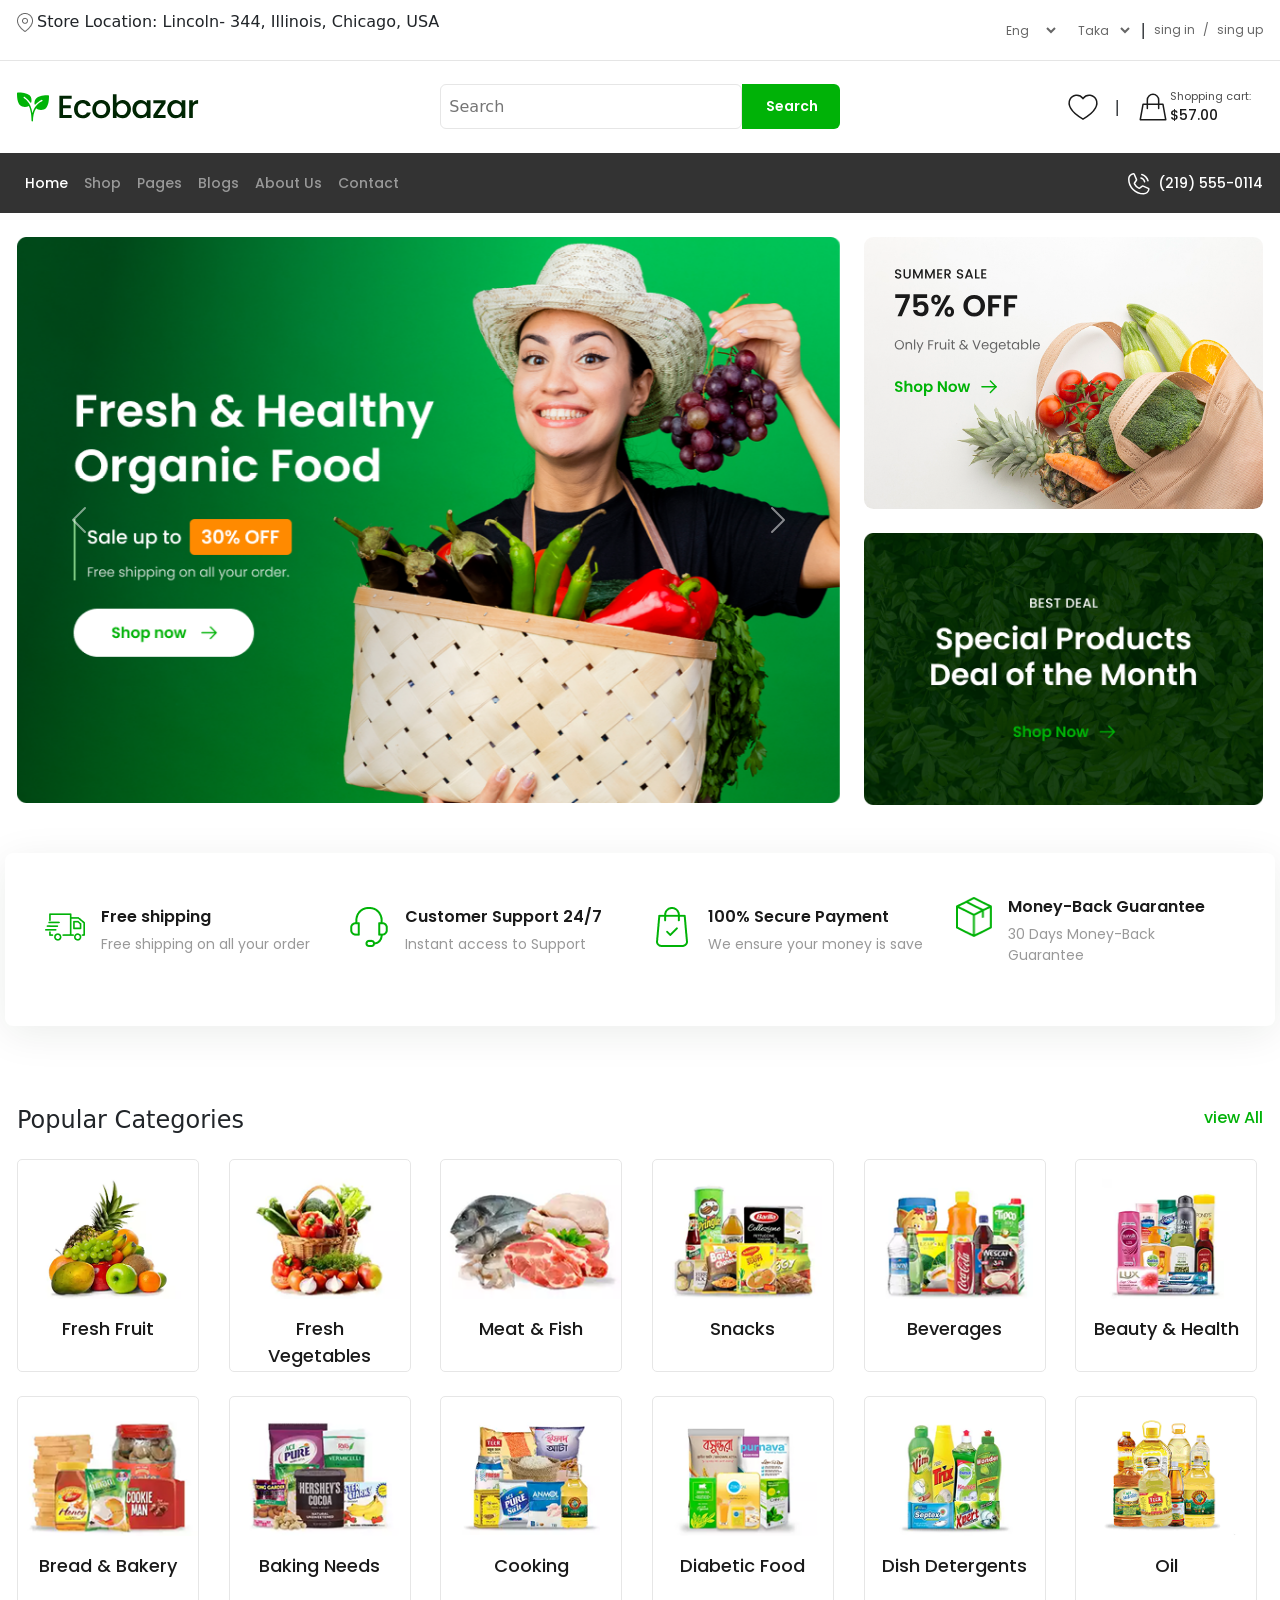
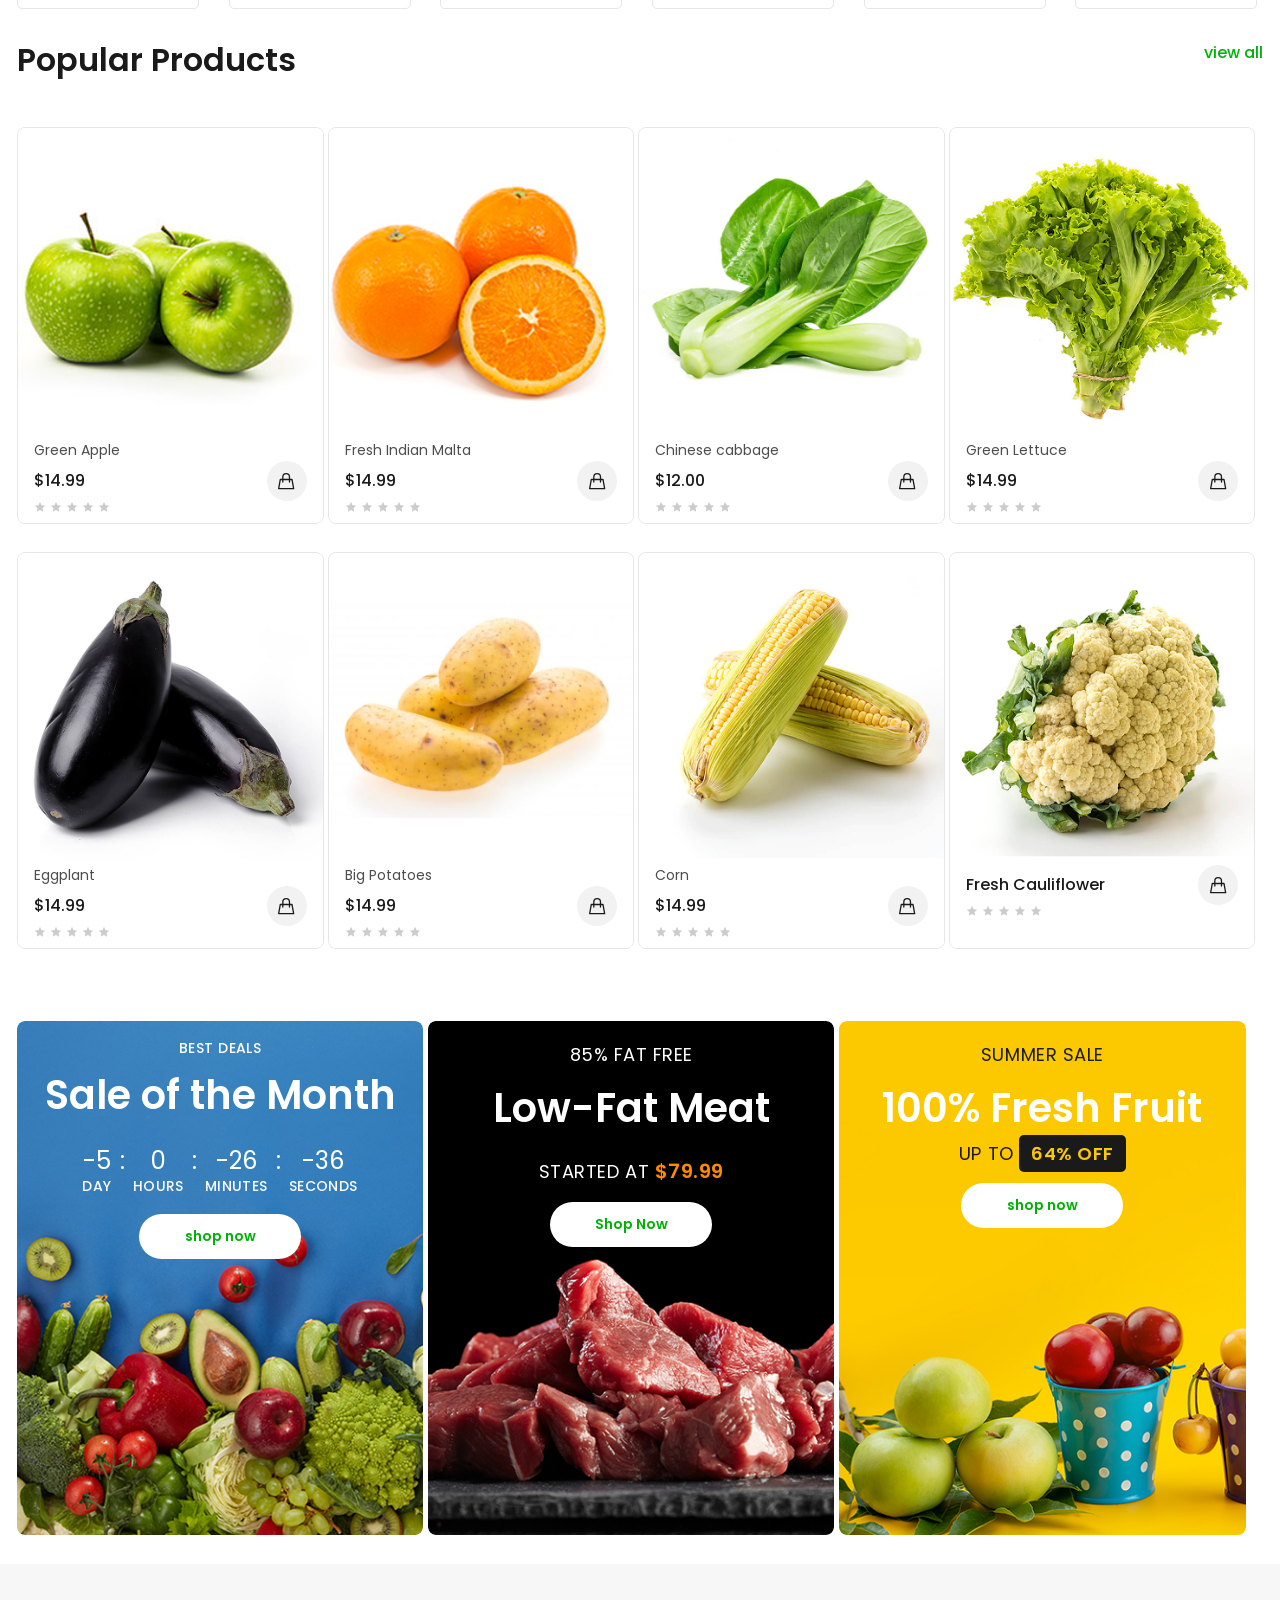
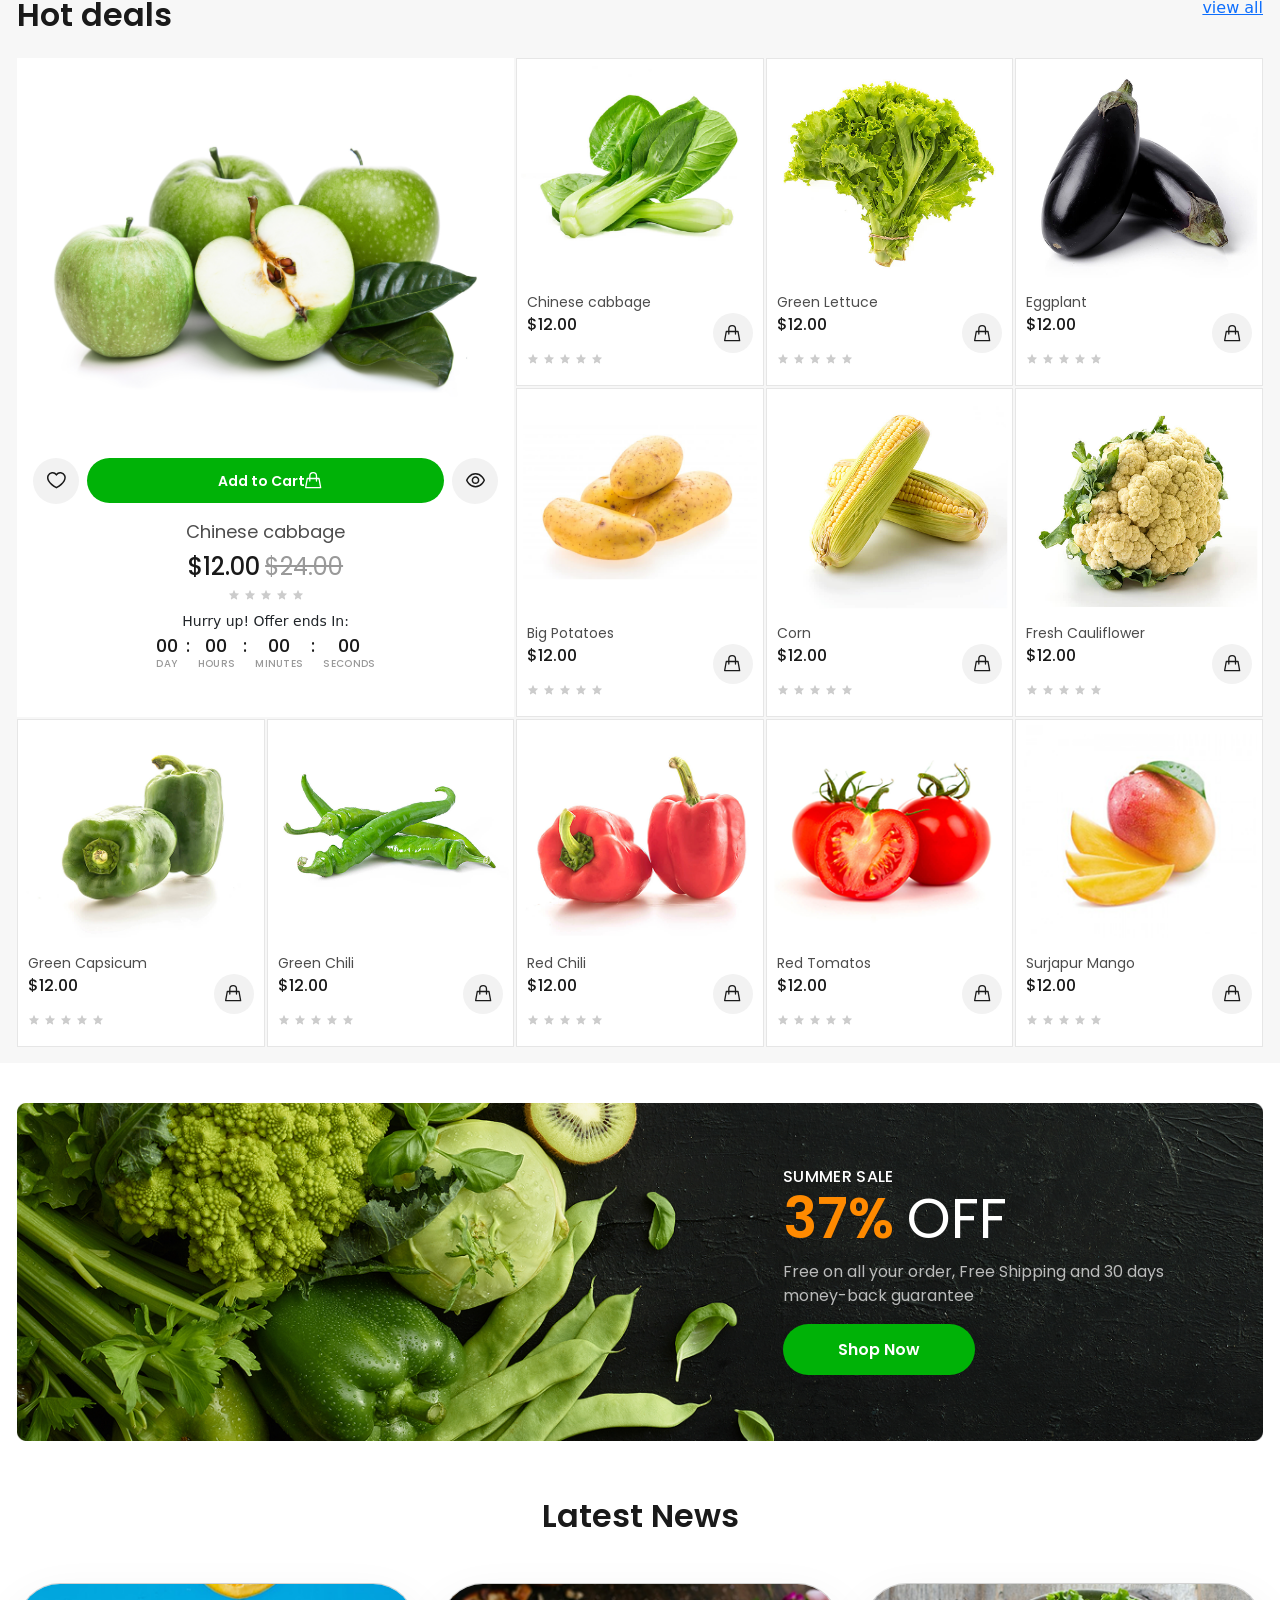
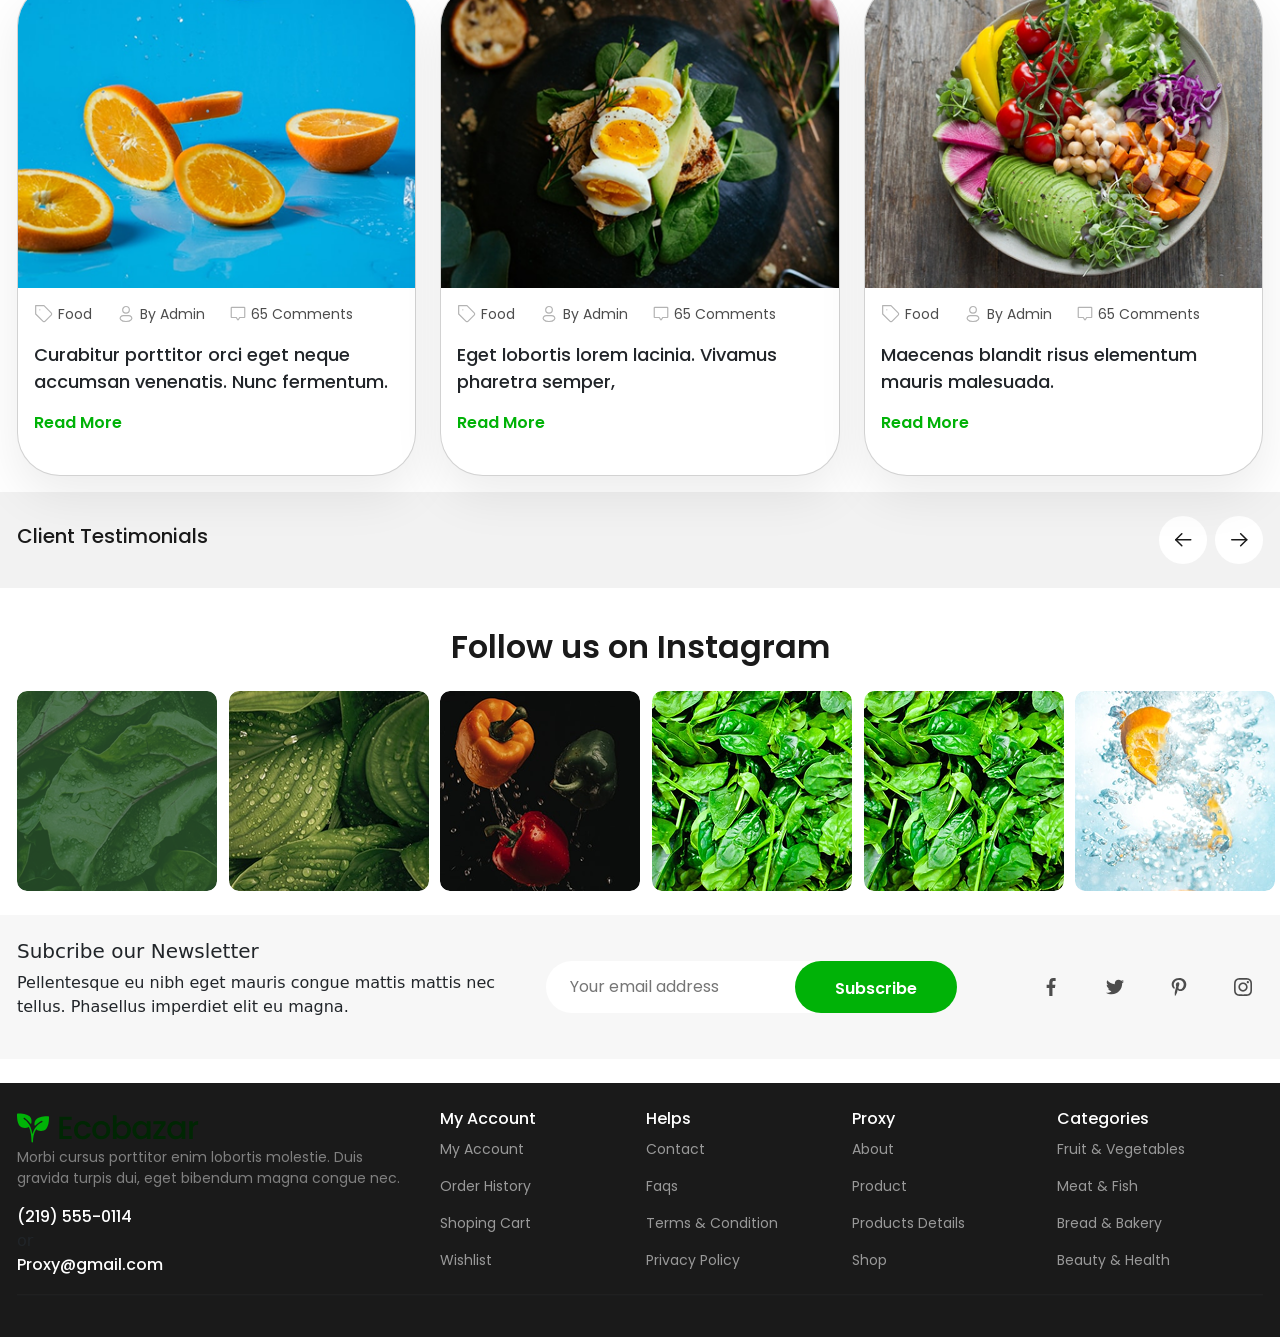
==== commit 8d174714: "Move files to root" ====
--- a/ecommerce project/index.html
+++ b/ecommerce project/index.html
@@ -3,7 +3,7 @@
 
 <head>
     <meta charset="UTF-8">
-    <meta name="viewport" content="width=device-width, initial-scale=1.0">
+    <meta name="viewport" content="width=device-width, initial-scale=1.0" url="./ecommerce%20project/index.html">
     <link rel="stylesheet" href="./assest/style/boostrap-css.css">
     <link rel="stylesheet" href="./assest/style/style.css">
     <link rel="stylesheet" href="./assest/style/responsive.css">
--- a/ecommerce project/assest/style/style.css
+++ b/ecommerce project/assest/style/style.css
@@ -179,6 +179,140 @@
     text-decoration: none;
 }
 
+/* ======================advertise-part========================== */
+.advertise-part {
+    height: 100vh;
+    width: 100%;
+    align-items: center;
+    justify-content: center;
+    display: flex;
+    position: fixed;
+    z-index: 100;
+    background: rgba(0, 0, 0, 0.7);
+    top: 0;
+    visibility: hidden;
+    opacity: 0;
+}
+.advertise-part.show{ 
+    opacity: 1;
+    visibility: visible;
+} 
+.advertise-part .container {
+    display: flex;
+    justify-content: center;
+    align-items: center;
+}
+
+.adv-box {
+    width: 872px;
+    height: 400px;
+    box-shadow: 0 12px 48px 0 rgba(0, 0, 0, 0.12);
+    display: grid;
+    grid-template-columns: 4.5fr 6fr;
+    background: var(--gray-scale-white);
+    overflow: hidden;
+    border-radius: 8px;
+    position: relative;
+}
+.adv-close{
+    position: absolute;
+    top: 18px;
+    right: 18px;
+}
+.adv-img img {
+    width: 100%;
+    height: 100%;
+    display: block;
+    object-fit: cover;
+    padding: 10px;
+}
+
+.adv-text {
+    display: flex;
+    flex-direction: column;
+    align-items: center;
+    justify-content: center;
+}
+
+.adv-text h4 {
+    font-family: var(--font-family);
+    font-weight: 600;
+    font-size: 40px;
+    line-height: 120%;
+    text-align: center;
+    color: var(--gray-scale-gray-–-900);
+}
+
+.adv-text P {
+    font-family: var(--font-family);
+    font-weight: 400;
+    font-size: 16px;
+    line-height: 150%;
+    text-align: center;
+    color: var(--gray-scale-gray-–-400);
+}
+
+.adv-text small {
+    font-weight: 600;
+    line-height: 120%;
+    color: var(--branding-warning);
+}
+
+.add-subscrive {
+    position: relative;
+    margin-bottom: 20px;
+}
+
+.add-subscrive input {
+    border: 1px solid var(--gray-scale-gray-–-100);
+    border-radius: 46px;
+    padding: 14px 24px;
+    width: 343px;
+    height: 49px;
+    outline: none;
+}
+
+.add-subscrive input::placeholder {
+    font-family: var(--font-family);
+    font-weight: 400;
+    font-size: 14px;
+    line-height: 150%;
+    color: var(--gray-scale-gray-–-500);
+}
+
+.add-subscrive button {
+    position: absolute;
+    border: none;
+    outline: none;
+    border-radius: 43px;
+    padding: 15px 40px 14px;
+    width: 147px;
+    height: 49px;
+    background: var(--branding-success);
+    font-family: var(--font-family);
+    font-weight: 600;
+    font-size: 14px;
+    line-height: 143%;
+    color: var(--gray-scale-white);
+    left: 246px;
+}
+
+.adv-checkbox input {
+    border: 1px solid var(--gray-scale-gray-–-200);
+    border-radius: 3px;
+    width: 20px;
+    height: 20px;
+    outline: none;
+}
+
+.adv-checkbox span {
+    font-family: var(--font-family);
+    font-weight: 400;
+    font-size: 14px;
+    line-height: 150%;
+    color: var(--gray-scale-gray-–-600);
+}
+
 /* =====================================================main================================================= */
 
 /* ==========bannar========= */
